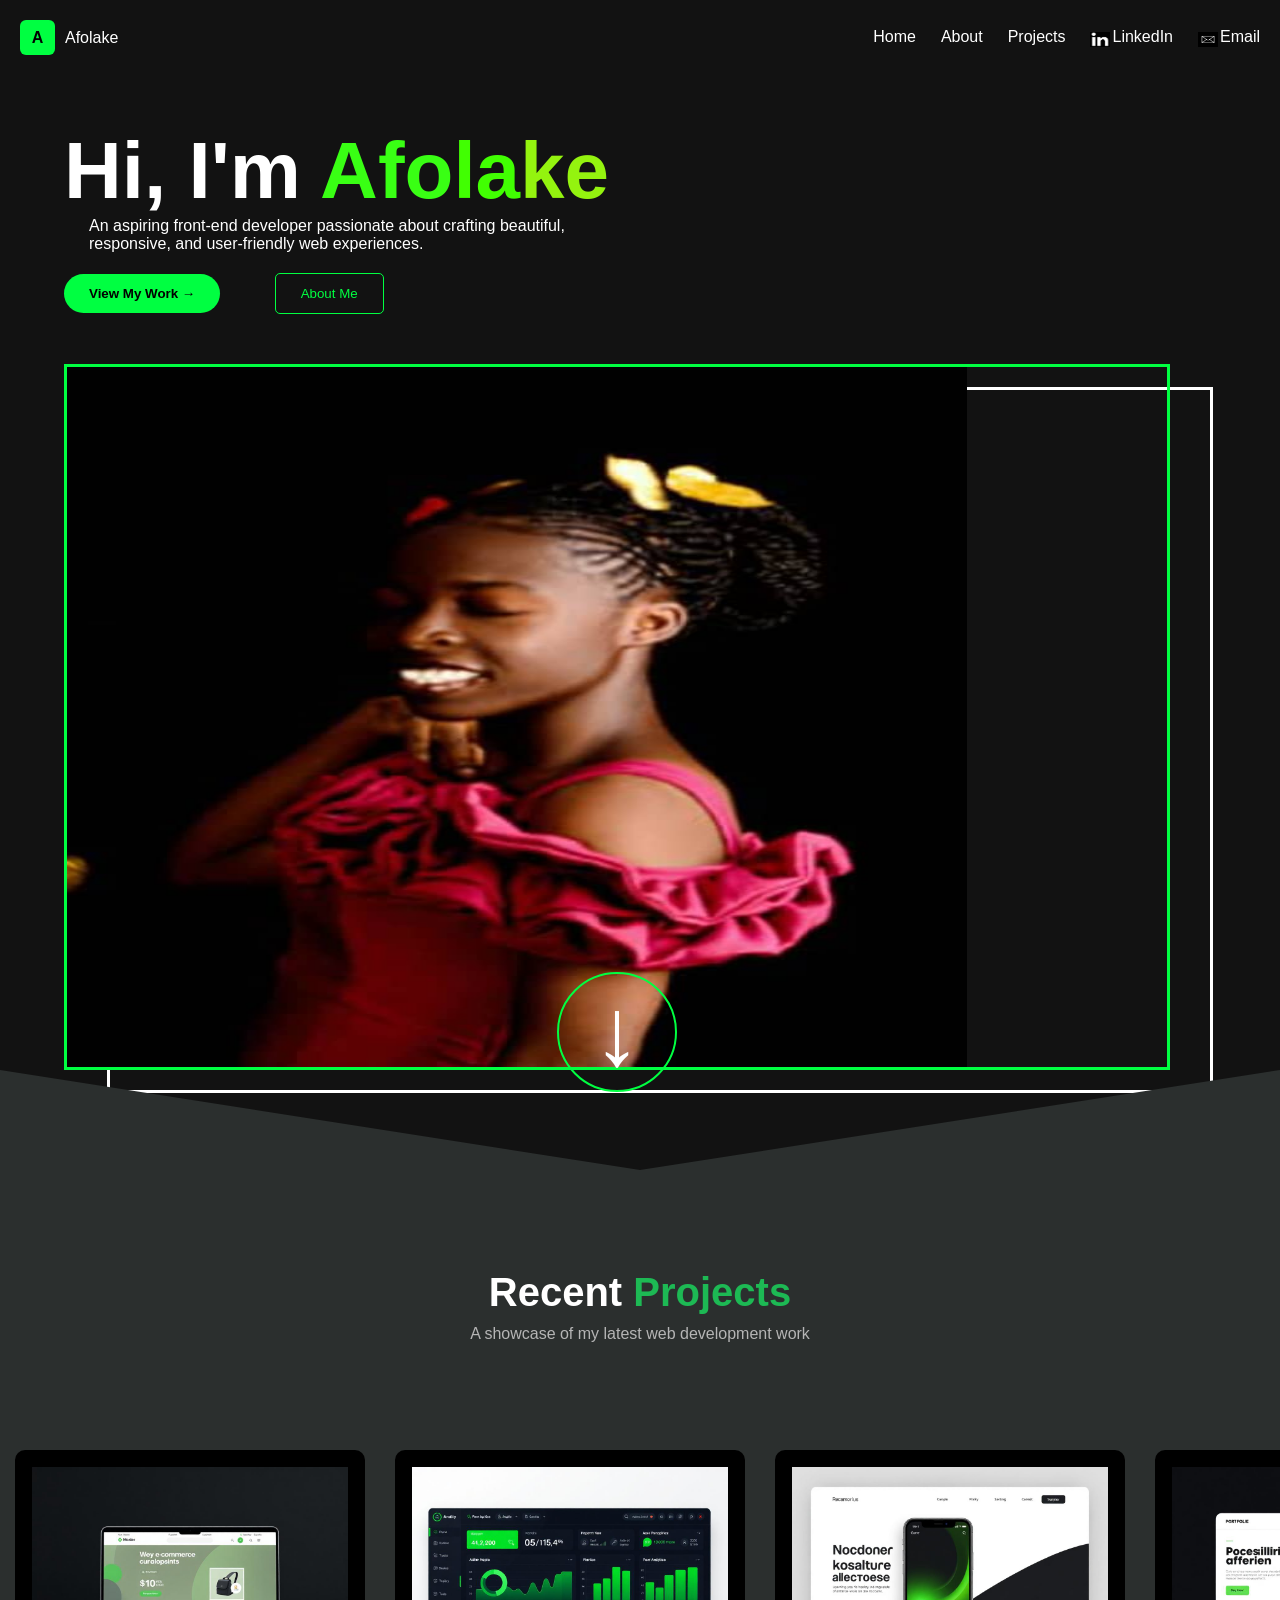
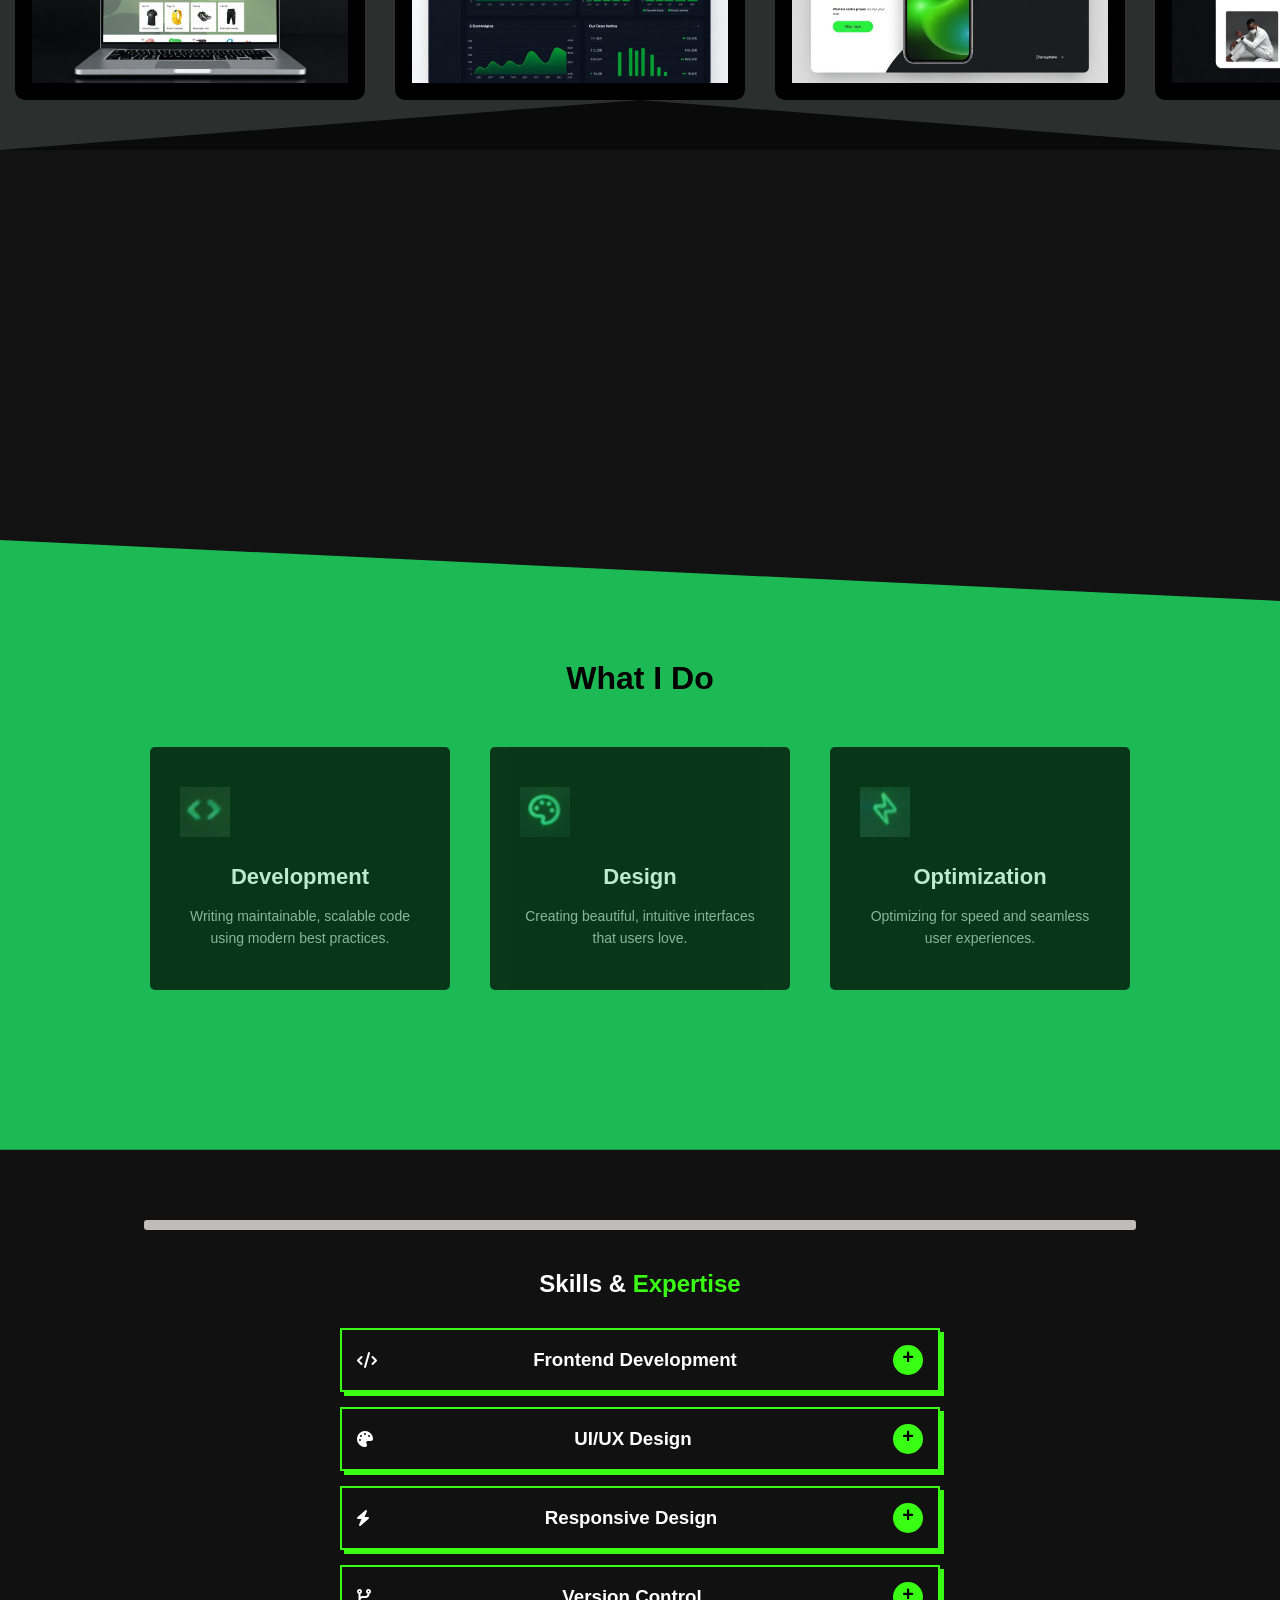
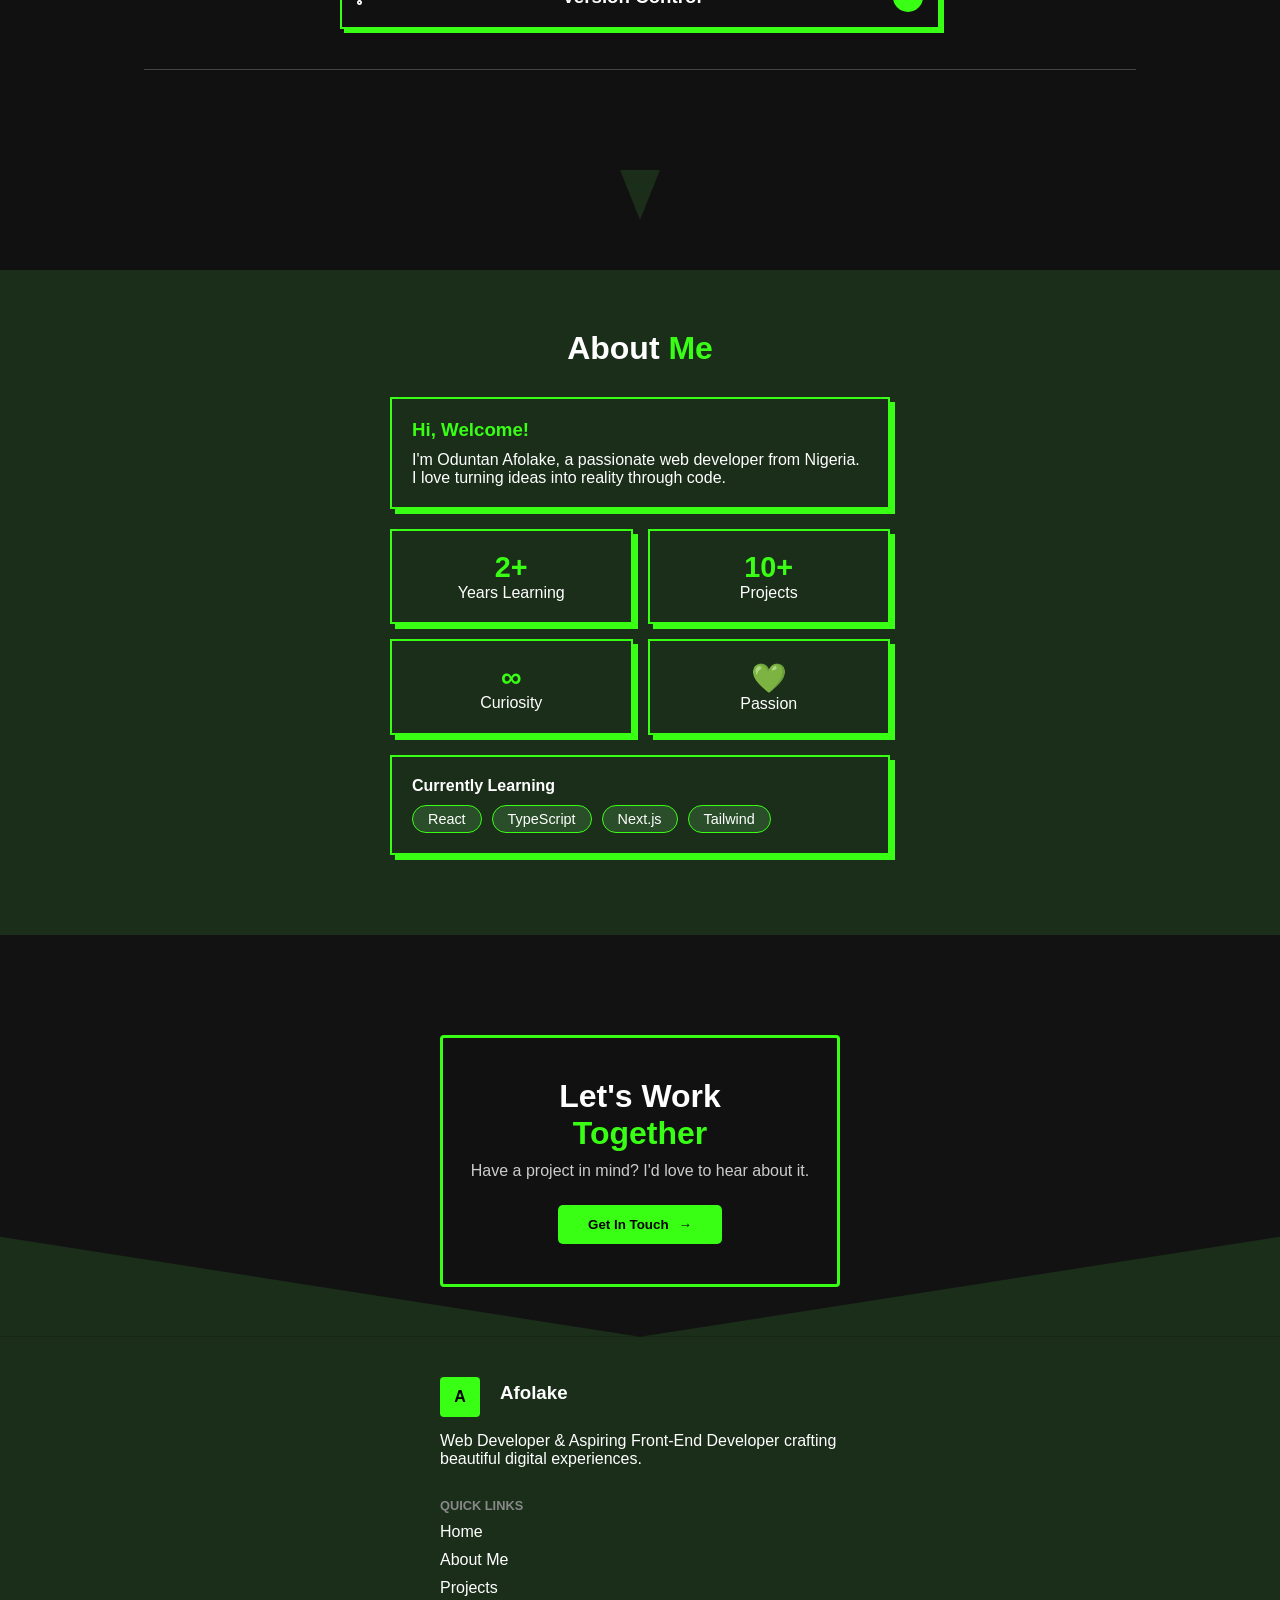
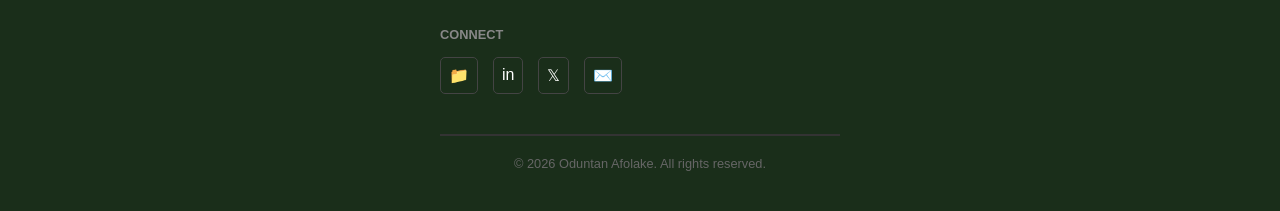
==== index.html @ 337cfbdb "Initial commit" ====
<!DOCTYPE html>
<html lang="en">
<head>
    <meta charset="UTF-8">
    <meta name="viewport" content="width=device-width, initial-scale=1.0">
    <title>Afolake | Front-end Developer</title>
    <link rel="stylesheet" href="home.css">
</head>
<body>

  <header class="nav">
    <div class="logo">
      <span class="logo-box">A</span>
      <span>Afolake</span>
    </div>

    <div class="hamburger" id="hamburger">
      ☰
    </div>

    <nav id="nav-menu">
      <a href="#">Home</a>
      <a href="#">About</a>
      <a href="#">Projects</a>
      <div class="pic-link">
        <img src="linkedin-image.png">
        <a href="#">LinkedIn</a>
      </div>
      <div class="pic-link">
        <img src="email-image.png">
        <a href="#">Email</a>
      </div>
    </nav>
  </header>

    <div class="hero">
        <div class="hero-content">
            <h1>Hi, I'm <span class="highlight">A</span><span class="highlight">fo</span><span class="highlight1">la</span><span class="highlight3">ke</span></h1>
            <p>An aspiring front-end developer passionate about crafting beautiful, <span class="span">responsive, and user-friendly web experiences.</span></p>
            <div class="hero-btns">
                <button class="btn-primary">View My Work &rarr;</button>
                <button class="btn-secondary">About Me</button>
            </div>
        </div>

        <div class="hero-image-container">
            <img src="self-image.jpg" alt="Afolake" class="profile-pic">
            <div class="scroll-indicator">
                <span class="arrow-down" style="font-size: 6rem;">↓</span>
            </div>
        </div>
    </div>

    <div class="projects-bg" style="background-color: #2b2f2e;"></div>
    <section class="projects-section">

      <div class="projects-content">
        <h2>Recent <span class="highlight">Projects</span></h2>
        <p>A showcase of my latest web development work</p>
      </div>
    </section>

    <section class="gallery-section">
       <div class="gallery-container">
        <div class="gallery-track">
          <div class="gallery-item"><img src="project-1.jpg" alt="Project 1"></div>
          <div class="gallery-item"><img src="project-2.jpg" alt="Project 2"></div>
          <div class="gallery-item"><img src="project-3.jpg" alt="Project 3"></div>
          <div class="gallery-item"><img src="project-4.jpg" alt="Project 4"></div>
      
          <div class="gallery-item"><img src="project-1.jpg" alt="Project 1"></div>
          <div class="gallery-item"><img src="project-2.jpg" alt="Project 2"></div>
          <div class="gallery-item"><img src="project-3.jpg" alt="Project 3"></div>
          <div class="gallery-item"><img src="project-4.jpg" alt="Project 4"></div>
        </div>
       </div>
    </section>

    <section class="black-section">
        <div class="container" style="background-color: black;">
        </div>
    </section>

    <link rel="stylesheet" href="https://cdnjs.cloudflare.com/ajax/libs/font-awesome/6.0.0/css/all.min.css">

<!--<section class="projects-section">
    <div class="projects-content">
        <h2>Recent <span class="highlight">Projects</span></h2>
        <p>A showcase of my latest web development work</p>
    </div>
    </section>

<section class="black-transition-area">
    </section>-->
<div class="v-cut" style="background-color: #0a0a0a;"></div>

<section class="what-i-do-section">
    <div class="container">
        <h2 class="main-title" style="text-align: center;">What I Do</h2>
        
        <div class="card-grid">
            <div class="card">
                <div class="card-icon"><img src="signs.png" class="icons"></div>
                <h3 style="text-align: center;">Development</h3>
                <p style="text-align: center;">Writing maintainable, scalable code using modern best practices.</p>
            </div>

            <div class="card">
                <div class="card-icon"><img src="paint-symbol.png" class="icons"></div>
                <h3 style="text-align: center;">Design</h3>
                <p style="text-align: center;">Creating beautiful, intuitive interfaces that users love.</p>
            </div>

            <div class="card">
                <div class="card-icon"><img src="energy.png" class="icons"></div>
                <h3 style="text-align: center;">Optimization</h3>
                <p style="text-align: center;">Optimizing for speed and seamless user experiences.</p>
            </div>
        </div>
    </div>
</section>

<section class="skills-section">
  <div class="divider"></div>
  <h2 style="margin-bottom: 30px;">Skills & <span class="highlight">Expertise</span></h2>

  <div class="skills-container">
    <div class="skill-card" onclick="toggleSkill(this)">
      <div class="card-header">
        <i class="fas fa-code"></i>
        <h3>Frontend <span>Development</span></h3>
        <button class="toggle-btn">+</button>
      </div>
      <div class="card-content">
        <p>Proficient in HTML5, CSS3, JavaScript, React, and TypeScript. I build responsive, accessible, and performant web application using modern frameworks and tools</p>
      </div>
    </div>

    <div class="skill-card" onclick="toggleSkill(this)">
        <div class="card-header">
          <i class="fas fa-palette"></i>
          <h3>UI/UX <span>Design</span></h3>
          <button class="toggle-btn">+</button>
        </div>
        <div class="card-content">
          <p>Designing intuitive interfaces and user experiences...</p>
        </div>
    </div>

    <div class="skill-card" onclick="toggleSkill(this)">
        <div class="card-header">
          <i class="fas fa-bolt"></i>
          <h3>Responsive <span>Design</span></h3>
          <button class="toggle-btn">+</button>
        </div>
        <div class="card-content">
          <p>Ensuring websites look great on all device sizes...</p>
        </div>
    </div>

    <div class="skill-card" onclick="toggleSkill(this)">
        <div class="card-header">
          <i class="fas fa-code-branch"></i>
          <h3>Version <span>Control</span></h3>
          <button class="toggle-btn">+</button>
        </div>
        <div class="card-content">
          <p>Expertise in Git and GitHub for collaborative development...</p>
        </div>
    </div>
  </div>

  <div class="bottom-divider"></div>
  <div class="scroll-arrow"></div>
</section>

<section class="about-section">
  <h2 class="section-title">About <span class="highlight">Me</span></h2>

  <div class="about-card animate-on-scroll">
    <h3 class="welcome-text">Hi, Welcome!</h3>
    <p>I'm Oduntan Afolake, a passionate web developer from Nigeria. I love turning ideas into reality through code.</p>
  </div>

  <div class="stats-grid">
    <div class="stat-box from-right">
      <span class="stat-number">2+</span>
      <span class="stat-label">Years Learning</span>
    </div>
    <div class="stat-box from-right">
      <span class="stat-number">10+</span>
      <span class="stat-label">Projects</span>
    </div>
    <div class="stat-box from-left">
      <span class="stat-icon">∞</span>
      <span class="stat-label">Curiosity</span>
    </div>
    <div class="stat-box from-left">
      <span class="stat-icon">💚</span>
      <span class="stat-label">Passion</span>
    </div>
  </div>

  <div class="learning-card animate-on-scroll">
    <h4>Currently Learning</h4>
    <div class="tags-container">
      <span class="tag">React</span>
      <span class="tag">TypeScript</span>
      <span class="tag">Next.js</span>
      <span class="tag">Tailwind</span>
    </div>
  </div>
</section>

    <section class="footer-container">
        <div class="cta-card slide-up">
            <h2>Let's Work <br> <span>Together</span></h2>
            <p>Have a project in mind? I'd love to hear about it.</p>
            <button class="get-in-touch">
                Get In Touch <span class="arrow">→</span>
            </button>
        </div>

        <div class="v-shape"></div>

        <footer>
            <div class="footer-content">
                <div class="profile-section">
                  <div class="flex">
                    <div class="avatar">A</div>
                    <h3>Afolake</h3>
                  </div>
                  <p>Web Developer & Aspiring Front-End Developer crafting beautiful digital experiences.</p>
                </div>

                <div class="links-section">
                    <h4>Quick Links</h4>
                    <ul>
                        <li><a href="#">Home</a></li>
                        <li><a href="#">About Me</a></li>
                        <li><a href="#">Projects</a></li>
                    </ul>
                </div>

                <div class="connect-section">
                    <h4>Connect</h4>
                    <div class="social-icons">
                        <a href="#" class="icon">📁</a>
                        <a href="#" class="icon">in</a>
                        <a href="#" class="icon">𝕏</a>
                        <a href="#" class="icon">✉️</a>
                    </div>
                </div>

                <hr class="footer-line">
                <p class="copyright">© 2026 Oduntan Afolake. All rights reserved.</p>
            </div>
        </footer>
    </section>

    <script src="script.js"></script>
</body>
</html>
---- home.css ----
body {
    background-color: black;
    color: #ffffff;
    font-family: 'Segoe UI', Tahoma, Geneva, Verdana, sans-serif;
    margin: 0;
    padding: 0;
}

.highlight3 {
    color:  rgb(148, 243, 15); /* The Matrix/Hacker Green */
}
.highlight2 {
    color: rgb(112, 255, 2); /* The Matrix/Hacker Green */
}
.highlight1 {
    color: rgb(65, 255, 2); /* The Matrix/Hacker Green */
}
.highlight {
    color:rgb(125, 231, 26); /* The Matrix/Hacker Green */
}

* {
  margin: 0;
  padding: 0;
  box-sizing: border-box;
  font-family: "Segoe UI", sans-serif;
}

:root {
  --green: #00ff41;
  --dark: black;
}

body {
  background: black;
  color: white;
}

/* Navbar */
.nav {
  display: flex;
  justify-content: space-between;
  align-items: center;
  padding: 20px;
}

.logo {
  display: flex;
  align-items: center;
  gap: 10px;
}

.logo-box {
  background: var(--green);
  color: black;
  width: 35px;
  height: 35px;
  display: grid;
  place-items: center;
  border-radius: 6px;
  font-weight: bold;
}

nav {
  display: flex;
  gap: 25px;
}

nav a {
  text-decoration: none;
  color: white;
  position: relative;
}

nav a::after {
  content: "";
  position: absolute;
  width: 0;
  height: 2px;
  background: var(--green);
  left: 0;
  bottom: -5px;
  transition: 0.3s;
}

nav a:hover {
  color: var(--green);
}

nav a:hover::after {
  width: 100%;
}

.hamburger {
  display: none;
  font-size: 28px;
  cursor: pointer;
}

.pic-link{
    display: flex;
    flex-direction: row;
    gap: 2px;
}
.pic-link img {
    width: 20px;
    height: 15px;
    margin-top: 4px;
}
nav .pic-link::after {
  content: "";
  position: absolute;
  width: 0;
  height: 2px;
  background: var(--green);
  left: 0;
  bottom: -5px;
  transition: 0.3s;
}

nav .pic-link:hover {
  color: var(--green);
}

nav .pic-link:hover::after {
  width: 100%;
}

/* Hero Section */
.hero {
    display: flex;
    flex-wrap: wrap;
    justify-content: center;
    flex-direction: column;
    padding: 50px 5%;
    text-align: left;
}

.hero-content { flex: 1; min-width: 300px; }
.hero-content h1 { 
    font-size: 5rem;
    display: block;
    white-space: nowrap;
    animation: movetext 12s linear infinite; 
}
.hero-content p { margin-left: 25px;}

.span {
    display: block;
}
.hero-btns {
    margin: 20px 0px;
}

.btn-primary {
    background: #00ff41;
    border: whitesmoke;
    padding: 12px 25px;
    border-radius: 20px;
    cursor: pointer;
    font-weight: bold;
    margin-right: 40px;
}
.btn-primary:hover {
    padding: 20px 30px;
    color: white;
}

.btn-secondary {
    background: transparent;
    border: 1px solid #00ff41;
    color: #00ff41;
    padding: 12px 25px;
    border-radius: 5px;
    margin-left: 10px;
}
.btn-secondary:hover {
    color: black;
    background-color: #00ff41;
    padding: 20px 30px;
}

/* Image styling */
.hero-image-container {
    position: relative;
    border: 3px solid #00ff41;
    margin-top: 30px;
    margin-right: 100px;
}
.hero-image-container::before {
    content: "";
    position: absolute;
    top: 20px;
    left: 40px;
    width: 100%;
    height: 100%;
    border: 3px solid #ffffff;
    z-index: -1;
}

.profile-pic {
    width:900px;
    display: block;
    max-width: 1200;
    min-width: 300px;
    max-height: 700px;
    min-height: 200px;
    height: 700px;
    margin-right: 200px;
}

/* Floating Arrow Animation */
.scroll-indicator {
    position: absolute;
    bottom: -25px;
    left: 50%;
    transform: translateX(-50%);
    width: 120px;
    height:120px;
    border: 2px solid #00ff41;
    border-radius: 50%;
    display: flex;
    align-items: center;
    justify-content: center;
    animation: bounce 2s infinite;
}

.projects-section {
  position: relative;
  background: #2b2f2e; /* dark grey background */
  padding: 100px 20px 120px;  
  height: 230px;
/*clip-path: polygon(0 50px, 50% 0, 100% 50px, 100% 100%, 0 100%);
  margin-top: -50px;*/
}

/* V SHAPE 
.projects-section::before,
.projects-section::after {
  content: "";
  position: absolute;
  top: 0px;
  width: 50%;
  height: 80px;
  background: #000000;
  z-index: 1;
}*/

/*.projects-section::before {
  left: 0;
  transform: skewY(4deg);
  transform-origin: 100% 0;
}

.projects-section::after {
  right: 0;
  transform: skewY(-4deg);
  transform-origin: 0 0;
}*/

.projects-bg {
  margin-top: -50px; /* Pulls it up behind the card */
  width: 100%;
  height: 100px;
  clip-path: polygon(0 0, 50% 100%, 100% 0, 100% 100%, 0 100%);
  background: black;
}

/* CONTENT */
.projects-content {
  position: relative;
  z-index: 2;
  width: 100%;
  text-align: center;
  margin: 0 auto;
}

.projects-content h2 {
  font-size: 40px;
  font-weight: 700;
  color: #ffffff;
  margin-bottom: 10px;
}

/* GREEN "Projects" */
.projects-content h2 span {
  color: #1db954; /* same green */
}

/* SUBTEXT */
.projects-content p {
  color: #b5b5b5;
  font-size: 16px;
  max-width: 500px;
  margin: 0 auto;
}
.gallery-section {
  background: #2b2f2e;
  /*background-color: #1a1a1a; background-color: #b5b5b5; /* Match your site theme */
  padding: 50px 0;
  overflow: hidden;
}

.gallery-container {
  width: 100%;
  overflow: hidden;
  white-space: nowrap;
  position: relative;
 /* height: 200vh;
  perspective: 1000px;
  perspective-origin: 50% 50%;*/
}

.gallery-track {
  display: flex;
  width: max-content; /* Allows track to be as wide as all images combined */
  animation: scroll 20s linear infinite;
  /*display: grid;
  grid-template-columns: repeat(2, 1fr);
  gap: 20px;
  padding: 100px 5%;
  transform-style: preserve-3d;
  transform: rotateX(20deg) translateY(0px);
  transition: transform 0.1s ease-out;*/
}

.gallery-item {
  flex: 0 0 auto;
  width: 350px; /* Adjust size to match your video */
  height: 250px;
  margin: 0 15px;
  /*transition: transform 0.3s ease;*/
  border-radius: 10px;
  overflow: hidden;
  background: #333;
  border: 17px solid #000000;
}

.gallery-item img {
  width: 100%;
  height: auto;
  object-fit: cover;
  /*display: block;*/
}

/* Black Section with Slant */
/*.black-section {
    background-color: #000;
    padding: 100px 20px;
    /* This creates the bottom slant */
    /*clip-path: polygon(0 0, 100% 0, 100% 90%, 0% 100%);
    margin-bottom: -50px; /* Overlaps with the green section 
}*/

.icons{
    width: 50px;
    height: 50px;
}

/* --- 1. YOUR ORIGINAL GREY SECTION --- */
/*.projects-section {
    position: relative;
    background: #2b2f2e; /* Dark grey */
    /*padding: 120px 20px 60px; /* Reduced bottom padding to move arrow up */
    /*text-align: center;
    overflow: hidden;
}

.projects-content h2 {
    font-size: 40px;
    font-weight: 700;
    color: #ffffff;
}

.projects-content h2 span {
    color: #1db954; /* Spotify Green 
}*/

/* --- 2. THE V-SHAPE SPLIT (Grey to Black) --- */
/*.black-transition-area {
    background-color: #000000;
    height: 150px;
    position: relative;
    /* This creates the V-notch seen in your video */
    /*clip-path: polygon(0 0, 50% 20%, 100% 0, 100% 100%, 0 100%);
    margin-top: -2px; /* Prevents tiny white gaps 
}*/

.v-cut {
    /*background-color: #000; /* Pure Black */
    /*height: 320px;
    width: 100%;
    position: relative;
    z-index: 5;
    /* This creates the 5-point V shape from your second photo */
    /*clip-path: polygon(0 0, 50% 40%, 100% 0, 100% 100%, 0 100%);
    margin-top: -50px; /* This pulls the V up into your project section */
    background-color: #1db954;
    clip-path: polygon(50% 0, 100% 10%, 0 10%);
    height: 500px;
    margin-top: -50px;
    width: 100%;
    /*position: relative;
    z-index: 2;*/
}
/* --- 3. THE GREEN SECTION & SLANT --- */
.what-i-do-section {
    background-color: #1db954;
    padding: 120px 20px;
    position: relative;
    /* This creates the slant from the black section above */
    /*clip-path: polygon(0 15%, 100% 0, 100% 100%, 0 100%);*/
    clip-path: polygon(0 0, 100% 10%, 100% 100%, 0 100%);
    margin-top: -60px; 
    /*text-align: center;*/
}

.main-title {
    font-size: 32px;
    margin-bottom: 50px;
    color: #000;
}

/* --- 4. THE INTERACTIVE BOXES --- */
.card-grid {
    display: flex;
    flex-wrap: wrap;
    justify-content: center;
    gap: 40px;
    max-width: 1100px;
    margin: 40px auto;
}

.card {
    background: #000000;
    color: #ffffff;
    padding: 40px 30px;
    width: 300px;
    border-radius: 5px;
    opacity: 0.7; /* Dull/Opaque by default */
    transition: all 0.4s ease; /* Smooth motion */
    cursor: pointer;
}

.card-icon {
    color: #1db954;
    font-size: 30px;
    margin-bottom: 20px;
}

.card h3 {
    margin-bottom: 15px;
    font-size: 22px;
}

.card p {
    color: #b5b5b5;
    font-size: 14px;
    line-height: 1.6;
}

/* THE EXACT HOVER EFFECT FROM VIDEO */
.card:hover {
    opacity: 1; /* Brightens up */
    transform: translate(-15px, -15px); /* Moves Top-Left */
    box-shadow: 15px 15px 0px rgba(0, 0, 0, 0.1);
}

.skills-section {
    background-color: #111;
    color: white;
    padding: 50px 20px;
    display: flex;
    flex-direction: column;
    align-items: center; /* This centers everything horizontally */
    text-align: center;
}

/* Top Dash Line */
.divider {
    width: 80%; /* Adjust as needed */
    height: 10px;
    background-color: #c0bcbc;
    margin: 20px 0 40px 0;
    border-radius: 3px;
}

/* Bottom Dash Line (The one you asked for) */
.bottom-divider {
    width: 80%;
    height: 1px;
    background-color: #444;
    margin-top: 40px;
}

.skills-container {
    width: 100%;
    max-width: 600px; /* Keeps boxes from getting too wide */
    display: flex;
    flex-direction: column;
    gap: 15px;
}

.skill-card {
    border: 2px solid #39FF14; /* Neon Green */
    background: transparent;
    padding: 15px;
    cursor: pointer;
    position: relative;
    box-shadow: 4px 4px 0px #39FF14; /* The "offset" box look in your video */
}
/* 1. Initial state: hidden and moved down 50px */
.skill-card {
    opacity: 0;
    transform: translateY(40px); /* Moves it down starting point */
    transition: opacity 0.6s ease-out, transform 0.6s cubic-bezier(0.175, 0.885, 0.32, 1.275); 
    /* The cubic-bezier adds a slight "bounce" like a professional UI */
}

.skill-card.appear {
    opacity: 1;
    transform: translateY(0); /* Moves it back to original position */
}
.skill-card:nth-child(2) { transition-delay: 0.2s; }
.skill-card:nth-child(3) { transition-delay: 0.3s; }
.skill-card:nth-child(4) { transition-delay: 0.4s; }

.card-header {
    display: flex;
    align-items: center;
    justify-content: space-between;
}

.toggle-btn {
    background: #39FF14;
    color: #000;
    border: none;
    border-radius: 50%;
    width: 30px;
    height: 30px;
    font-size: 20px;
    font-weight: bold;
    display: flex;
    align-items: center;
    justify-content: center;
    padding-bottom: 5px;
}

.card-content {
    max-height: 0;
    overflow: hidden;
    transition: max-height 0.3s ease-out;
    text-align: left;
}

.skill-card.active .card-content {
    max-height: 200px; /* Allows it to expand */
    margin-top: 10px;
}

.scroll-arrow {
    width: 0; 
    height: 0; 
    border-left: 20px solid transparent;  /* Increased width */
    border-right: 20px solid transparent; /* Increased width */
    border-top: 50px solid #1a2e1a;      /* Increased length and matched color */
    /*margin: 20px auto;*/
    margin-top: 100px;
    cursor: pointer;
}

.about-section {
  background-color: #1a2e1a; /* Dark forest green from video */
  padding: 60px 20px;
  display: flex;
  flex-direction: column;
  align-items: center;
  color: white;
  text-align: left;
}

.section-title { font-size: 2rem; margin-bottom: 30px; }
.highlight { color: #39FF14; }

/* Reusable Card Style */
.about-card, .learning-card, .stat-box {
  border: 2px solid #39FF14;
  background: transparent;
  box-shadow: 5px 5px 0px #39FF14; /* The offset shadow look */
  margin-bottom: 20px;
  padding: 20px;
  width: 100%;
  max-width: 500px;
}

.welcome-text { color: #39FF14; margin-bottom: 10px; }

/* Grid for the 4 small boxes */
.stats-grid {
  display: grid;
  grid-template-columns: 1fr 1fr; /* 2 columns */
  gap: 15px;
  width: 100%;
  max-width: 500px;
  margin-bottom: 20px;
}

.stat-box {
  margin-bottom: 0; /* Override margin for grid */
  text-align: center;
  display: flex;
  flex-direction: column;
  align-items: center;
}

.stat-number, .stat-icon {
  font-size: 1.8rem;
  font-weight: bold;
  color: #39FF14;
}

/* Learning Tags */
.tags-container {
  display: flex;
  flex-wrap: wrap;
  gap: 10px;
  margin-top: 10px;
}

.tag {
  background: #2a4d2a;
  border: 1px solid #39FF14;
  padding: 5px 15px;
  border-radius: 20px; /* Pill shape */
  font-size: 0.9rem;
}

/* Animation Classes */
.animate-on-scroll {
  opacity: 0;
  transform: translateY(30px);
  transition: all 0.6s ease-out;
}

.animate-on-scroll.appear {
  opacity: 1;
  transform: translateY(0);
}

/* Starting positions */
.from-right {
    opacity: 0;
    transform: translateX(100px); /* Starts far to the right */
    transition: all 0.8s ease-out;
}

.from-left {
    opacity: 0;
    transform: translateX(-100px); /* Starts far to the left */
    transition: all 0.8s ease-out;
}

/* The "Appear" state for both */
.from-right.appear, .from-left.appear {
    opacity: 1;
    transform: translateX(0); /* Moves to center */
}

:root {
    --primary-green: #39FF14;
    --dark-bg: #1a2e1a; /* Deep forest green/black */
    --card-bg: #111;
}

body {
    margin: 0;
    font-family: 'Inter', sans-serif;
    background-color: #121212;
}

/* Container for positioning */
.footer-container {
    position: relative;
    padding-top: 100px;
}

/* The Sliding Card */
.cta-card {
    background: var(--card-bg);
    border: 3px solid var(--primary-green);
    width: 85%;
    max-width: 400px;
    margin: 0 auto;
    padding: 40px 20px;
    text-align: center;
    position: relative;
    z-index: 10;
    border-radius: 4px;
    /* Animation initial state */
    opacity: 0;
    transform: translateY(100px);
    transition: all 0.8s ease-out;
}

.cta-card.visible {
    opacity: 1;
    transform: translateY(0);
}

.cta-card h2 {
    color: white;
    font-size: 2rem;
    margin-bottom: 10px;
}

.cta-card h2 span {
    color: var(--primary-green);
}

.cta-card p {
    color: #ccc;
    margin-bottom: 25px;
}

.get-in-touch {
    background: var(--primary-green);
    color: black;
    border: none;
    padding: 12px 30px;
    font-weight: bold;
    border-radius: 5px;
    cursor: pointer;
    display: flex;
    align-items: center;
    margin: 0 auto;
    gap: 10px;
}

/* The V-Shape */
.v-shape {
    background-color: var(--dark-bg);
    height: 100px;
    width: 100%;
    margin-top: -50px; /* Pulls it up behind the card */
    clip-path: polygon(0 0, 50% 100%, 100% 0, 100% 100%, 0 100%);
}

/* Footer Styles */
footer {
    background-color: var(--dark-bg);
    color: white;
    padding: 40px 20px;
    text-align: left;
}

.footer-content {
    max-width: 400px;
    margin: 0 auto;
}

.avatar {
    background: var(--primary-green);
    width: 40px;
    height: 40px;
    display: flex;
    align-items: center;
    justify-content: center;
    font-weight: bold;
    color: black;
    border-radius: 4px;
    margin-bottom: 15px;
}

.links-section h4, .connect-section h4 {
    color: #888;
    margin-top: 30px;
    text-transform: uppercase;
    font-size: 0.8rem;
}

ul { list-style: none; padding: 0; }
ul li { margin: 10px 0; }
ul li a { color: white; text-decoration: none; }

.flex{
  display: flex;
  flex-direction: row;
  gap: 20px;
}
.flex h3 {
  margin-top: 5px;
}

.social-icons {
    display: flex;
    gap: 15px;
    margin-top: 15px;
}

.icon {
    border: 1px solid #444;
    padding: 8px;
    border-radius: 5px;
    text-decoration: none;
    color: white;
}

.footer-line { border: 0.5px solid #333; margin: 40px 0 20px 0; }
.copyright { font-size: 0.8rem; color: #666; text-align: center; }

@keyframes bounce {
    0%, 20%, 50%, 80%, 100% {transform: translateX(-50%) translateY(0);}
    40% {transform: translateX(-50%) translateY(-10px);}
    60% {transform: translateX(-50%) translateY(-5px);}
}

@keyframes scroll {
  0% {
    transform: translateX(0);
  }
  100% {
    transform: translateX(-50%);
  }
}

.gallery-track:hover{
  animation-play-state: paused;
}

/* Responsive Logic */
@media (max-width: 768px) {
    .nav-links {
        display: none; /* Hide menu on mobile */
        flex-direction: column;
        position: absolute;
        top: 70px;
        left: 0;
        width: 100%;
        background: #0a0a0a;
        text-align: center;
    }

    .nav-links.active { display: flex; }
    .hamburger { display: block; }
    .hero { text-align: center; }
    .gallery-container {grid-template-columns: 1fr;}
}
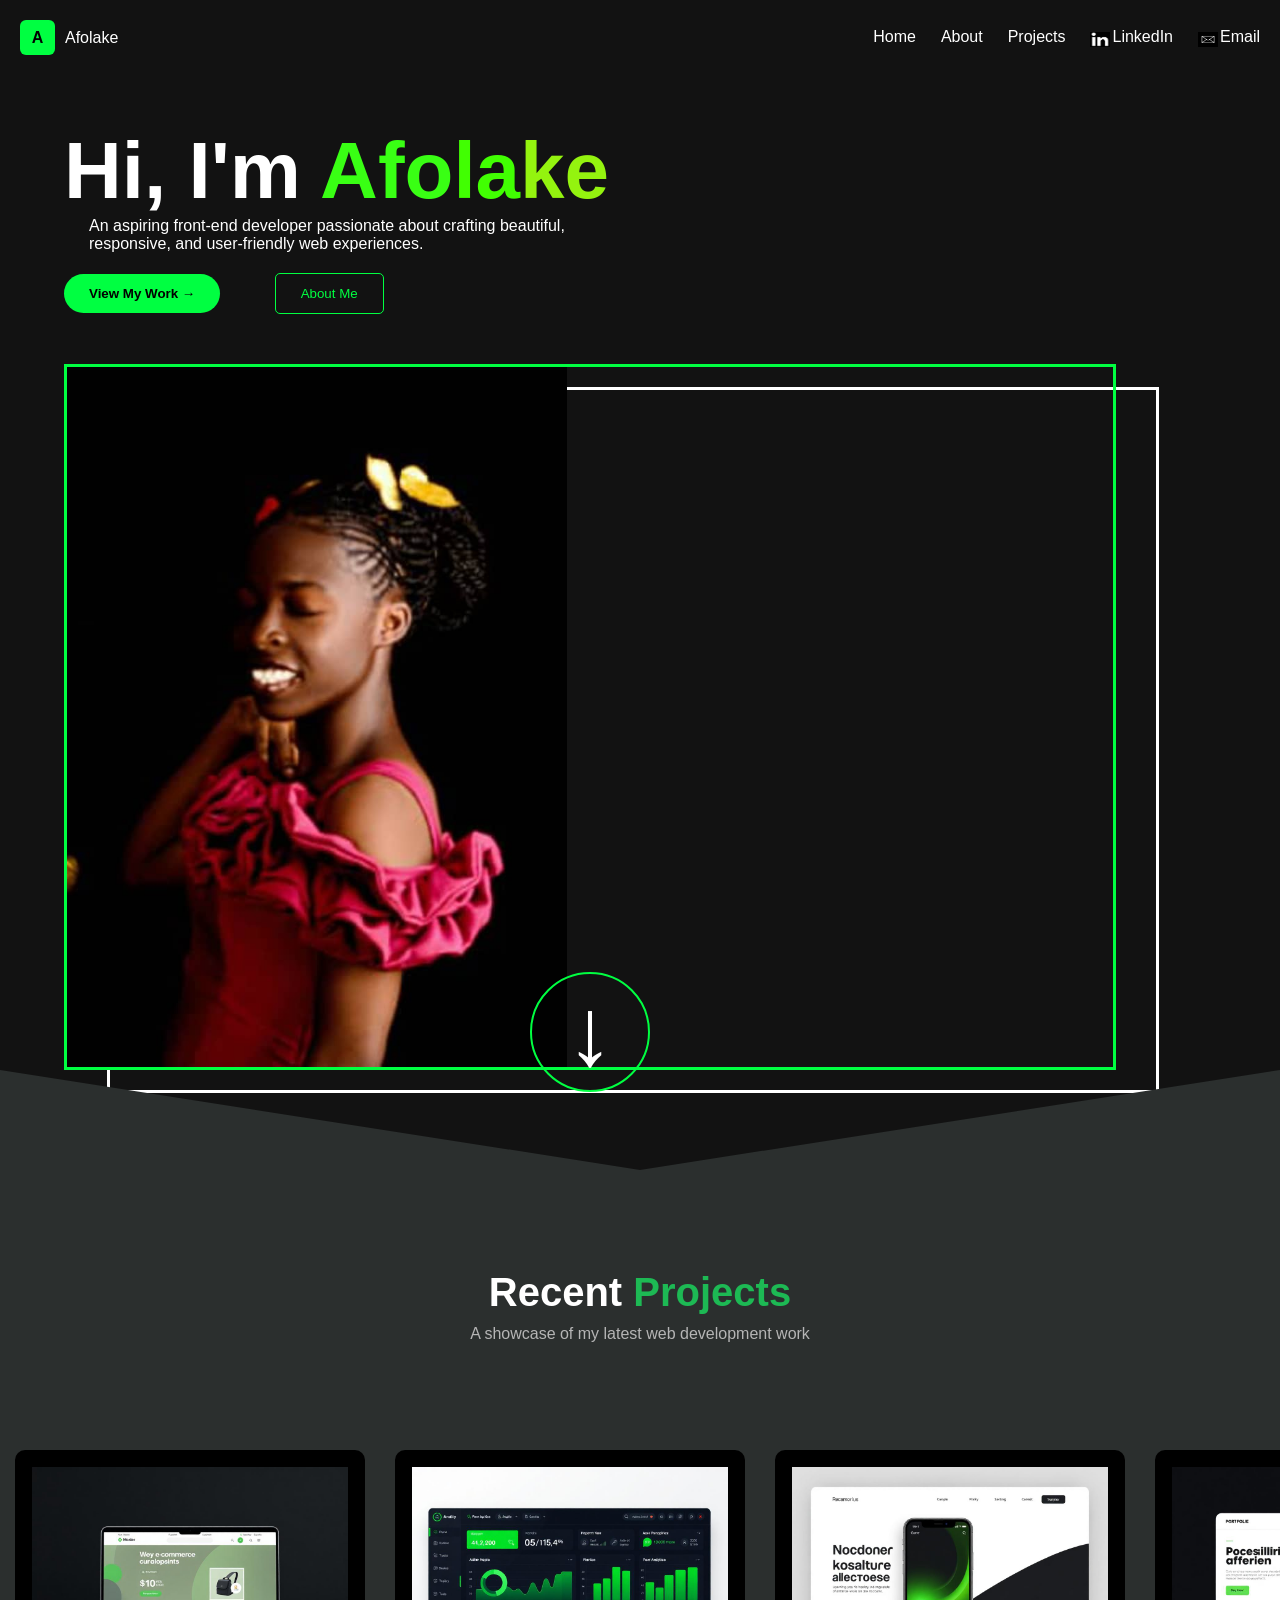
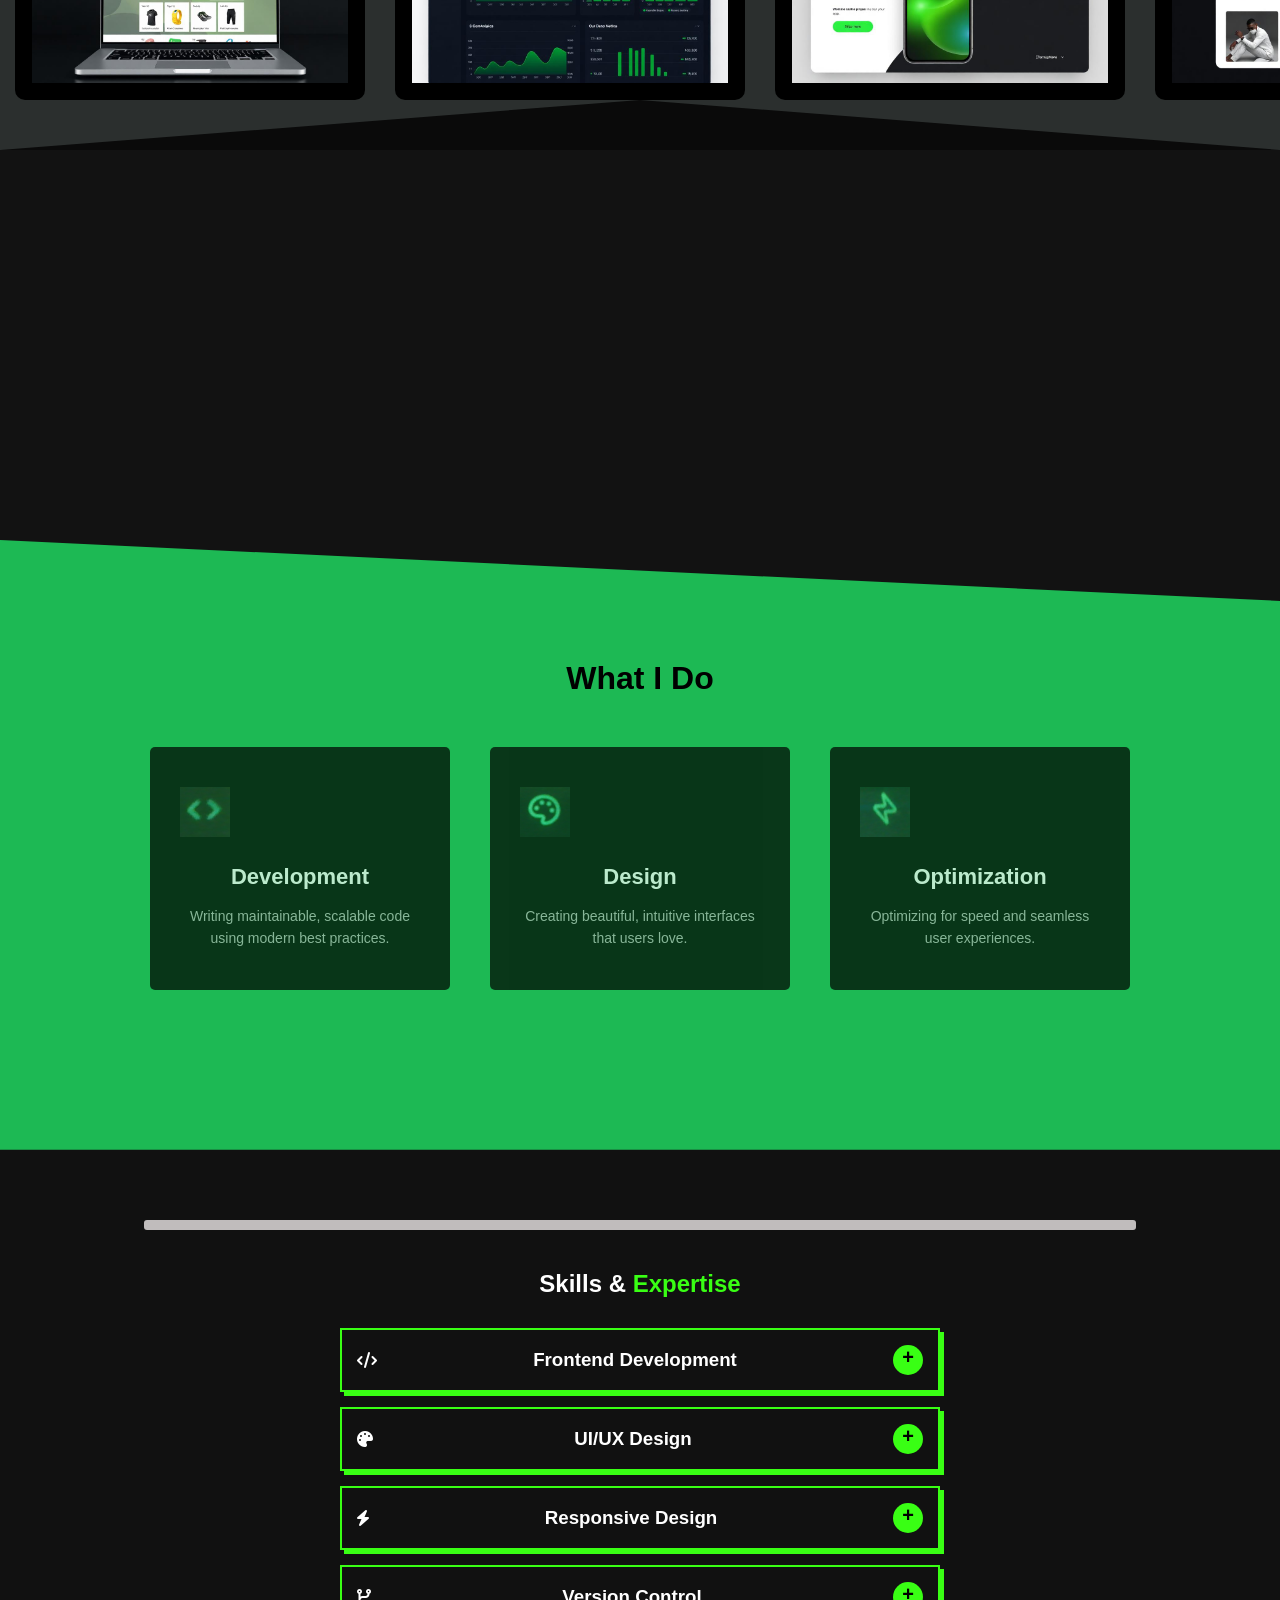
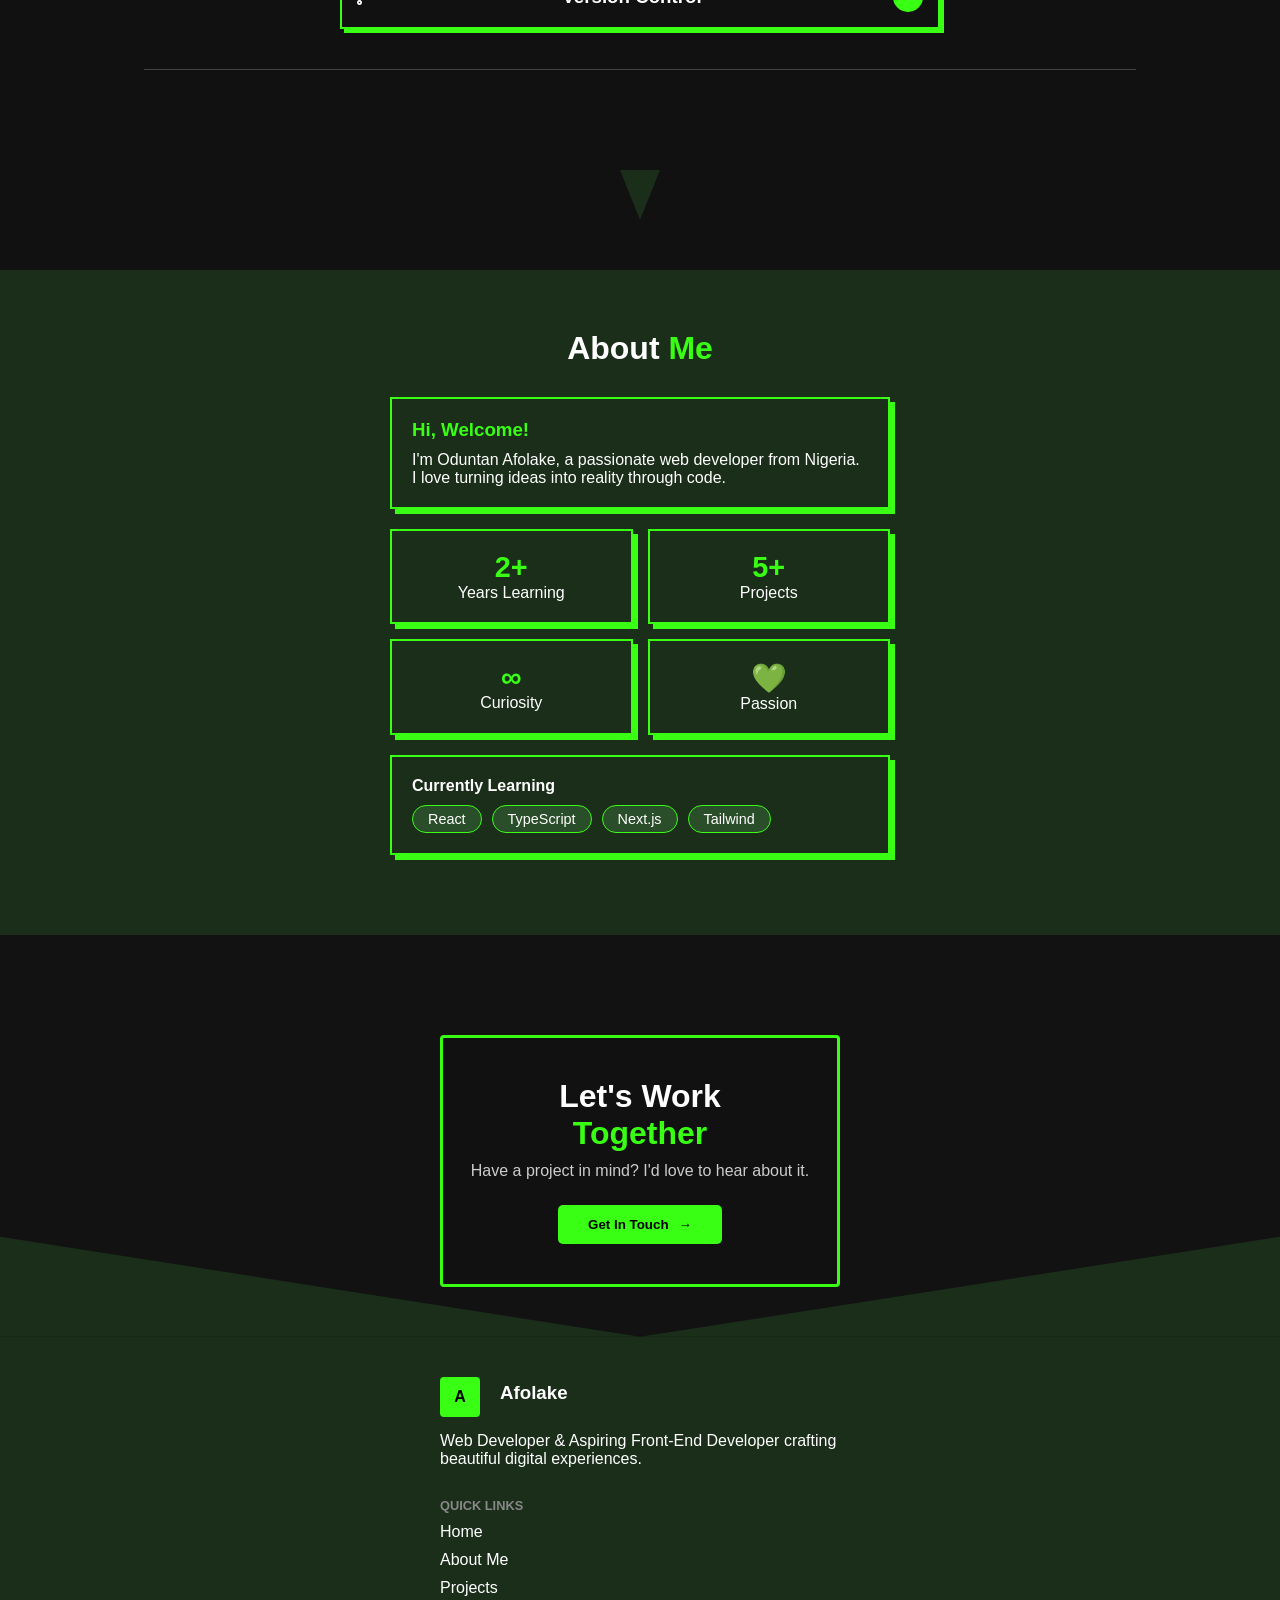
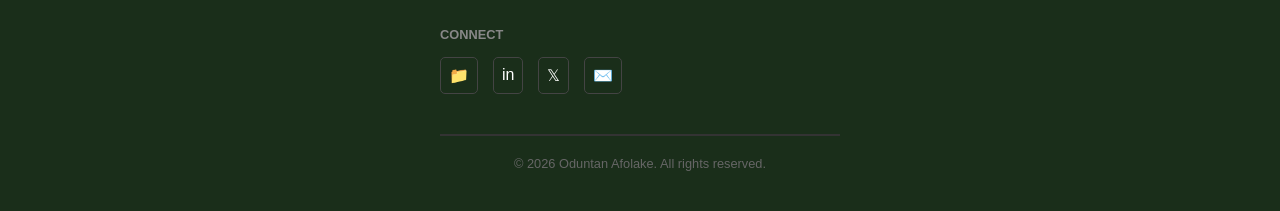
==== commit 57b3c968: "Made the layout nice on all screen sizes" ====
--- a/index.html
+++ b/index.html
@@ -11,14 +11,14 @@
   <header class="nav">
     <div class="logo">
       <span class="logo-box">A</span>
-      <span>Afolake</span>
+      <span>Afolake</span>  
     </div>
 
     <div class="hamburger" id="hamburger">
       ☰
     </div>
 
-    <nav id="nav-menu">
+    <nav id="nav-menu" class="nav-links">
       <a href="#">Home</a>
       <a href="#">About</a>
       <a href="#">Projects</a>
@@ -83,15 +83,6 @@
 
     <link rel="stylesheet" href="https://cdnjs.cloudflare.com/ajax/libs/font-awesome/6.0.0/css/all.min.css">
 
-<!--<section class="projects-section">
-    <div class="projects-content">
-        <h2>Recent <span class="highlight">Projects</span></h2>
-        <p>A showcase of my latest web development work</p>
-    </div>
-    </section>
-
-<section class="black-transition-area">
-    </section>-->
 <div class="v-cut" style="background-color: #0a0a0a;"></div>
 
 <section class="what-i-do-section">
@@ -188,7 +179,7 @@
       <span class="stat-label">Years Learning</span>
     </div>
     <div class="stat-box from-right">
-      <span class="stat-number">10+</span>
+      <span class="stat-number">5+</span>
       <span class="stat-label">Projects</span>
     </div>
     <div class="stat-box from-left">
--- a/home.css
+++ b/home.css
@@ -140,7 +140,7 @@
 .hero-content h1 { 
     font-size: 5rem;
     display: block;
-    white-space: nowrap;
+    /*white-space: nowrap;*/
     animation: movetext 12s linear infinite; 
 }
 .hero-content p { margin-left: 25px;}
@@ -199,14 +199,13 @@
 }
 
 .profile-pic {
-    width:900px;
     display: block;
-    max-width: 1200;
     min-width: 300px;
     max-height: 700px;
     min-height: 200px;
-    height: 700px;
-    margin-right: 200px;
+    width: 100%;       /* Fills the container */
+    height: auto;      /* Keeps proportions */
+    max-width: 500px;  /* Stops it from getting too big on desktop */
 }
 
 /* Floating Arrow Animation */
@@ -230,33 +229,7 @@
   background: #2b2f2e; /* dark grey background */
   padding: 100px 20px 120px;  
   height: 230px;
-/*clip-path: polygon(0 50px, 50% 0, 100% 50px, 100% 100%, 0 100%);
-  margin-top: -50px;*/
-}
-
-/* V SHAPE 
-.projects-section::before,
-.projects-section::after {
-  content: "";
-  position: absolute;
-  top: 0px;
-  width: 50%;
-  height: 80px;
-  background: #000000;
-  z-index: 1;
-}*/
-
-/*.projects-section::before {
-  left: 0;
-  transform: skewY(4deg);
-  transform-origin: 100% 0;
-}
-
-.projects-section::after {
-  right: 0;
-  transform: skewY(-4deg);
-  transform-origin: 0 0;
-}*/
+}
 
 .projects-bg {
   margin-top: -50px; /* Pulls it up behind the card */
@@ -315,13 +288,6 @@
   display: flex;
   width: max-content; /* Allows track to be as wide as all images combined */
   animation: scroll 20s linear infinite;
-  /*display: grid;
-  grid-template-columns: repeat(2, 1fr);
-  gap: 20px;
-  padding: 100px 5%;
-  transform-style: preserve-3d;
-  transform: rotateX(20deg) translateY(0px);
-  transition: transform 0.1s ease-out;*/
 }
 
 .gallery-item {
@@ -340,79 +306,28 @@
   width: 100%;
   height: auto;
   object-fit: cover;
-  /*display: block;*/
-}
-
-/* Black Section with Slant */
-/*.black-section {
-    background-color: #000;
-    padding: 100px 20px;
-    /* This creates the bottom slant */
-    /*clip-path: polygon(0 0, 100% 0, 100% 90%, 0% 100%);
-    margin-bottom: -50px; /* Overlaps with the green section 
-}*/
+}
 
 .icons{
     width: 50px;
     height: 50px;
 }
 
-/* --- 1. YOUR ORIGINAL GREY SECTION --- */
-/*.projects-section {
-    position: relative;
-    background: #2b2f2e; /* Dark grey */
-    /*padding: 120px 20px 60px; /* Reduced bottom padding to move arrow up */
-    /*text-align: center;
-    overflow: hidden;
-}
-
-.projects-content h2 {
-    font-size: 40px;
-    font-weight: 700;
-    color: #ffffff;
-}
-
-.projects-content h2 span {
-    color: #1db954; /* Spotify Green 
-}*/
-
-/* --- 2. THE V-SHAPE SPLIT (Grey to Black) --- */
-/*.black-transition-area {
-    background-color: #000000;
-    height: 150px;
-    position: relative;
-    /* This creates the V-notch seen in your video */
-    /*clip-path: polygon(0 0, 50% 20%, 100% 0, 100% 100%, 0 100%);
-    margin-top: -2px; /* Prevents tiny white gaps 
-}*/
 
 .v-cut {
-    /*background-color: #000; /* Pure Black */
-    /*height: 320px;
-    width: 100%;
-    position: relative;
-    z-index: 5;
-    /* This creates the 5-point V shape from your second photo */
-    /*clip-path: polygon(0 0, 50% 40%, 100% 0, 100% 100%, 0 100%);
-    margin-top: -50px; /* This pulls the V up into your project section */
     background-color: #1db954;
     clip-path: polygon(50% 0, 100% 10%, 0 10%);
     height: 500px;
     margin-top: -50px;
     width: 100%;
-    /*position: relative;
-    z-index: 2;*/
 }
 /* --- 3. THE GREEN SECTION & SLANT --- */
 .what-i-do-section {
     background-color: #1db954;
     padding: 120px 20px;
     position: relative;
-    /* This creates the slant from the black section above */
-    /*clip-path: polygon(0 15%, 100% 0, 100% 100%, 0 100%);*/
     clip-path: polygon(0 0, 100% 10%, 100% 100%, 0 100%);
     margin-top: -60px; 
-    /*text-align: center;*/
 }
 
 .main-title {
@@ -836,10 +751,17 @@
         top: 70px;
         left: 0;
         width: 100%;
-        background: #0a0a0a;
-        text-align: center;
+        background: #00ff41;
+        align-items: center;
     }
 
+    .nav-links a{
+        color: #000;
+    }
+    .nav-links a:hover{
+        color: white;
+        text-decoration: underline solid;
+    }
     .nav-links.active { display: flex; }
     .hamburger { display: block; }
     .hero { text-align: center; }
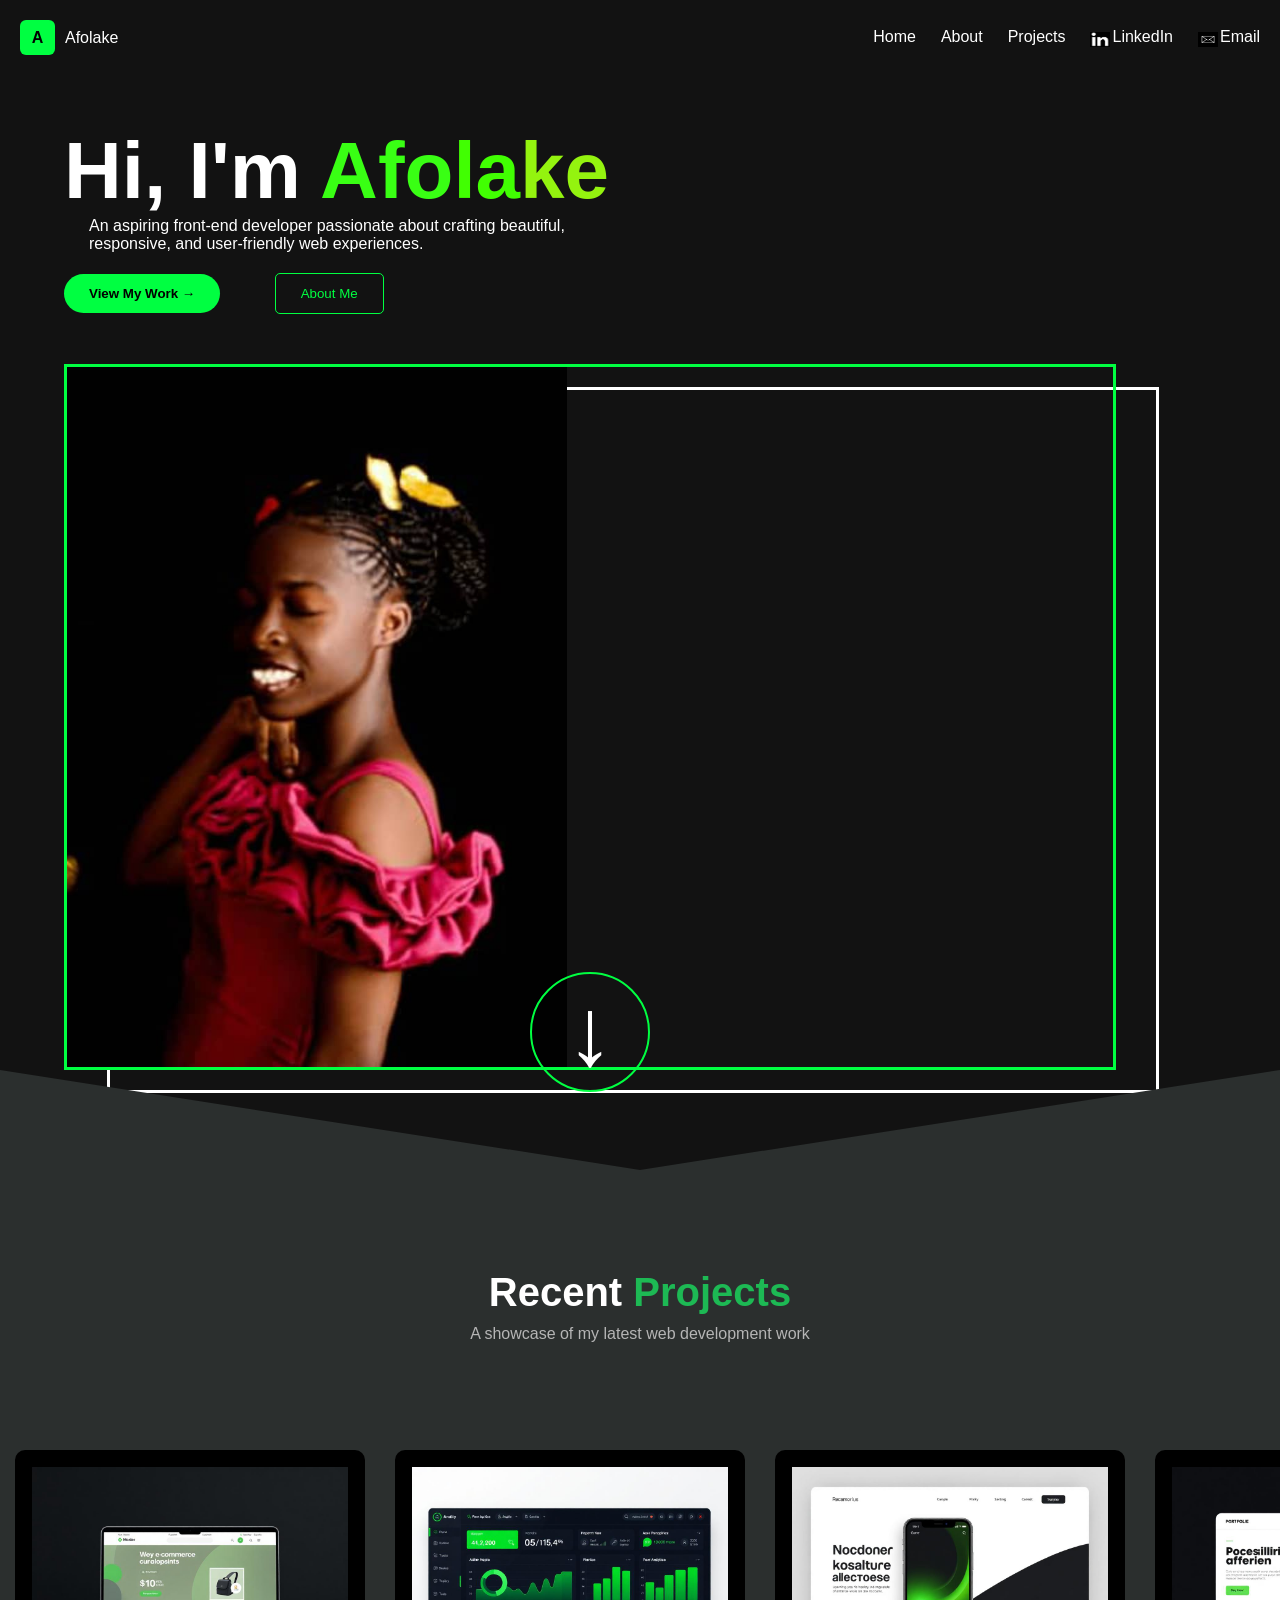
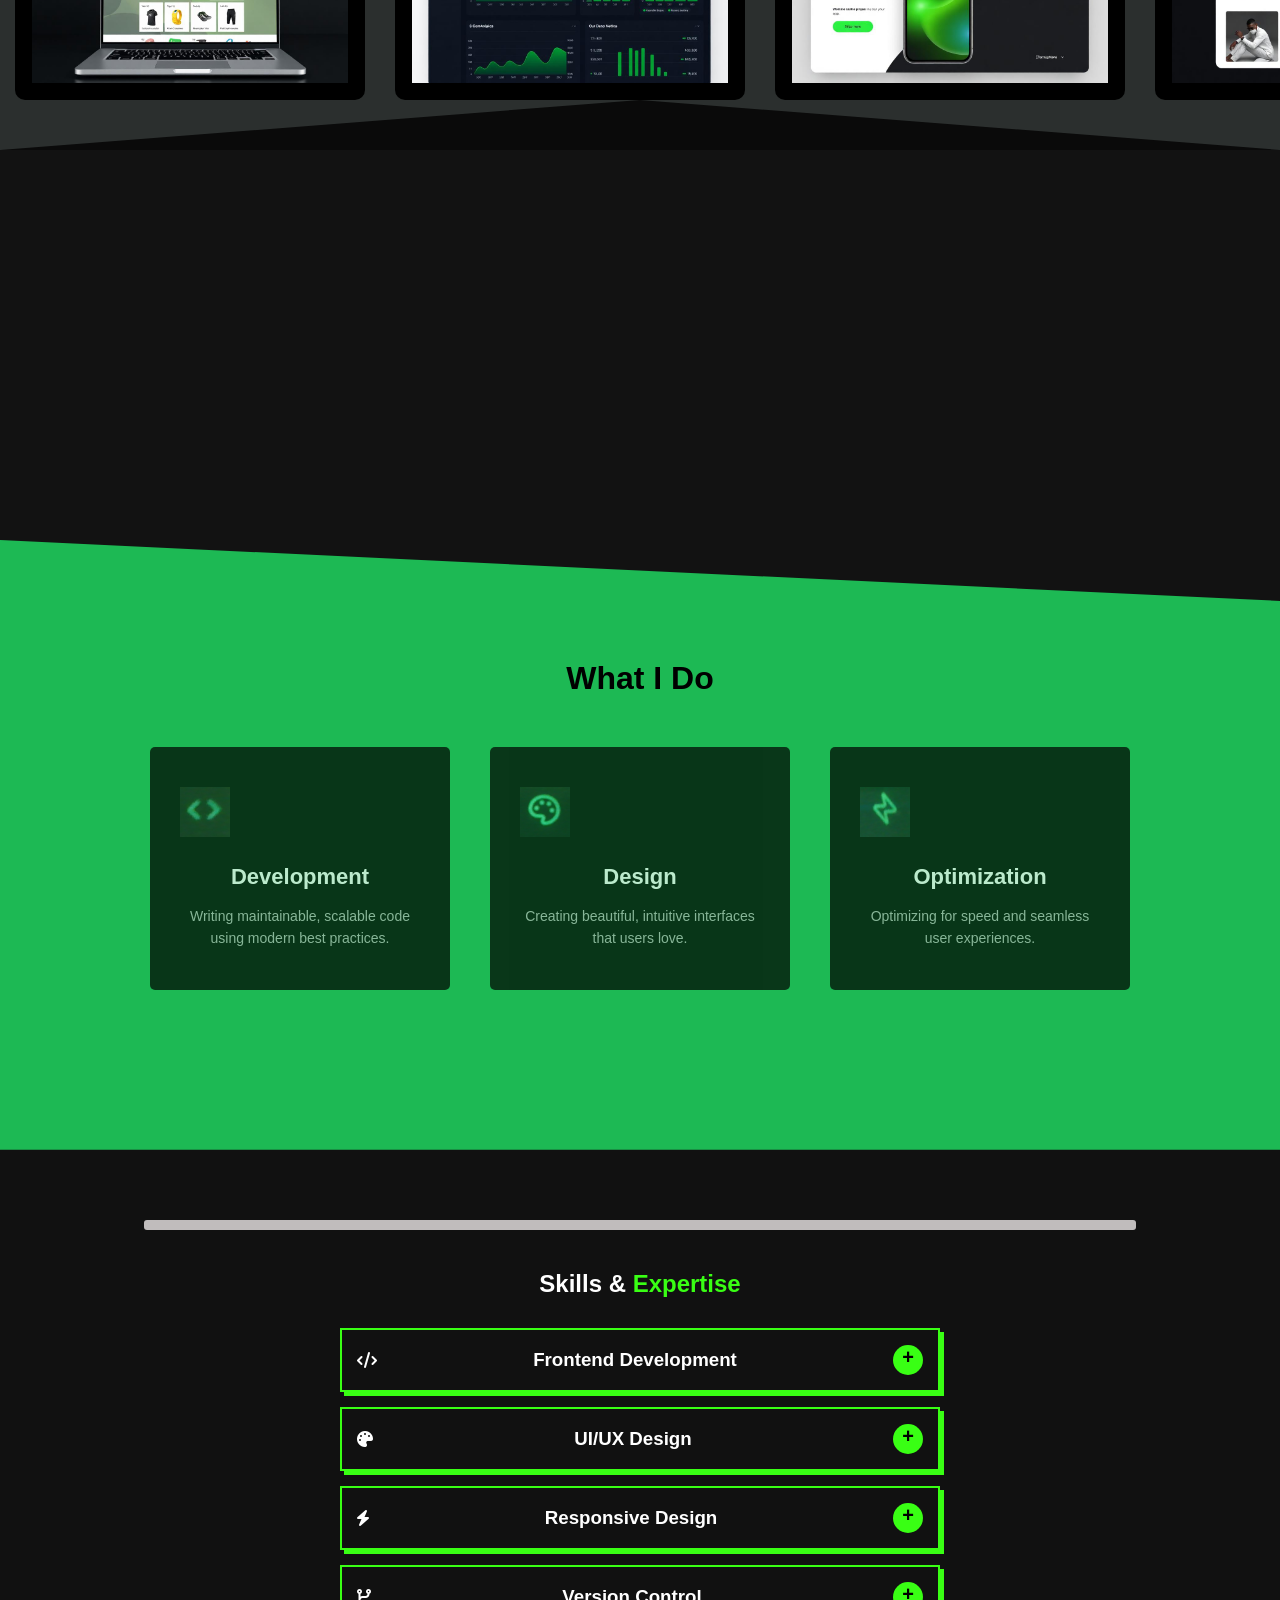
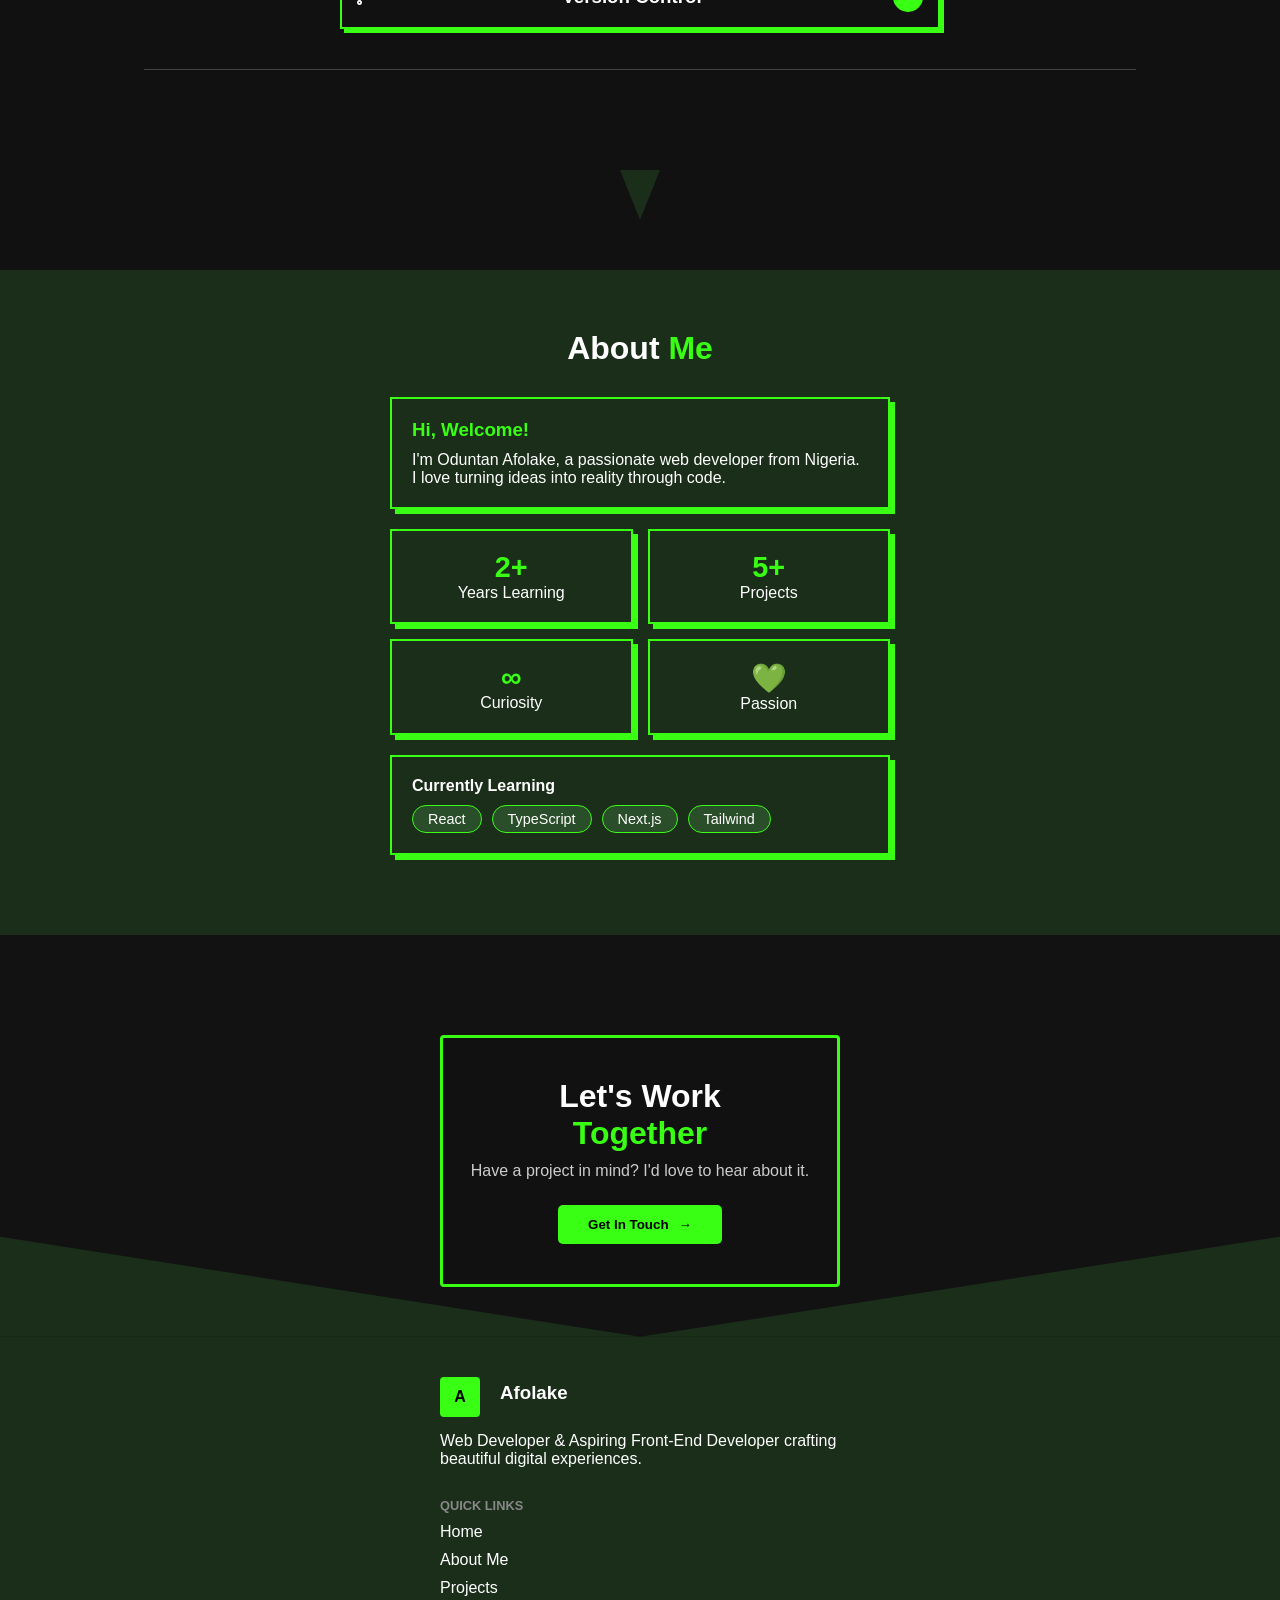
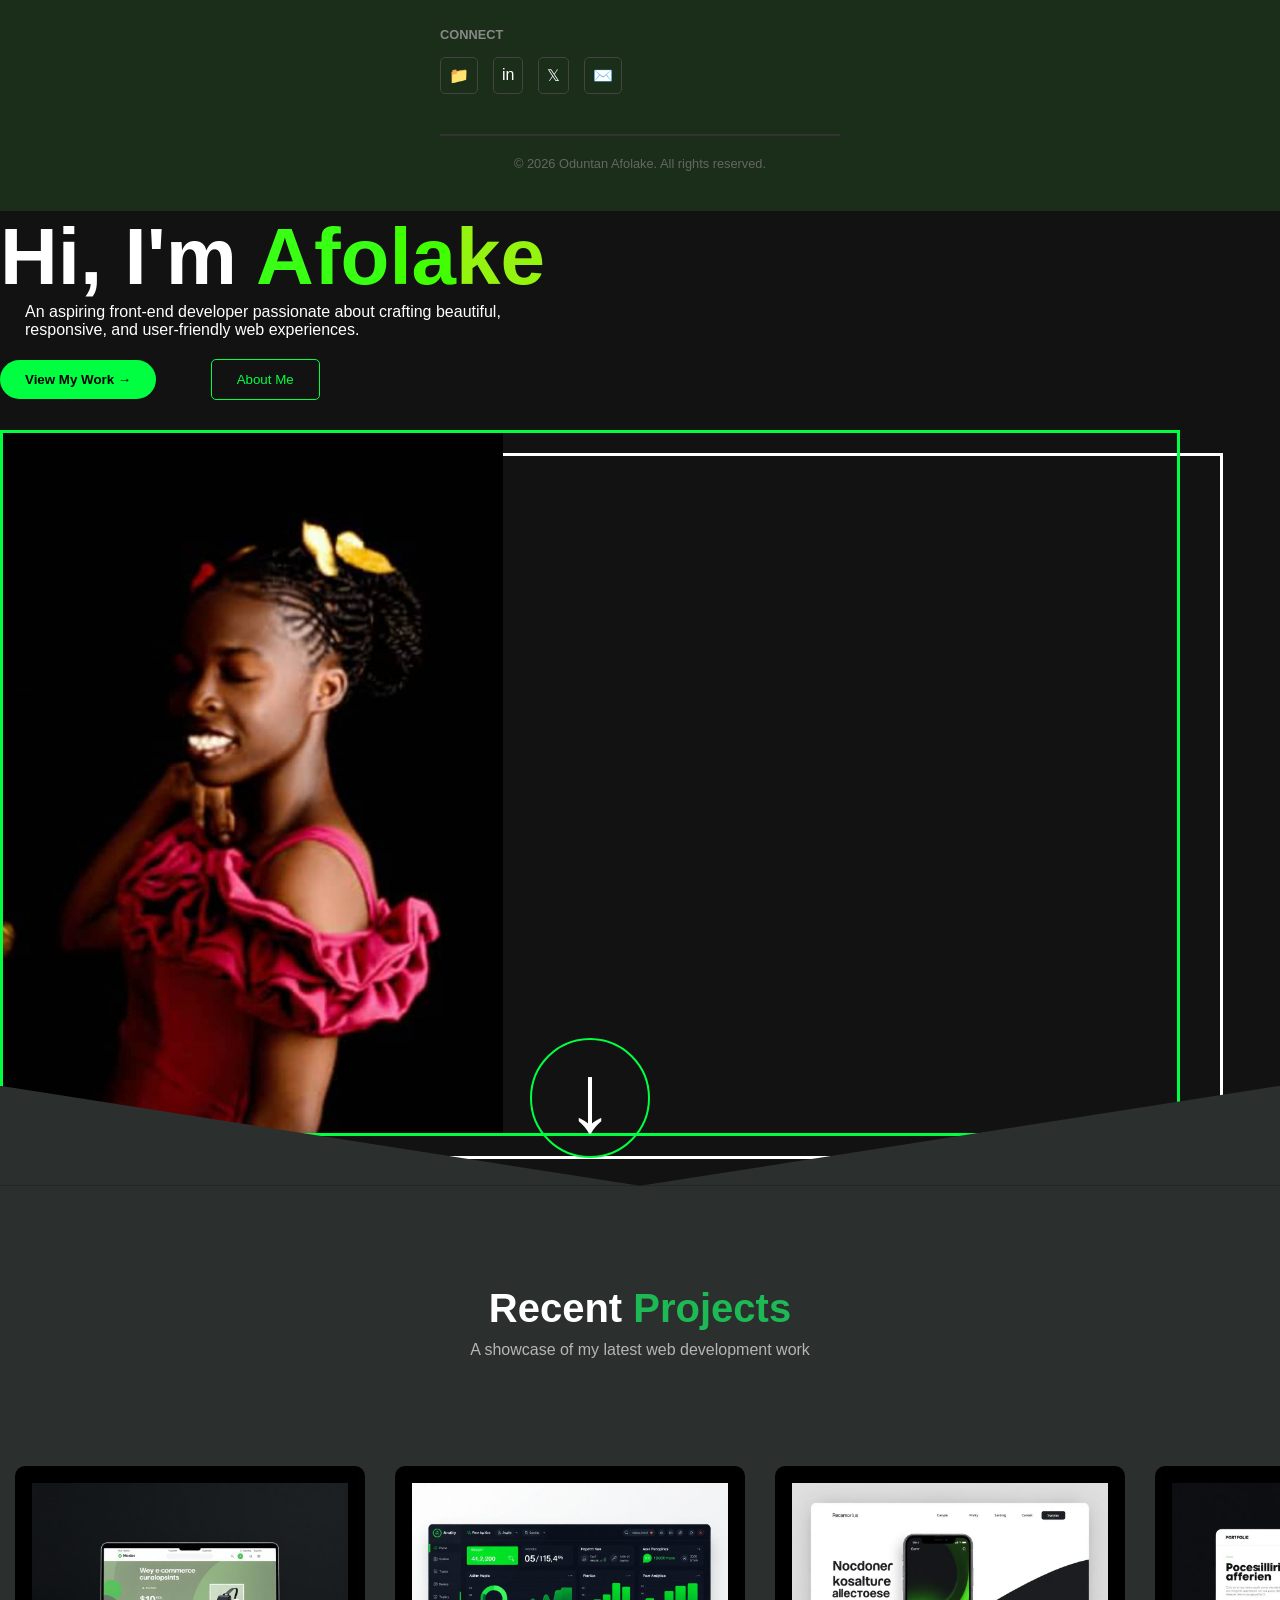
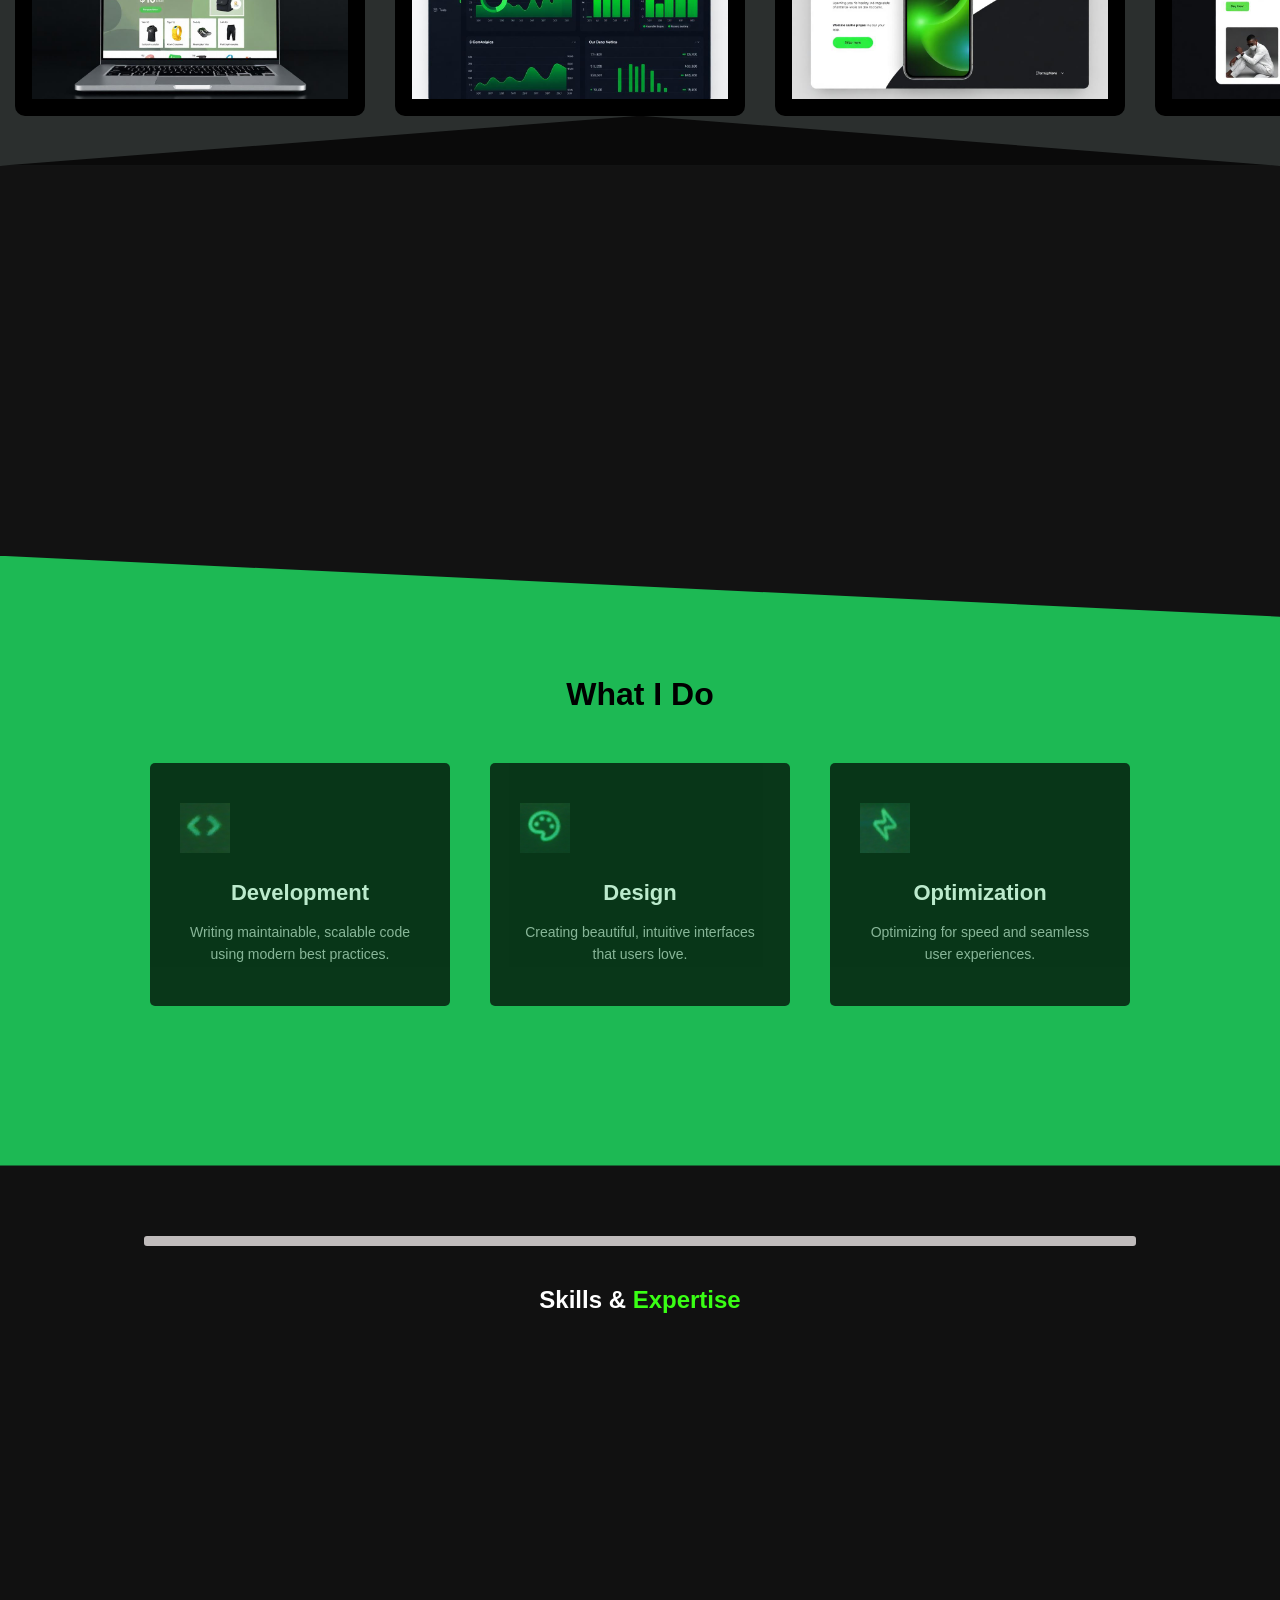
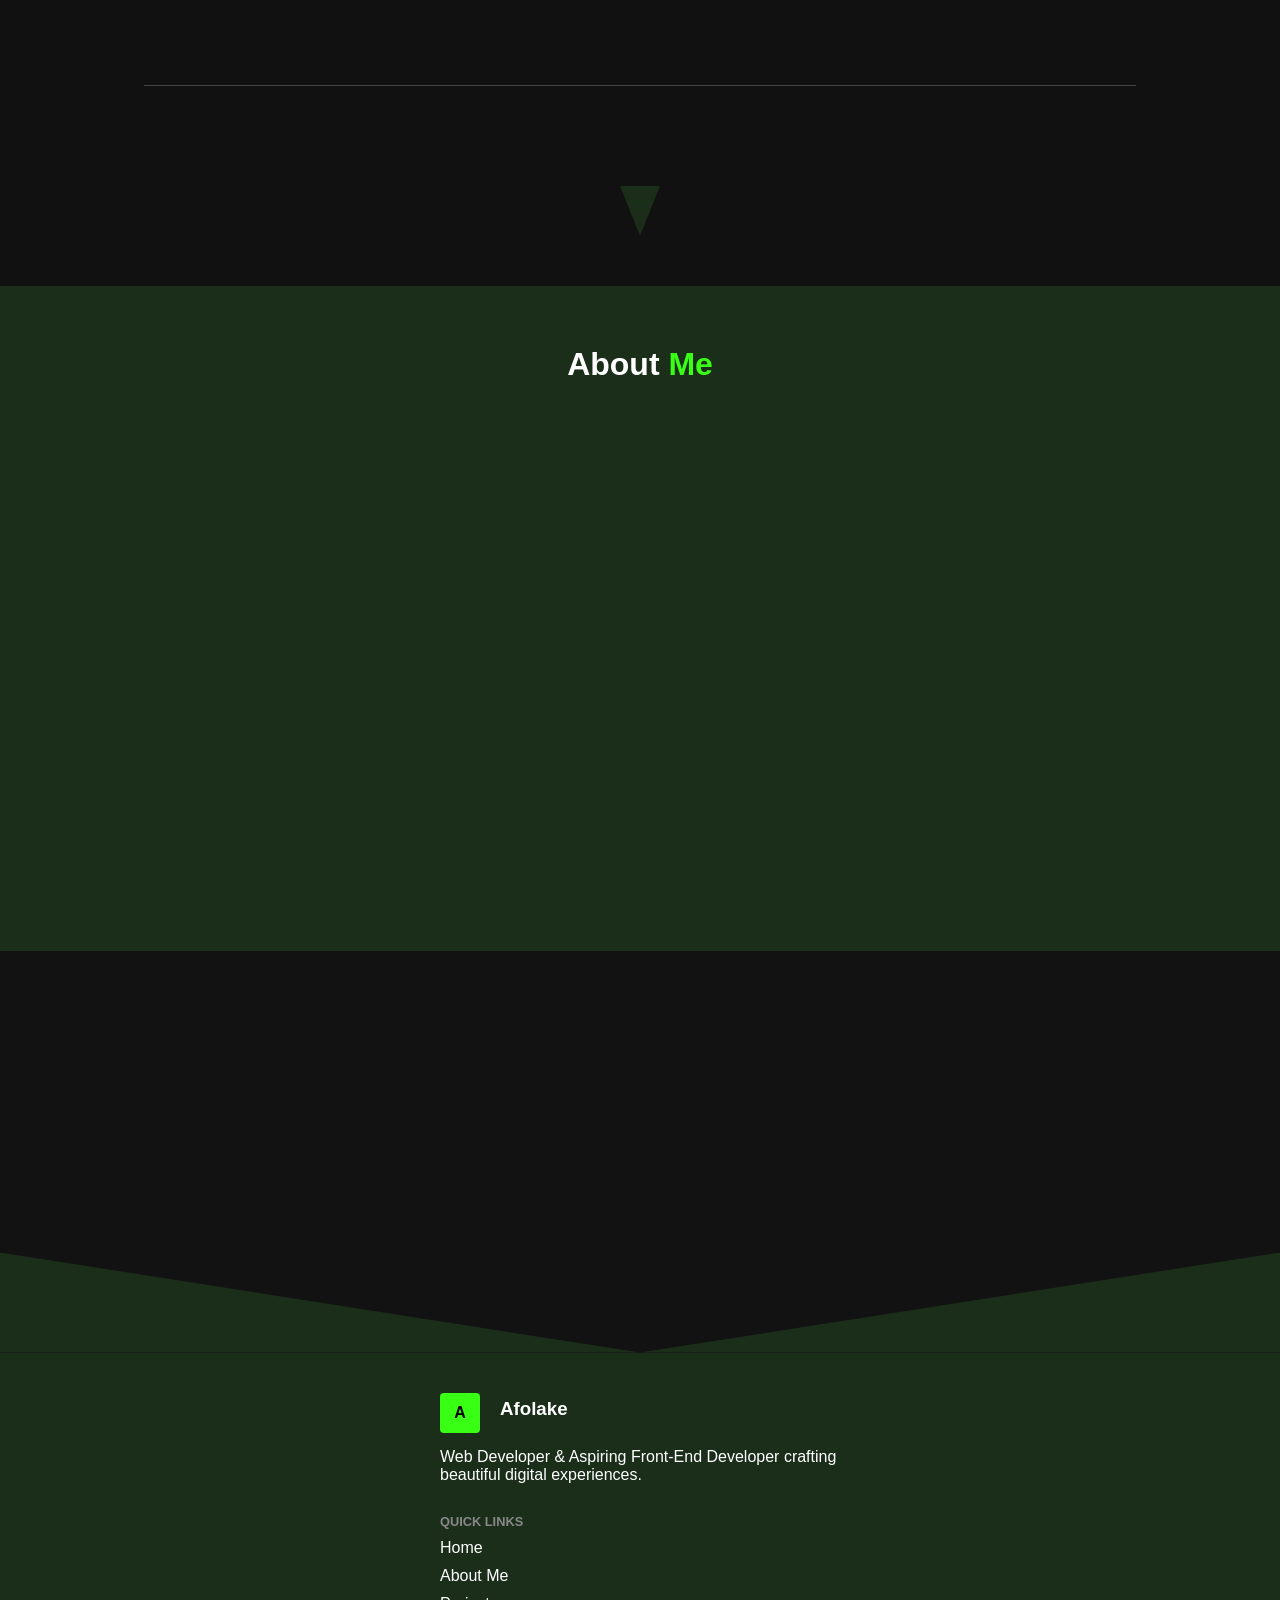
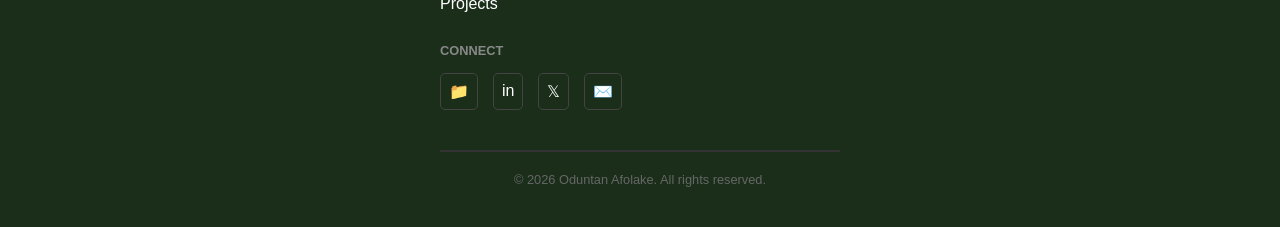
==== commit 83c05488: "Add hero section and project gallery to index.html" ====
--- a/index.html
+++ b/index.html
@@ -251,4 +251,221 @@
 
     <script src="script.js"></script>
 </body>
-</html>+                                        </html>        <div class="hero-content">
+            <h1>Hi, I'm <span class="highlight">A</span><span class="highlight">fo</span><span class="highlight1">la</span><span class="highlight3">ke</span></h1>
+            <p>An aspiring front-end developer passionate about crafting beautiful, <span class="span">responsive, and user-friendly web experiences.</span></p>
+            <div class="hero-btns">
+                <button class="btn-primary">View My Work &rarr;</button>
+                <button class="btn-secondary">About Me</button>
+            </div>
+        </div>
+
+        <div class="hero-image-container">
+            <img src="self-image.jpg" alt="Afolake" class="profile-pic">
+            <div class="scroll-indicator">
+                <span class="arrow-down" style="font-size: 6rem;">↓</span>
+            </div>
+        </div>
+    </div>
+
+    <div class="projects-bg" style="background-color: #2b2f2e;"></div>
+    <section class="projects-section">
+
+      <div class="projects-content">
+        <h2>Recent <span class="highlight">Projects</span></h2>
+        <p>A showcase of my latest web development work</p>
+      </div>
+    </section>
+
+    <section class="gallery-section">
+       <div class="gallery-container">
+        <div class="gallery-track">
+          <div class="gallery-item"><img src="project-1.jpg" alt="Project 1"></div>
+          <div class="gallery-item"><img src="project-2.jpg" alt="Project 2"></div>
+          <div class="gallery-item"><img src="project-3.jpg" alt="Project 3"></div>
+          <div class="gallery-item"><img src="project-4.jpg" alt="Project 4"></div>
+      
+          <div class="gallery-item"><img src="project-1.jpg" alt="Project 1"></div>
+          <div class="gallery-item"><img src="project-2.jpg" alt="Project 2"></div>
+          <div class="gallery-item"><img src="project-3.jpg" alt="Project 3"></div>
+          <div class="gallery-item"><img src="project-4.jpg" alt="Project 4"></div>
+        </div>
+       </div>
+    </section>
+
+    <section class="black-section">
+        <div class="container" style="background-color: black;">
+        </div>
+    </section>
+
+    <link rel="stylesheet" href="https://cdnjs.cloudflare.com/ajax/libs/font-awesome/6.0.0/css/all.min.css">
+
+<div class="v-cut" style="background-color: #0a0a0a;"></div>
+
+<section class="what-i-do-section">
+    <div class="container">
+        <h2 class="main-title" style="text-align: center;">What I Do</h2>
+        
+        <div class="card-grid">
+            <div class="card">
+                <div class="card-icon"><img src="signs.png" class="icons"></div>
+                <h3 style="text-align: center;">Development</h3>
+                <p style="text-align: center;">Writing maintainable, scalable code using modern best practices.</p>
+            </div>
+
+            <div class="card">
+                <div class="card-icon"><img src="paint-symbol.png" class="icons"></div>
+                <h3 style="text-align: center;">Design</h3>
+                <p style="text-align: center;">Creating beautiful, intuitive interfaces that users love.</p>
+            </div>
+
+            <div class="card">
+                <div class="card-icon"><img src="energy.png" class="icons"></div>
+                <h3 style="text-align: center;">Optimization</h3>
+                <p style="text-align: center;">Optimizing for speed and seamless user experiences.</p>
+            </div>
+        </div>
+    </div>
+</section>
+
+<section class="skills-section">
+  <div class="divider"></div>
+  <h2 style="margin-bottom: 30px;">Skills & <span class="highlight">Expertise</span></h2>
+
+  <div class="skills-container">
+    <div class="skill-card" onclick="toggleSkill(this)">
+      <div class="card-header">
+        <i class="fas fa-code"></i>
+        <h3>Frontend <span>Development</span></h3>
+        <button class="toggle-btn">+</button>
+      </div>
+      <div class="card-content">
+        <p>Proficient in HTML5, CSS3, JavaScript, React, and TypeScript. I build responsive, accessible, and performant web application using modern frameworks and tools</p>
+      </div>
+    </div>
+
+    <div class="skill-card" onclick="toggleSkill(this)">
+        <div class="card-header">
+          <i class="fas fa-palette"></i>
+          <h3>UI/UX <span>Design</span></h3>
+          <button class="toggle-btn">+</button>
+        </div>
+        <div class="card-content">
+          <p>Designing intuitive interfaces and user experiences...</p>
+        </div>
+    </div>
+
+    <div class="skill-card" onclick="toggleSkill(this)">
+        <div class="card-header">
+          <i class="fas fa-bolt"></i>
+          <h3>Responsive <span>Design</span></h3>
+          <button class="toggle-btn">+</button>
+        </div>
+        <div class="card-content">
+          <p>Ensuring websites look great on all device sizes...</p>
+        </div>
+    </div>
+
+    <div class="skill-card" onclick="toggleSkill(this)">
+        <div class="card-header">
+          <i class="fas fa-code-branch"></i>
+          <h3>Version <span>Control</span></h3>
+          <button class="toggle-btn">+</button>
+        </div>
+        <div class="card-content">
+          <p>Expertise in Git and GitHub for collaborative development...</p>
+        </div>
+    </div>
+  </div>
+
+  <div class="bottom-divider"></div>
+  <div class="scroll-arrow"></div>
+</section>
+
+<section class="about-section">
+  <h2 class="section-title">About <span class="highlight">Me</span></h2>
+
+  <div class="about-card animate-on-scroll">
+    <h3 class="welcome-text">Hi, Welcome!</h3>
+    <p>I'm Oduntan Afolake, a passionate web developer from Nigeria. I love turning ideas into reality through code.</p>
+  </div>
+
+  <div class="stats-grid">
+    <div class="stat-box from-right">
+      <span class="stat-number">2+</span>
+      <span class="stat-label">Years Learning</span>
+    </div>
+    <div class="stat-box from-right">
+      <span class="stat-number">5+</span>
+      <span class="stat-label">Projects</span>
+    </div>
+    <div class="stat-box from-left">
+      <span class="stat-icon">∞</span>
+      <span class="stat-label">Curiosity</span>
+    </div>
+    <div class="stat-box from-left">
+      <span class="stat-icon">💚</span>
+      <span class="stat-label">Passion</span>
+    </div>
+  </div>
+
+  <div class="learning-card animate-on-scroll">
+    <h4>Currently Learning</h4>
+    <div class="tags-container">
+      <span class="tag">React</span>
+      <span class="tag">TypeScript</span>
+      <span class="tag">Next.js</span>
+      <span class="tag">Tailwind</span>
+    </div>
+  </div>
+</section>
+
+    <section class="footer-container">
+        <div class="cta-card slide-up">
+            <h2>Let's Work <br> <span>Together</span></h2>
+            <p>Have a project in mind? I'd love to hear about it.</p>
+            <button class="get-in-touch">
+                Get In Touch <span class="arrow">→</span>
+            </button>
+        </div>
+
+        <div class="v-shape"></div>
+
+        <footer>
+            <div class="footer-content">
+                <div class="profile-section">
+                  <div class="flex">
+                    <div class="avatar">A</div>
+                    <h3>Afolake</h3>
+                  </div>
+                  <p>Web Developer & Aspiring Front-End Developer crafting beautiful digital experiences.</p>
+                </div>
+
+                <div class="links-section">
+                    <h4>Quick Links</h4>
+                    <ul>
+                        <li><a href="#">Home</a></li>
+                        <li><a href="#">About Me</a></li>
+                        <li><a href="#">Projects</a></li>
+                    </ul>
+                </div>
+
+                <div class="connect-section">
+                    <h4>Connect</h4>
+                    <div class="social-icons">
+                        <a href="#" class="icon">📁</a>
+                        <a href="#" class="icon">in</a>
+                        <a href="#" class="icon">𝕏</a>
+                        <a href="#" class="icon">✉️</a>
+                    </div>
+                </div>
+
+                <hr class="footer-line">
+                <p class="copyright">© 2026 Oduntan Afolake. All rights reserved.</p>
+            </div>
+        </footer>
+    </section>
+
+    <script src="script.js"></script>
+</body>
+</html>
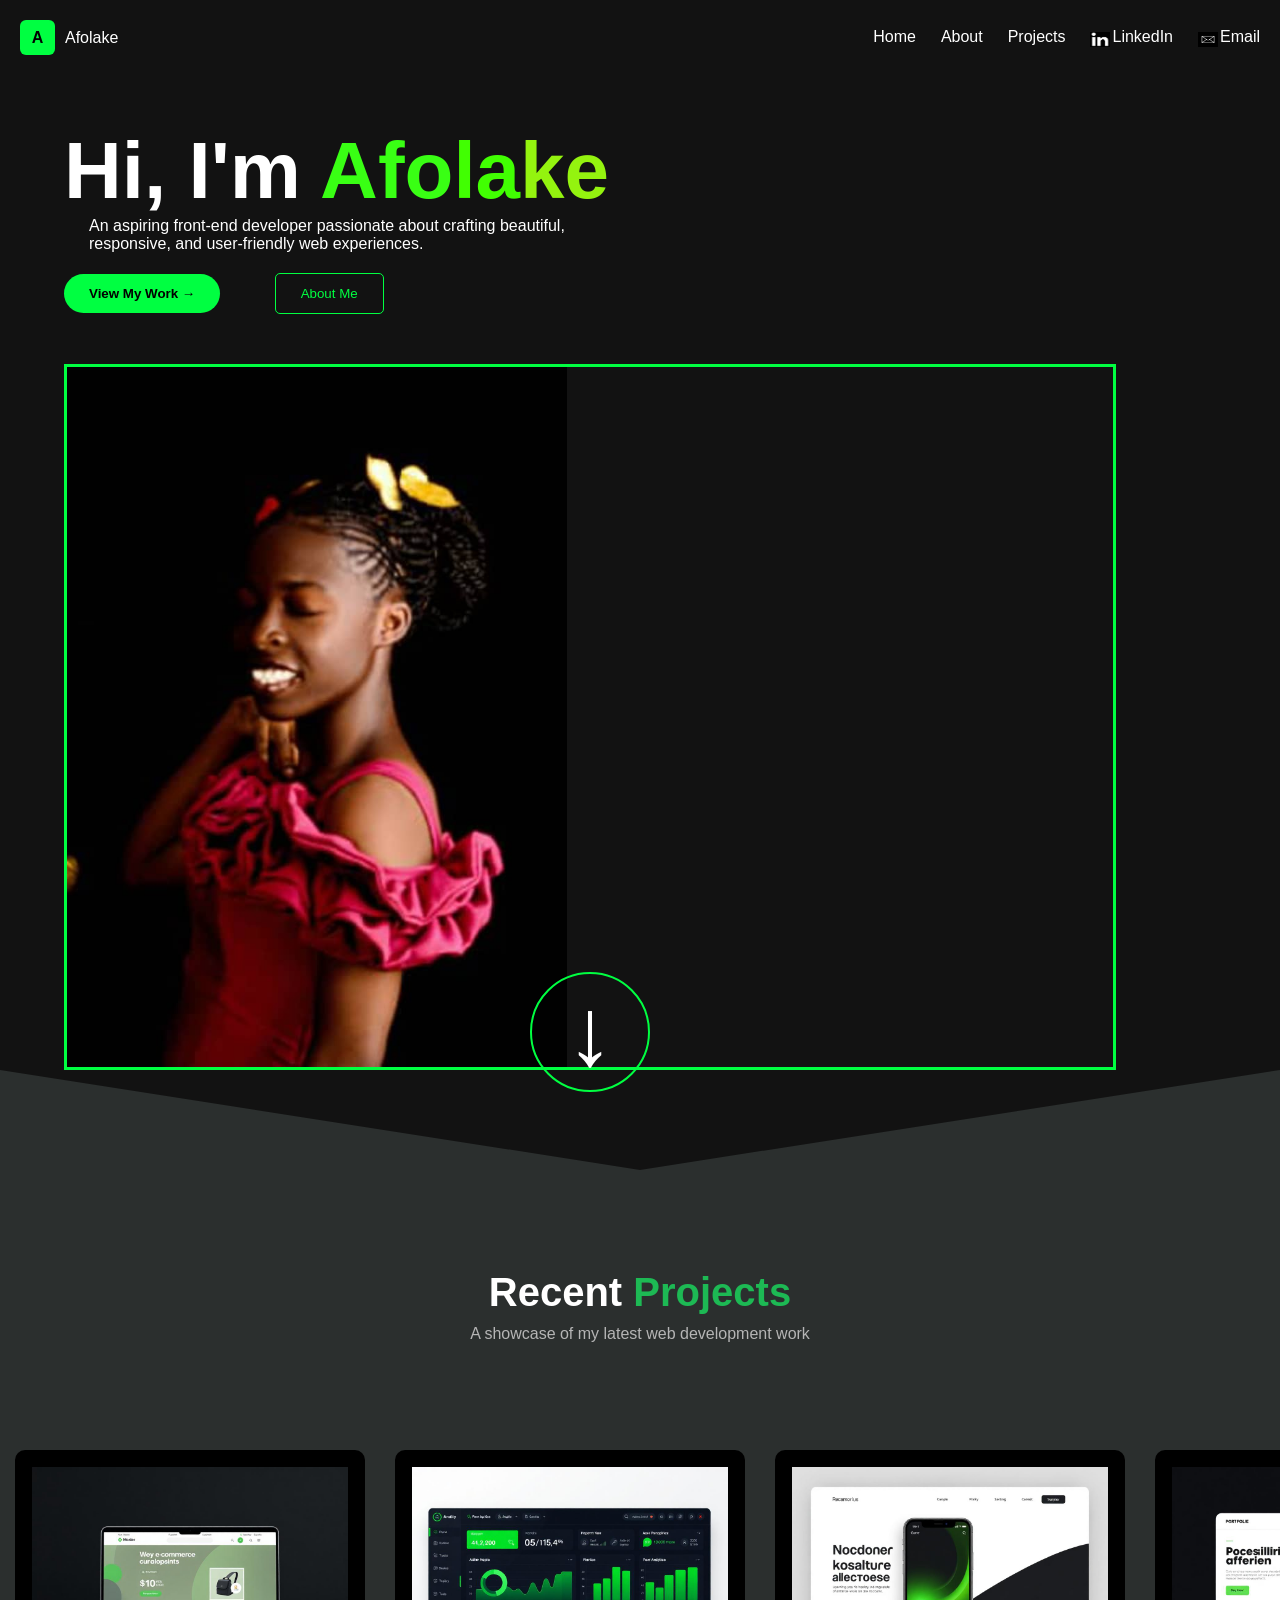
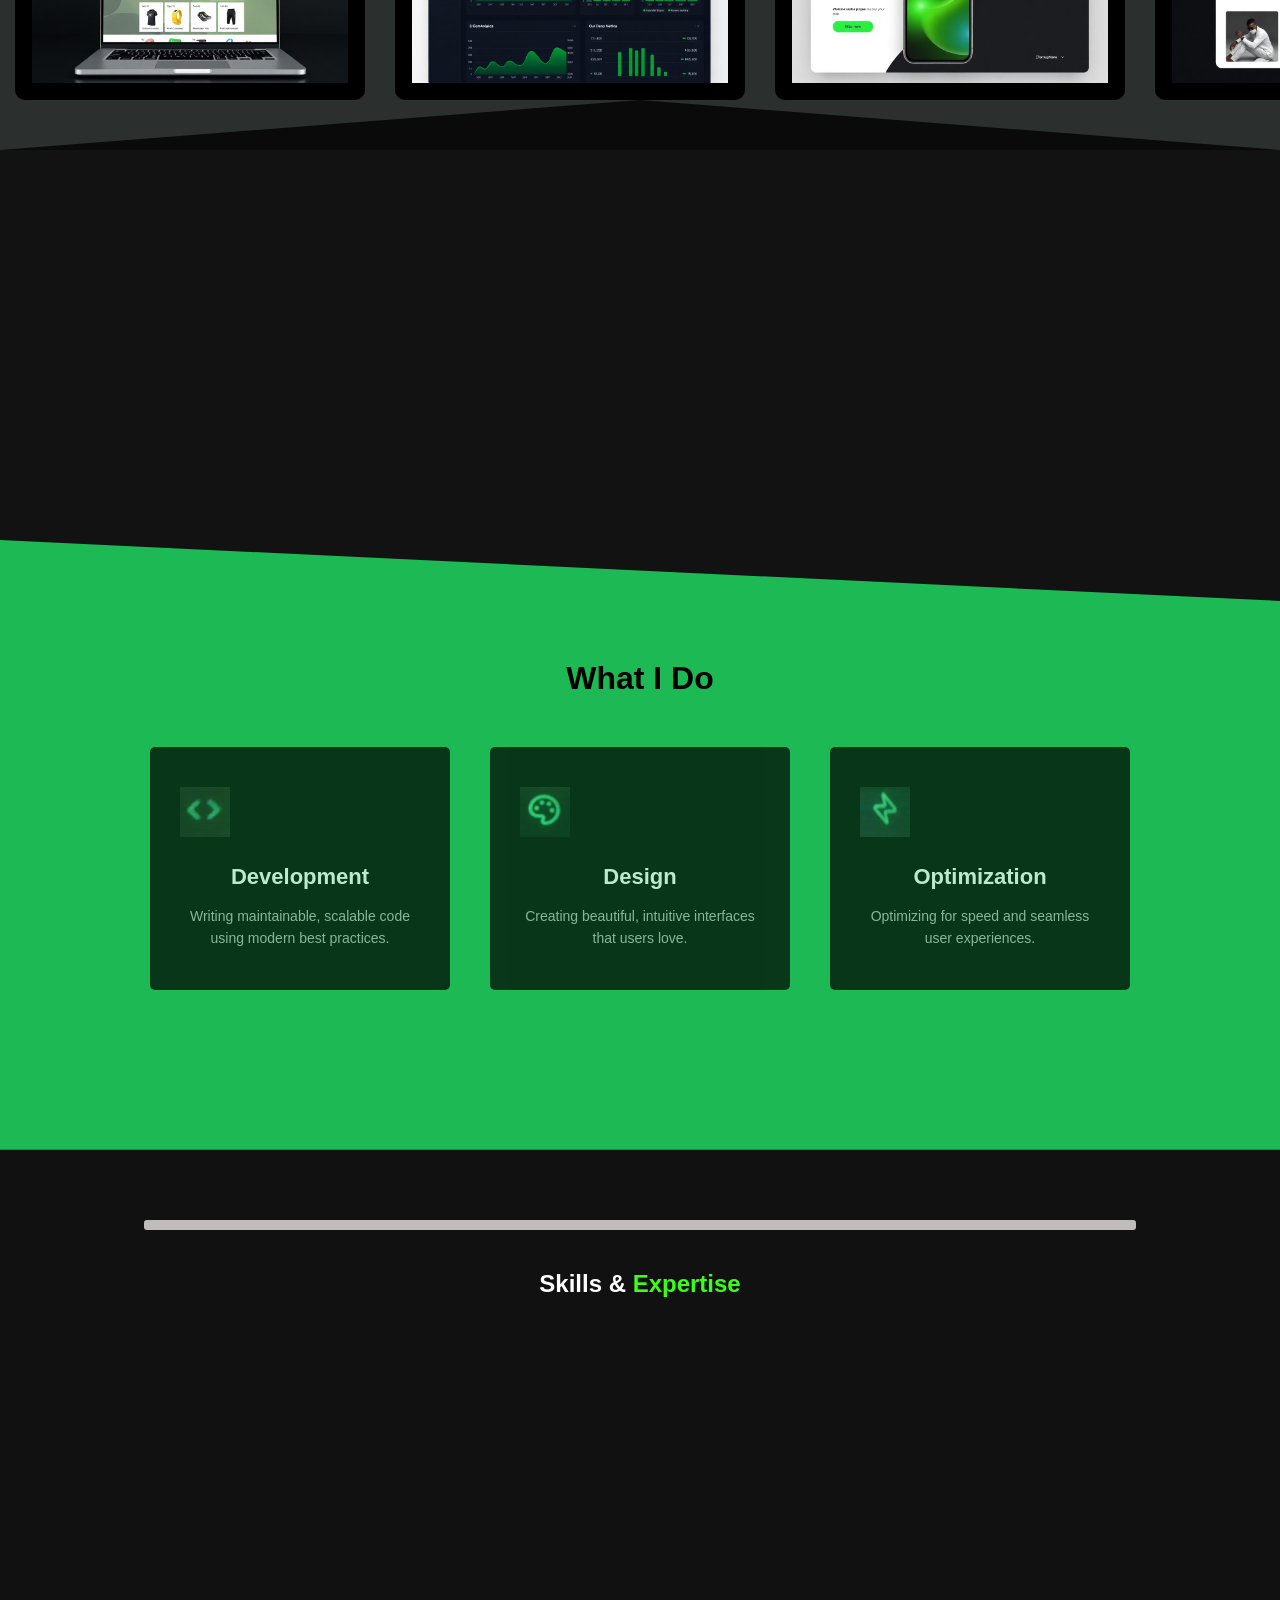
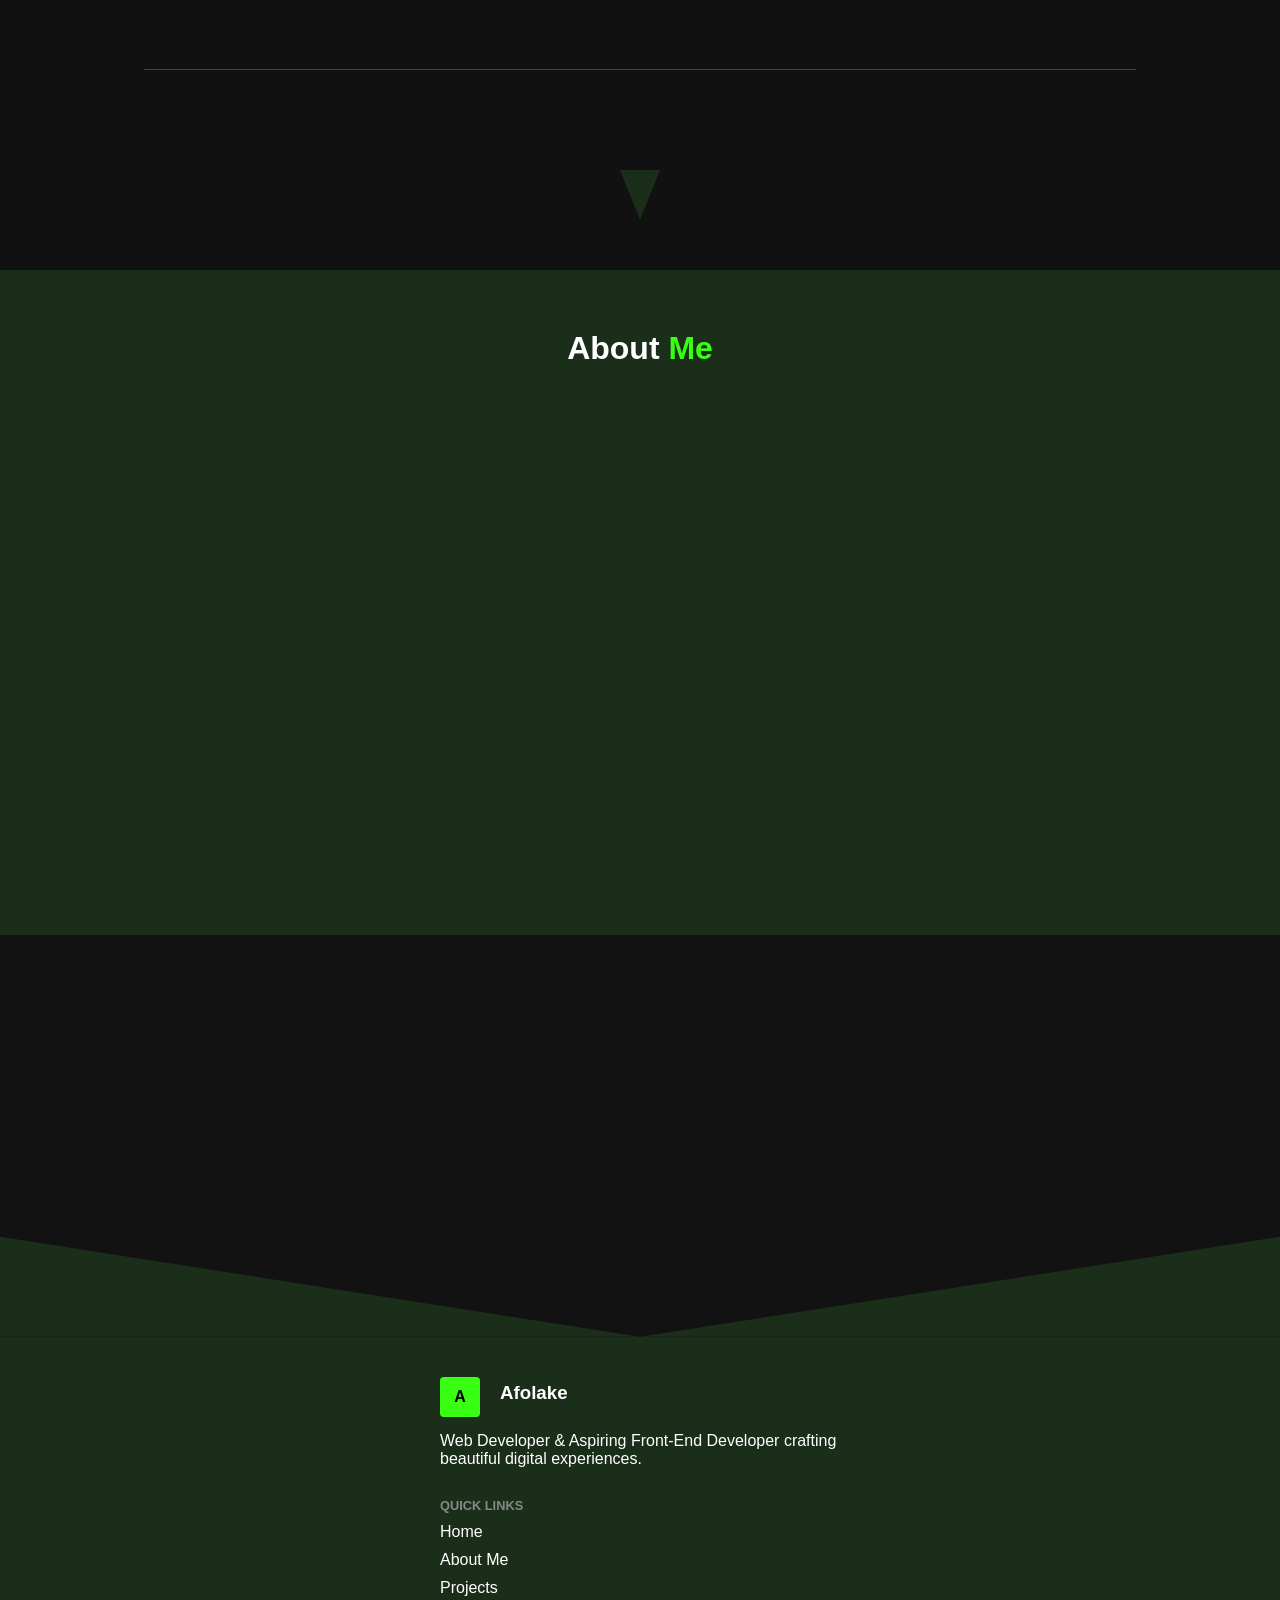
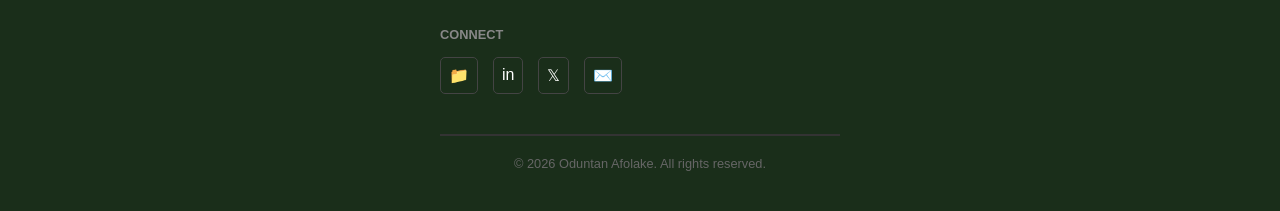
==== commit 638a7912: "Remove personal content from index.html Removed extensive content related to personal introduction, " ====
--- a/index.html
+++ b/index.html
@@ -251,221 +251,4 @@
 
     <script src="script.js"></script>
 </body>
-                                        </html>        <div class="hero-content">
-            <h1>Hi, I'm <span class="highlight">A</span><span class="highlight">fo</span><span class="highlight1">la</span><span class="highlight3">ke</span></h1>
-            <p>An aspiring front-end developer passionate about crafting beautiful, <span class="span">responsive, and user-friendly web experiences.</span></p>
-            <div class="hero-btns">
-                <button class="btn-primary">View My Work &rarr;</button>
-                <button class="btn-secondary">About Me</button>
-            </div>
-        </div>
-
-        <div class="hero-image-container">
-            <img src="self-image.jpg" alt="Afolake" class="profile-pic">
-            <div class="scroll-indicator">
-                <span class="arrow-down" style="font-size: 6rem;">↓</span>
-            </div>
-        </div>
-    </div>
-
-    <div class="projects-bg" style="background-color: #2b2f2e;"></div>
-    <section class="projects-section">
-
-      <div class="projects-content">
-        <h2>Recent <span class="highlight">Projects</span></h2>
-        <p>A showcase of my latest web development work</p>
-      </div>
-    </section>
-
-    <section class="gallery-section">
-       <div class="gallery-container">
-        <div class="gallery-track">
-          <div class="gallery-item"><img src="project-1.jpg" alt="Project 1"></div>
-          <div class="gallery-item"><img src="project-2.jpg" alt="Project 2"></div>
-          <div class="gallery-item"><img src="project-3.jpg" alt="Project 3"></div>
-          <div class="gallery-item"><img src="project-4.jpg" alt="Project 4"></div>
-      
-          <div class="gallery-item"><img src="project-1.jpg" alt="Project 1"></div>
-          <div class="gallery-item"><img src="project-2.jpg" alt="Project 2"></div>
-          <div class="gallery-item"><img src="project-3.jpg" alt="Project 3"></div>
-          <div class="gallery-item"><img src="project-4.jpg" alt="Project 4"></div>
-        </div>
-       </div>
-    </section>
-
-    <section class="black-section">
-        <div class="container" style="background-color: black;">
-        </div>
-    </section>
-
-    <link rel="stylesheet" href="https://cdnjs.cloudflare.com/ajax/libs/font-awesome/6.0.0/css/all.min.css">
-
-<div class="v-cut" style="background-color: #0a0a0a;"></div>
-
-<section class="what-i-do-section">
-    <div class="container">
-        <h2 class="main-title" style="text-align: center;">What I Do</h2>
-        
-        <div class="card-grid">
-            <div class="card">
-                <div class="card-icon"><img src="signs.png" class="icons"></div>
-                <h3 style="text-align: center;">Development</h3>
-                <p style="text-align: center;">Writing maintainable, scalable code using modern best practices.</p>
-            </div>
-
-            <div class="card">
-                <div class="card-icon"><img src="paint-symbol.png" class="icons"></div>
-                <h3 style="text-align: center;">Design</h3>
-                <p style="text-align: center;">Creating beautiful, intuitive interfaces that users love.</p>
-            </div>
-
-            <div class="card">
-                <div class="card-icon"><img src="energy.png" class="icons"></div>
-                <h3 style="text-align: center;">Optimization</h3>
-                <p style="text-align: center;">Optimizing for speed and seamless user experiences.</p>
-            </div>
-        </div>
-    </div>
-</section>
-
-<section class="skills-section">
-  <div class="divider"></div>
-  <h2 style="margin-bottom: 30px;">Skills & <span class="highlight">Expertise</span></h2>
-
-  <div class="skills-container">
-    <div class="skill-card" onclick="toggleSkill(this)">
-      <div class="card-header">
-        <i class="fas fa-code"></i>
-        <h3>Frontend <span>Development</span></h3>
-        <button class="toggle-btn">+</button>
-      </div>
-      <div class="card-content">
-        <p>Proficient in HTML5, CSS3, JavaScript, React, and TypeScript. I build responsive, accessible, and performant web application using modern frameworks and tools</p>
-      </div>
-    </div>
-
-    <div class="skill-card" onclick="toggleSkill(this)">
-        <div class="card-header">
-          <i class="fas fa-palette"></i>
-          <h3>UI/UX <span>Design</span></h3>
-          <button class="toggle-btn">+</button>
-        </div>
-        <div class="card-content">
-          <p>Designing intuitive interfaces and user experiences...</p>
-        </div>
-    </div>
-
-    <div class="skill-card" onclick="toggleSkill(this)">
-        <div class="card-header">
-          <i class="fas fa-bolt"></i>
-          <h3>Responsive <span>Design</span></h3>
-          <button class="toggle-btn">+</button>
-        </div>
-        <div class="card-content">
-          <p>Ensuring websites look great on all device sizes...</p>
-        </div>
-    </div>
-
-    <div class="skill-card" onclick="toggleSkill(this)">
-        <div class="card-header">
-          <i class="fas fa-code-branch"></i>
-          <h3>Version <span>Control</span></h3>
-          <button class="toggle-btn">+</button>
-        </div>
-        <div class="card-content">
-          <p>Expertise in Git and GitHub for collaborative development...</p>
-        </div>
-    </div>
-  </div>
-
-  <div class="bottom-divider"></div>
-  <div class="scroll-arrow"></div>
-</section>
-
-<section class="about-section">
-  <h2 class="section-title">About <span class="highlight">Me</span></h2>
-
-  <div class="about-card animate-on-scroll">
-    <h3 class="welcome-text">Hi, Welcome!</h3>
-    <p>I'm Oduntan Afolake, a passionate web developer from Nigeria. I love turning ideas into reality through code.</p>
-  </div>
-
-  <div class="stats-grid">
-    <div class="stat-box from-right">
-      <span class="stat-number">2+</span>
-      <span class="stat-label">Years Learning</span>
-    </div>
-    <div class="stat-box from-right">
-      <span class="stat-number">5+</span>
-      <span class="stat-label">Projects</span>
-    </div>
-    <div class="stat-box from-left">
-      <span class="stat-icon">∞</span>
-      <span class="stat-label">Curiosity</span>
-    </div>
-    <div class="stat-box from-left">
-      <span class="stat-icon">💚</span>
-      <span class="stat-label">Passion</span>
-    </div>
-  </div>
-
-  <div class="learning-card animate-on-scroll">
-    <h4>Currently Learning</h4>
-    <div class="tags-container">
-      <span class="tag">React</span>
-      <span class="tag">TypeScript</span>
-      <span class="tag">Next.js</span>
-      <span class="tag">Tailwind</span>
-    </div>
-  </div>
-</section>
-
-    <section class="footer-container">
-        <div class="cta-card slide-up">
-            <h2>Let's Work <br> <span>Together</span></h2>
-            <p>Have a project in mind? I'd love to hear about it.</p>
-            <button class="get-in-touch">
-                Get In Touch <span class="arrow">→</span>
-            </button>
-        </div>
-
-        <div class="v-shape"></div>
-
-        <footer>
-            <div class="footer-content">
-                <div class="profile-section">
-                  <div class="flex">
-                    <div class="avatar">A</div>
-                    <h3>Afolake</h3>
-                  </div>
-                  <p>Web Developer & Aspiring Front-End Developer crafting beautiful digital experiences.</p>
-                </div>
-
-                <div class="links-section">
-                    <h4>Quick Links</h4>
-                    <ul>
-                        <li><a href="#">Home</a></li>
-                        <li><a href="#">About Me</a></li>
-                        <li><a href="#">Projects</a></li>
-                    </ul>
-                </div>
-
-                <div class="connect-section">
-                    <h4>Connect</h4>
-                    <div class="social-icons">
-                        <a href="#" class="icon">📁</a>
-                        <a href="#" class="icon">in</a>
-                        <a href="#" class="icon">𝕏</a>
-                        <a href="#" class="icon">✉️</a>
-                    </div>
-                </div>
-
-                <hr class="footer-line">
-                <p class="copyright">© 2026 Oduntan Afolake. All rights reserved.</p>
-            </div>
-        </footer>
-    </section>
-
-    <script src="script.js"></script>
-</body>
-</html>
+        </html>
--- a/home.css
+++ b/home.css
@@ -1,9 +1,11 @@
-body {
+html, body {
     background-color: black;
     color: #ffffff;
     font-family: 'Segoe UI', Tahoma, Geneva, Verdana, sans-serif;
     margin: 0;
     padding: 0;
+    max-width: 100%;
+    overflow-x: hidden; /* safety net: never allow horizontal scroll */
 }
 
 .highlight3 {
@@ -136,14 +138,14 @@
     text-align: left;
 }
 
-.hero-content { flex: 1; min-width: 300px; }
+.hero-content { flex: 1; min-width: 0; max-width: 100%; }
 .hero-content h1 { 
-    font-size: 5rem;
+    font-size: clamp(2.5rem, 12vw, 5rem); /* scales down on small screens */
     display: block;
-    /*white-space: nowrap;*/
-    animation: movetext 12s linear infinite; 
-}
-.hero-content p { margin-left: 25px;}
+    overflow-wrap: break-word;
+    word-break: break-word;
+}
+.hero-content p { margin-left: 25px; max-width: 100%; overflow-wrap: break-word; }
 
 .span {
     display: block;
@@ -304,8 +306,8 @@
 
 .gallery-item img {
   width: 100%;
-  height: auto;
-  object-fit: cover;
+  height: 100%;
+  object-fit: cover; /* now actually crops/fills the fixed-height box */
 }
 
 .icons{
@@ -765,5 +767,738 @@
     .nav-links.active { display: flex; }
     .hamburger { display: block; }
     .hero { text-align: center; }
+    .hero-content p { margin-left: 0; } /* keep paragraph truly centered on mobile */
+    .hero-image-container { margin-right: 0; margin-left: auto; margin-right: auto; }
+               }}
+
+/* Navbar */
+.nav {
+  display: flex;
+  justify-content: space-between;
+  align-items: center;
+  padding: 20px;
+}
+
+.logo {
+  display: flex;
+  align-items: center;
+  gap: 10px;
+}
+
+.logo-box {
+  background: var(--green);
+  color: black;
+  width: 35px;
+  height: 35px;
+  display: grid;
+  place-items: center;
+  border-radius: 6px;
+  font-weight: bold;
+}
+
+nav {
+  display: flex;
+  gap: 25px;
+}
+
+nav a {
+  text-decoration: none;
+  color: white;
+  position: relative;
+}
+
+nav a::after {
+  content: "";
+  position: absolute;
+  width: 0;
+  height: 2px;
+  background: var(--green);
+  left: 0;
+  bottom: -5px;
+  transition: 0.3s;
+}
+
+nav a:hover {
+  color: var(--green);
+}
+
+nav a:hover::after {
+  width: 100%;
+}
+
+.hamburger {
+  display: none;
+  font-size: 28px;
+  cursor: pointer;
+}
+
+.pic-link{
+    display: flex;
+    flex-direction: row;
+    gap: 2px;
+}
+.pic-link img {
+    width: 20px;
+    height: 15px;
+    margin-top: 4px;
+}
+nav .pic-link::after {
+  content: "";
+  position: absolute;
+  width: 0;
+  height: 2px;
+  background: var(--green);
+  left: 0;
+  bottom: -5px;
+  transition: 0.3s;
+}
+
+nav .pic-link:hover {
+  color: var(--green);
+}
+
+nav .pic-link:hover::after {
+  width: 100%;
+}
+
+/* Hero Section */
+.hero {
+    display: flex;
+    flex-wrap: wrap;
+    justify-content: center;
+    flex-direction: column;
+    padding: 50px 5%;
+    text-align: left;
+}
+
+.hero-content { flex: 1; min-width: 300px; }
+.hero-content h1 { 
+    font-size: 5rem;
+    display: block;
+    /*white-space: nowrap;*/
+    animation: movetext 12s linear infinite; 
+}
+.hero-content p { margin-left: 25px;}
+
+.span {
+    display: block;
+}
+.hero-btns {
+    margin: 20px 0px;
+}
+
+.btn-primary {
+    background: #00ff41;
+    border: whitesmoke;
+    padding: 12px 25px;
+    border-radius: 20px;
+    cursor: pointer;
+    font-weight: bold;
+    margin-right: 40px;
+}
+.btn-primary:hover {
+    padding: 20px 30px;
+    color: white;
+}
+
+.btn-secondary {
+    background: transparent;
+    border: 1px solid #00ff41;
+    color: #00ff41;
+    padding: 12px 25px;
+    border-radius: 5px;
+    margin-left: 10px;
+}
+.btn-secondary:hover {
+    color: black;
+    background-color: #00ff41;
+    padding: 20px 30px;
+}
+
+/* Image styling */
+.hero-image-container {
+    position: relative;
+    border: 3px solid #00ff41;
+    margin-top: 30px;
+    margin-right: 100px;
+}
+.hero-image-container::before {
+    content: "";
+    position: absolute;
+    top: 20px;
+    left: 40px;
+    width: 100%;
+    height: 100%;
+    border: 3px solid #ffffff;
+    z-index: -1;
+}
+
+.profile-pic {
+    display: block;
+    min-width: 300px;
+    max-height: 700px;
+    min-height: 200px;
+    width: 100%;       /* Fills the container */
+    height: auto;      /* Keeps proportions */
+    max-width: 500px;  /* Stops it from getting too big on desktop */
+}
+
+/* Floating Arrow Animation */
+.scroll-indicator {
+    position: absolute;
+    bottom: -25px;
+    left: 50%;
+    transform: translateX(-50%);
+    width: 120px;
+    height:120px;
+    border: 2px solid #00ff41;
+    border-radius: 50%;
+    display: flex;
+    align-items: center;
+    justify-content: center;
+    animation: bounce 2s infinite;
+}
+
+.projects-section {
+  position: relative;
+  background: #2b2f2e; /* dark grey background */
+  padding: 100px 20px 120px;  
+  height: 230px;
+}
+
+.projects-bg {
+  margin-top: -50px; /* Pulls it up behind the card */
+  width: 100%;
+  height: 100px;
+  clip-path: polygon(0 0, 50% 100%, 100% 0, 100% 100%, 0 100%);
+  background: black;
+}
+
+/* CONTENT */
+.projects-content {
+  position: relative;
+  z-index: 2;
+  width: 100%;
+  text-align: center;
+  margin: 0 auto;
+}
+
+.projects-content h2 {
+  font-size: 40px;
+  font-weight: 700;
+  color: #ffffff;
+  margin-bottom: 10px;
+}
+
+/* GREEN "Projects" */
+.projects-content h2 span {
+  color: #1db954; /* same green */
+}
+
+/* SUBTEXT */
+.projects-content p {
+  color: #b5b5b5;
+  font-size: 16px;
+  max-width: 500px;
+  margin: 0 auto;
+}
+.gallery-section {
+  background: #2b2f2e;
+  /*background-color: #1a1a1a; background-color: #b5b5b5; /* Match your site theme */
+  padding: 50px 0;
+  overflow: hidden;
+}
+
+.gallery-container {
+  width: 100%;
+  overflow: hidden;
+  white-space: nowrap;
+  position: relative;
+ /* height: 200vh;
+  perspective: 1000px;
+  perspective-origin: 50% 50%;*/
+}
+
+.gallery-track {
+  display: flex;
+  width: max-content; /* Allows track to be as wide as all images combined */
+  animation: scroll 20s linear infinite;
+}
+
+.gallery-item {
+  flex: 0 0 auto;
+  width: 350px; /* Adjust size to match your video */
+  height: 250px;
+  margin: 0 15px;
+  /*transition: transform 0.3s ease;*/
+  border-radius: 10px;
+  overflow: hidden;
+  background: #333;
+  border: 17px solid #000000;
+}
+
+.gallery-item img {
+  width: 100%;
+  height: auto;
+  object-fit: cover;
+}
+
+.icons{
+    width: 50px;
+    height: 50px;
+}
+
+
+.v-cut {
+    background-color: #1db954;
+    clip-path: polygon(50% 0, 100% 10%, 0 10%);
+    height: 500px;
+    margin-top: -50px;
+    width: 100%;
+}
+/* --- 3. THE GREEN SECTION & SLANT --- */
+.what-i-do-section {
+    background-color: #1db954;
+    padding: 120px 20px;
+    position: relative;
+    clip-path: polygon(0 0, 100% 10%, 100% 100%, 0 100%);
+    margin-top: -60px; 
+}
+
+.main-title {
+    font-size: 32px;
+    margin-bottom: 50px;
+    color: #000;
+}
+
+/* --- 4. THE INTERACTIVE BOXES --- */
+.card-grid {
+    display: flex;
+    flex-wrap: wrap;
+    justify-content: center;
+    gap: 40px;
+    max-width: 1100px;
+    margin: 40px auto;
+}
+
+.card {
+    background: #000000;
+    color: #ffffff;
+    padding: 40px 30px;
+    width: 300px;
+    border-radius: 5px;
+    opacity: 0.7; /* Dull/Opaque by default */
+    transition: all 0.4s ease; /* Smooth motion */
+    cursor: pointer;
+}
+
+.card-icon {
+    color: #1db954;
+    font-size: 30px;
+    margin-bottom: 20px;
+}
+
+.card h3 {
+    margin-bottom: 15px;
+    font-size: 22px;
+}
+
+.card p {
+    color: #b5b5b5;
+    font-size: 14px;
+    line-height: 1.6;
+}
+
+/* THE EXACT HOVER EFFECT FROM VIDEO */
+.card:hover {
+    opacity: 1; /* Brightens up */
+    transform: translate(-15px, -15px); /* Moves Top-Left */
+    box-shadow: 15px 15px 0px rgba(0, 0, 0, 0.1);
+}
+
+.skills-section {
+    background-color: #111;
+    color: white;
+    padding: 50px 20px;
+    display: flex;
+    flex-direction: column;
+    align-items: center; /* This centers everything horizontally */
+    text-align: center;
+}
+
+/* Top Dash Line */
+.divider {
+    width: 80%; /* Adjust as needed */
+    height: 10px;
+    background-color: #c0bcbc;
+    margin: 20px 0 40px 0;
+    border-radius: 3px;
+}
+
+/* Bottom Dash Line (The one you asked for) */
+.bottom-divider {
+    width: 80%;
+    height: 1px;
+    background-color: #444;
+    margin-top: 40px;
+}
+
+.skills-container {
+    width: 100%;
+    max-width: 600px; /* Keeps boxes from getting too wide */
+    display: flex;
+    flex-direction: column;
+    gap: 15px;
+}
+
+.skill-card {
+    border: 2px solid #39FF14; /* Neon Green */
+    background: transparent;
+    padding: 15px;
+    cursor: pointer;
+    position: relative;
+    box-shadow: 4px 4px 0px #39FF14; /* The "offset" box look in your video */
+}
+/* 1. Initial state: hidden and moved down 50px */
+.skill-card {
+    opacity: 0;
+    transform: translateY(40px); /* Moves it down starting point */
+    transition: opacity 0.6s ease-out, transform 0.6s cubic-bezier(0.175, 0.885, 0.32, 1.275); 
+    /* The cubic-bezier adds a slight "bounce" like a professional UI */
+}
+
+.skill-card.appear {
+    opacity: 1;
+    transform: translateY(0); /* Moves it back to original position */
+}
+.skill-card:nth-child(2) { transition-delay: 0.2s; }
+.skill-card:nth-child(3) { transition-delay: 0.3s; }
+.skill-card:nth-child(4) { transition-delay: 0.4s; }
+
+.card-header {
+    display: flex;
+    align-items: center;
+    justify-content: space-between;
+}
+
+.toggle-btn {
+    background: #39FF14;
+    color: #000;
+    border: none;
+    border-radius: 50%;
+    width: 30px;
+    height: 30px;
+    font-size: 20px;
+    font-weight: bold;
+    display: flex;
+    align-items: center;
+    justify-content: center;
+    padding-bottom: 5px;
+}
+
+.card-content {
+    max-height: 0;
+    overflow: hidden;
+    transition: max-height 0.3s ease-out;
+    text-align: left;
+}
+
+.skill-card.active .card-content {
+    max-height: 200px; /* Allows it to expand */
+    margin-top: 10px;
+}
+
+.scroll-arrow {
+    width: 0; 
+    height: 0; 
+    border-left: 20px solid transparent;  /* Increased width */
+    border-right: 20px solid transparent; /* Increased width */
+    border-top: 50px solid #1a2e1a;      /* Increased length and matched color */
+    /*margin: 20px auto;*/
+    margin-top: 100px;
+    cursor: pointer;
+}
+
+.about-section {
+  background-color: #1a2e1a; /* Dark forest green from video */
+  padding: 60px 20px;
+  display: flex;
+  flex-direction: column;
+  align-items: center;
+  color: white;
+  text-align: left;
+}
+
+.section-title { font-size: 2rem; margin-bottom: 30px; }
+.highlight { color: #39FF14; }
+
+/* Reusable Card Style */
+.about-card, .learning-card, .stat-box {
+  border: 2px solid #39FF14;
+  background: transparent;
+  box-shadow: 5px 5px 0px #39FF14; /* The offset shadow look */
+  margin-bottom: 20px;
+  padding: 20px;
+  width: 100%;
+  max-width: 500px;
+}
+
+.welcome-text { color: #39FF14; margin-bottom: 10px; }
+
+/* Grid for the 4 small boxes */
+.stats-grid {
+  display: grid;
+  grid-template-columns: 1fr 1fr; /* 2 columns */
+  gap: 15px;
+  width: 100%;
+  max-width: 500px;
+  margin-bottom: 20px;
+}
+
+.stat-box {
+  margin-bottom: 0; /* Override margin for grid */
+  text-align: center;
+  display: flex;
+  flex-direction: column;
+  align-items: center;
+}
+
+.stat-number, .stat-icon {
+  font-size: 1.8rem;
+  font-weight: bold;
+  color: #39FF14;
+}
+
+/* Learning Tags */
+.tags-container {
+  display: flex;
+  flex-wrap: wrap;
+  gap: 10px;
+  margin-top: 10px;
+}
+
+.tag {
+  background: #2a4d2a;
+  border: 1px solid #39FF14;
+  padding: 5px 15px;
+  border-radius: 20px; /* Pill shape */
+  font-size: 0.9rem;
+}
+
+/* Animation Classes */
+.animate-on-scroll {
+  opacity: 0;
+  transform: translateY(30px);
+  transition: all 0.6s ease-out;
+}
+
+.animate-on-scroll.appear {
+  opacity: 1;
+  transform: translateY(0);
+}
+
+/* Starting positions */
+.from-right {
+    opacity: 0;
+    transform: translateX(100px); /* Starts far to the right */
+    transition: all 0.8s ease-out;
+}
+
+.from-left {
+    opacity: 0;
+    transform: translateX(-100px); /* Starts far to the left */
+    transition: all 0.8s ease-out;
+}
+
+/* The "Appear" state for both */
+.from-right.appear, .from-left.appear {
+    opacity: 1;
+    transform: translateX(0); /* Moves to center */
+}
+
+:root {
+    --primary-green: #39FF14;
+    --dark-bg: #1a2e1a; /* Deep forest green/black */
+    --card-bg: #111;
+}
+
+body {
+    margin: 0;
+    font-family: 'Inter', sans-serif;
+    background-color: #121212;
+}
+
+/* Container for positioning */
+.footer-container {
+    position: relative;
+    padding-top: 100px;
+}
+
+/* The Sliding Card */
+.cta-card {
+    background: var(--card-bg);
+    border: 3px solid var(--primary-green);
+    width: 85%;
+    max-width: 400px;
+    margin: 0 auto;
+    padding: 40px 20px;
+    text-align: center;
+    position: relative;
+    z-index: 10;
+    border-radius: 4px;
+    /* Animation initial state */
+    opacity: 0;
+    transform: translateY(100px);
+    transition: all 0.8s ease-out;
+}
+
+.cta-card.visible {
+    opacity: 1;
+    transform: translateY(0);
+}
+
+.cta-card h2 {
+    color: white;
+    font-size: 2rem;
+    margin-bottom: 10px;
+}
+
+.cta-card h2 span {
+    color: var(--primary-green);
+}
+
+.cta-card p {
+    color: #ccc;
+    margin-bottom: 25px;
+}
+
+.get-in-touch {
+    background: var(--primary-green);
+    color: black;
+    border: none;
+    padding: 12px 30px;
+    font-weight: bold;
+    border-radius: 5px;
+    cursor: pointer;
+    display: flex;
+    align-items: center;
+    margin: 0 auto;
+    gap: 10px;
+}
+
+/* The V-Shape */
+.v-shape {
+    background-color: var(--dark-bg);
+    height: 100px;
+    width: 100%;
+    margin-top: -50px; /* Pulls it up behind the card */
+    clip-path: polygon(0 0, 50% 100%, 100% 0, 100% 100%, 0 100%);
+}
+
+/* Footer Styles */
+footer {
+    background-color: var(--dark-bg);
+    color: white;
+    padding: 40px 20px;
+    text-align: left;
+}
+
+.footer-content {
+    max-width: 400px;
+    margin: 0 auto;
+}
+
+.avatar {
+    background: var(--primary-green);
+    width: 40px;
+    height: 40px;
+    display: flex;
+    align-items: center;
+    justify-content: center;
+    font-weight: bold;
+    color: black;
+    border-radius: 4px;
+    margin-bottom: 15px;
+}
+
+.links-section h4, .connect-section h4 {
+    color: #888;
+    margin-top: 30px;
+    text-transform: uppercase;
+    font-size: 0.8rem;
+}
+
+ul { list-style: none; padding: 0; }
+ul li { margin: 10px 0; }
+ul li a { color: white; text-decoration: none; }
+
+.flex{
+  display: flex;
+  flex-direction: row;
+  gap: 20px;
+}
+.flex h3 {
+  margin-top: 5px;
+}
+
+.social-icons {
+    display: flex;
+    gap: 15px;
+    margin-top: 15px;
+}
+
+.icon {
+    border: 1px solid #444;
+    padding: 8px;
+    border-radius: 5px;
+    text-decoration: none;
+    color: white;
+}
+
+.footer-line { border: 0.5px solid #333; margin: 40px 0 20px 0; }
+.copyright { font-size: 0.8rem; color: #666; text-align: center; }
+
+@keyframes bounce {
+    0%, 20%, 50%, 80%, 100% {transform: translateX(-50%) translateY(0);}
+    40% {transform: translateX(-50%) translateY(-10px);}
+    60% {transform: translateX(-50%) translateY(-5px);}
+}
+
+@keyframes scroll {
+  0% {
+    transform: translateX(0);
+  }
+  100% {
+    transform: translateX(-50%);
+  }
+}
+
+.gallery-track:hover{
+  animation-play-state: paused;
+}
+
+/* Responsive Logic */
+@media (max-width: 768px) {
+    .nav-links {
+        display: none; /* Hide menu on mobile */
+        flex-direction: column;
+        position: absolute;
+        top: 70px;
+        left: 0;
+        width: 100%;
+        background: #00ff41;
+        align-items: center;
+    }
+
+    .nav-links a{
+        color: #000;
+    }
+    .nav-links a:hover{
+        color: white;
+        text-decoration: underline solid;
+    }
+    .nav-links.active { display: flex; }
+    .hamburger { display: block; }
+    .hero { text-align: center; }
     .gallery-container {grid-template-columns: 1fr;}
 }
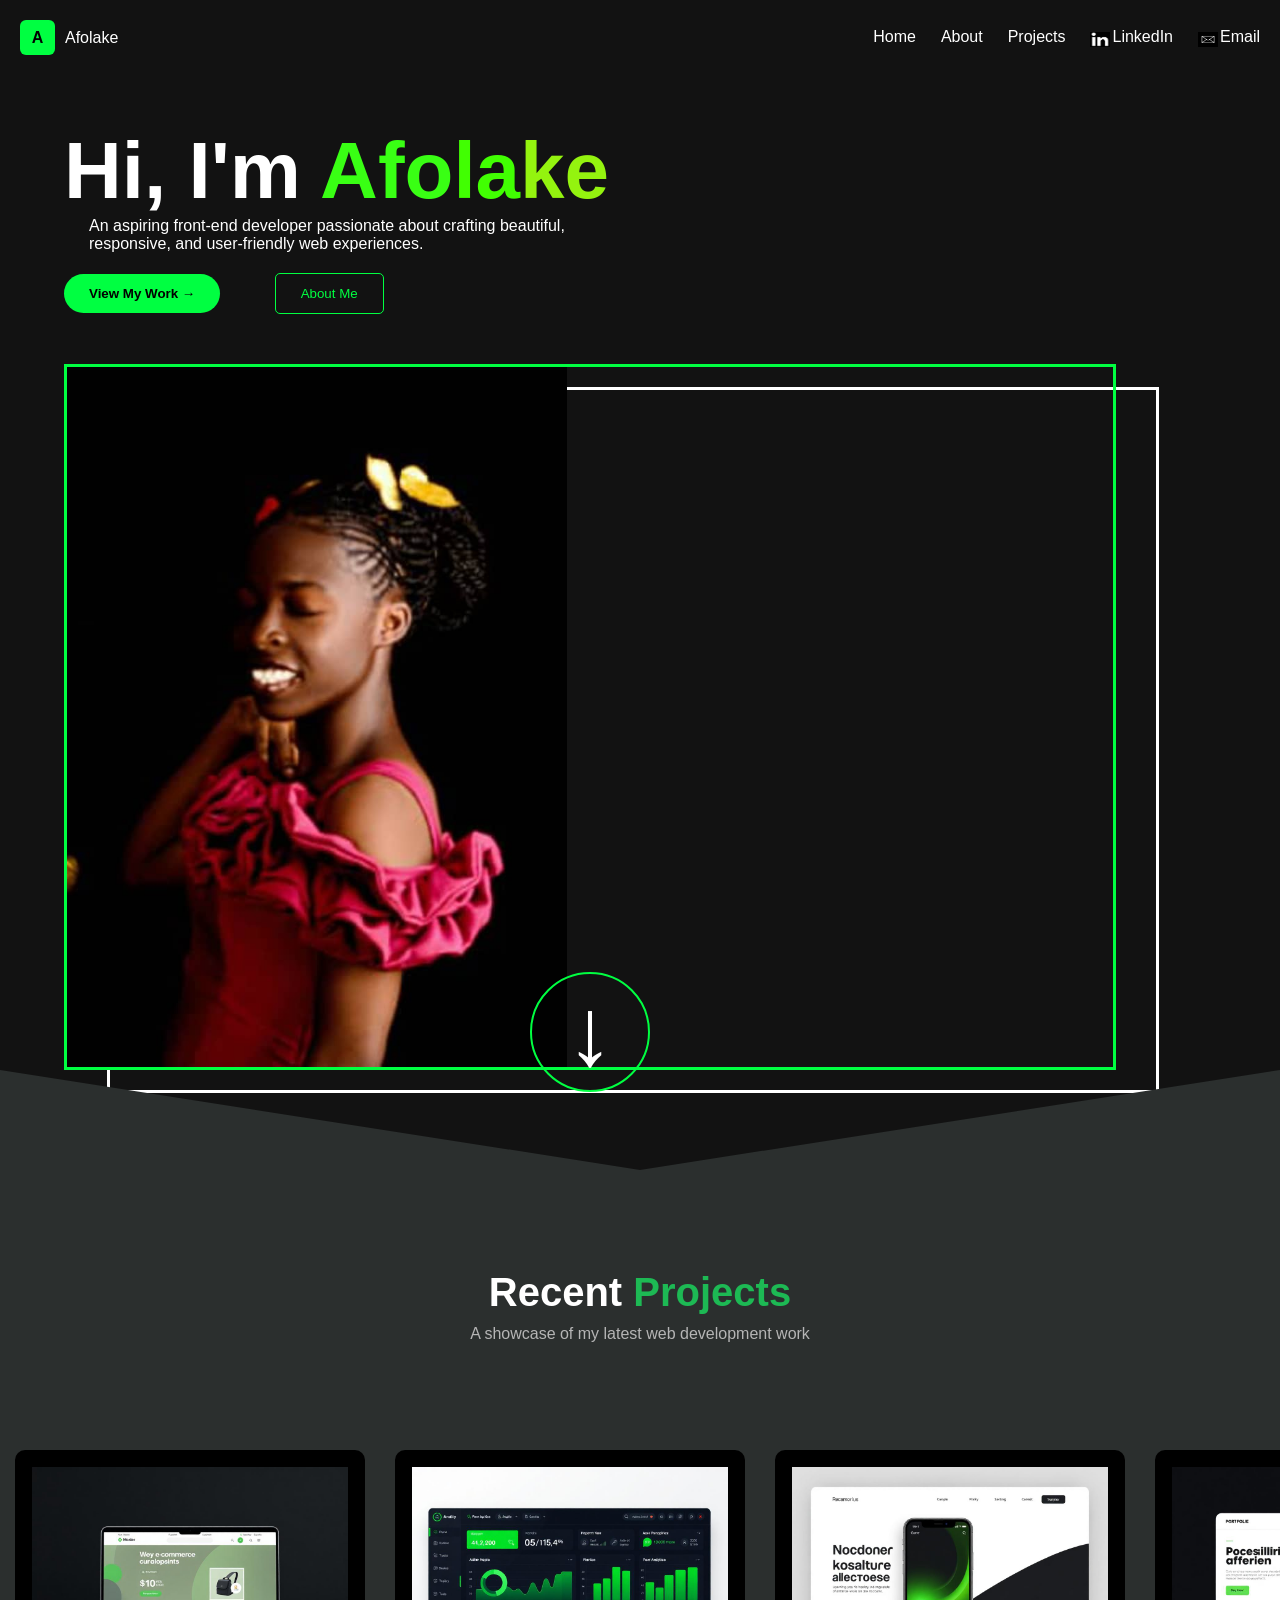
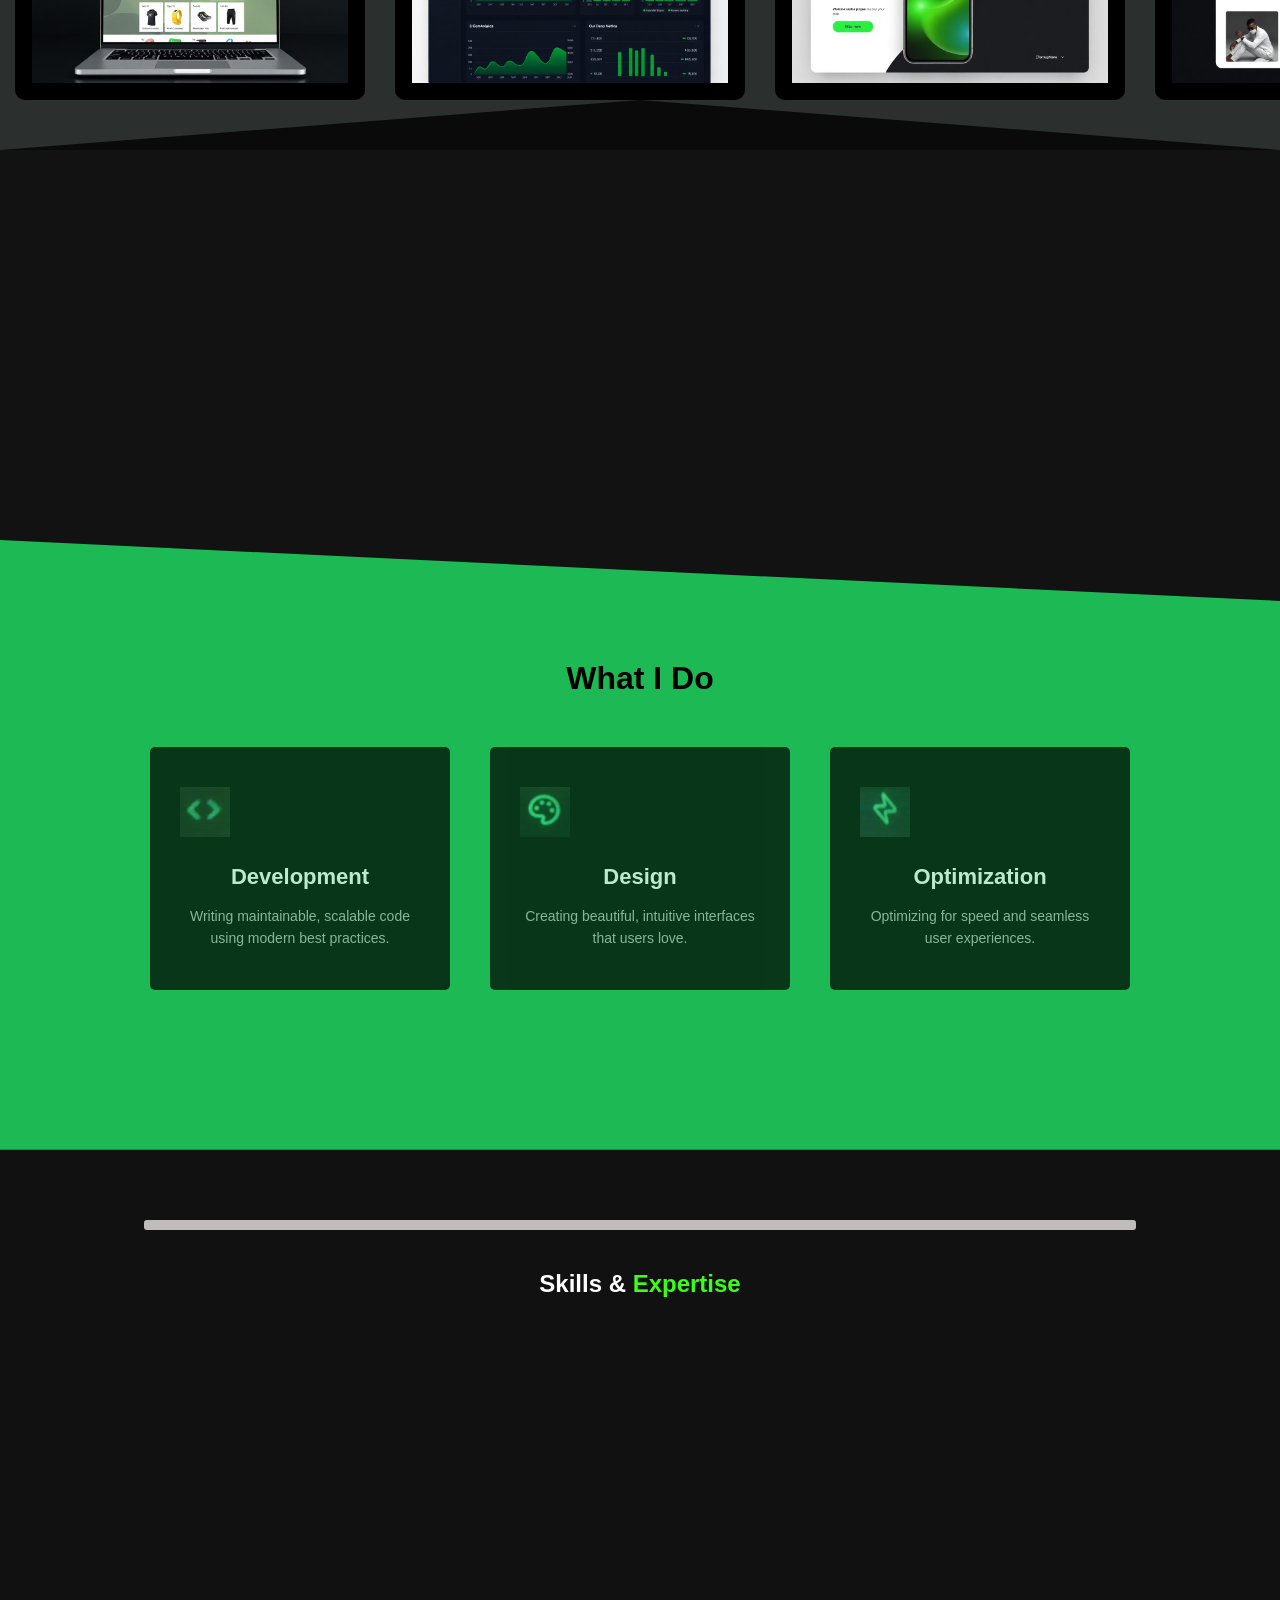
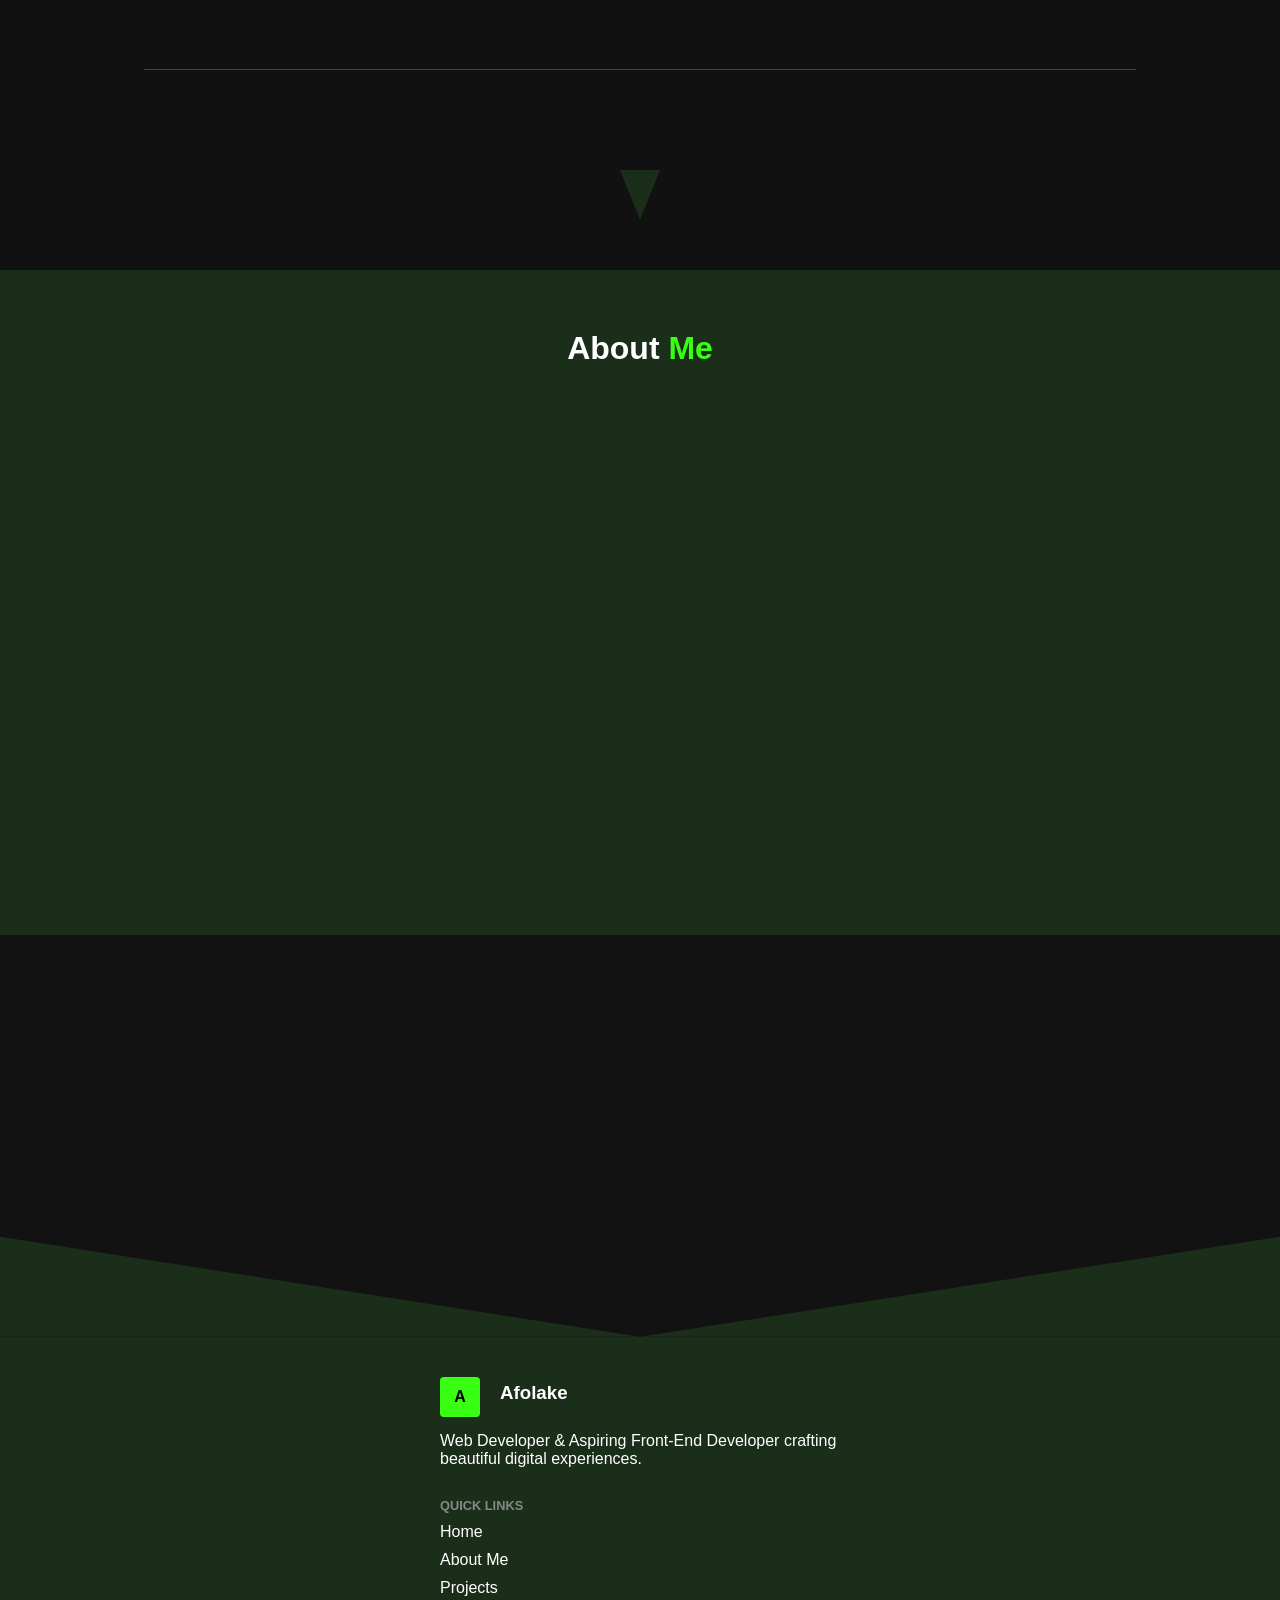
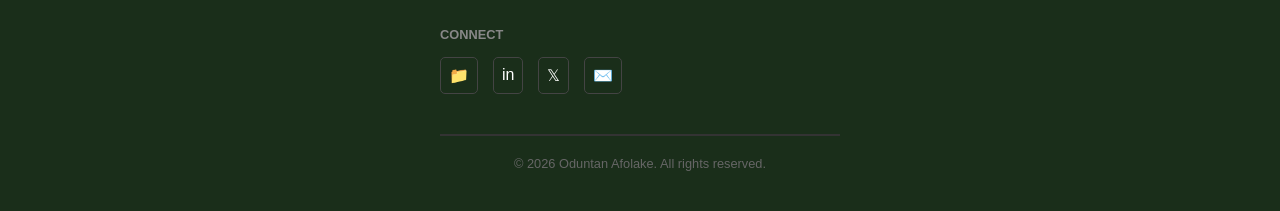
==== commit ed5d5b78: "Add initial index.html for portfolio website Initial commit of the index.html file containing the st" ====
--- a/index.html
+++ b/index.html
@@ -251,4 +251,4 @@
 
     <script src="script.js"></script>
 </body>
-        </html>
+</html>
--- a/home.css
+++ b/home.css
@@ -1,11 +1,9 @@
-html, body {
+body {
     background-color: black;
     color: #ffffff;
     font-family: 'Segoe UI', Tahoma, Geneva, Verdana, sans-serif;
     margin: 0;
     padding: 0;
-    max-width: 100%;
-    overflow-x: hidden; /* safety net: never allow horizontal scroll */
 }
 
 .highlight3 {
@@ -138,14 +136,14 @@
     text-align: left;
 }
 
-.hero-content { flex: 1; min-width: 0; max-width: 100%; }
+.hero-content { flex: 1; min-width: 300px; }
 .hero-content h1 { 
-    font-size: clamp(2.5rem, 12vw, 5rem); /* scales down on small screens */
+    font-size: 5rem;
     display: block;
-    overflow-wrap: break-word;
-    word-break: break-word;
-}
-.hero-content p { margin-left: 25px; max-width: 100%; overflow-wrap: break-word; }
+    /*white-space: nowrap;*/
+    animation: movetext 12s linear infinite; 
+}
+.hero-content p { margin-left: 25px;}
 
 .span {
     display: block;
@@ -306,8 +304,8 @@
 
 .gallery-item img {
   width: 100%;
-  height: 100%;
-  object-fit: cover; /* now actually crops/fills the fixed-height box */
+  height: auto;
+  object-fit: cover;
 }
 
 .icons{
@@ -767,696 +765,8 @@
     .nav-links.active { display: flex; }
     .hamburger { display: block; }
     .hero { text-align: center; }
-    .hero-content p { margin-left: 0; } /* keep paragraph truly centered on mobile */
-    .hero-image-container { margin-right: 0; margin-left: auto; margin-right: auto; }
-               }}
-
-/* Navbar */
-.nav {
-  display: flex;
-  justify-content: space-between;
-  align-items: center;
-  padding: 20px;
-}
-
-.logo {
-  display: flex;
-  align-items: center;
-  gap: 10px;
-}
-
-.logo-box {
-  background: var(--green);
-  color: black;
-  width: 35px;
-  height: 35px;
-  display: grid;
-  place-items: center;
-  border-radius: 6px;
-  font-weight: bold;
-}
-
-nav {
-  display: flex;
-  gap: 25px;
-}
-
-nav a {
-  text-decoration: none;
-  color: white;
-  position: relative;
-}
-
-nav a::after {
-  content: "";
-  position: absolute;
-  width: 0;
-  height: 2px;
-  background: var(--green);
-  left: 0;
-  bottom: -5px;
-  transition: 0.3s;
-}
-
-nav a:hover {
-  color: var(--green);
-}
-
-nav a:hover::after {
-  width: 100%;
-}
-
-.hamburger {
-  display: none;
-  font-size: 28px;
-  cursor: pointer;
-}
-
-.pic-link{
-    display: flex;
-    flex-direction: row;
-    gap: 2px;
-}
-.pic-link img {
-    width: 20px;
-    height: 15px;
-    margin-top: 4px;
-}
-nav .pic-link::after {
-  content: "";
-  position: absolute;
-  width: 0;
-  height: 2px;
-  background: var(--green);
-  left: 0;
-  bottom: -5px;
-  transition: 0.3s;
-}
-
-nav .pic-link:hover {
-  color: var(--green);
-}
-
-nav .pic-link:hover::after {
-  width: 100%;
-}
-
-/* Hero Section */
-.hero {
-    display: flex;
-    flex-wrap: wrap;
-    justify-content: center;
-    flex-direction: column;
-    padding: 50px 5%;
-    text-align: left;
-}
-
-.hero-content { flex: 1; min-width: 300px; }
-.hero-content h1 { 
-    font-size: 5rem;
-    display: block;
-    /*white-space: nowrap;*/
-    animation: movetext 12s linear infinite; 
-}
-.hero-content p { margin-left: 25px;}
-
-.span {
-    display: block;
-}
-.hero-btns {
-    margin: 20px 0px;
-}
-
-.btn-primary {
-    background: #00ff41;
-    border: whitesmoke;
-    padding: 12px 25px;
-    border-radius: 20px;
-    cursor: pointer;
-    font-weight: bold;
-    margin-right: 40px;
-}
-.btn-primary:hover {
-    padding: 20px 30px;
-    color: white;
-}
-
-.btn-secondary {
-    background: transparent;
-    border: 1px solid #00ff41;
-    color: #00ff41;
-    padding: 12px 25px;
-    border-radius: 5px;
-    margin-left: 10px;
-}
-.btn-secondary:hover {
-    color: black;
-    background-color: #00ff41;
-    padding: 20px 30px;
-}
-
-/* Image styling */
-.hero-image-container {
-    position: relative;
-    border: 3px solid #00ff41;
-    margin-top: 30px;
-    margin-right: 100px;
-}
-.hero-image-container::before {
-    content: "";
-    position: absolute;
-    top: 20px;
-    left: 40px;
-    width: 100%;
-    height: 100%;
-    border: 3px solid #ffffff;
-    z-index: -1;
-}
-
-.profile-pic {
-    display: block;
-    min-width: 300px;
-    max-height: 700px;
-    min-height: 200px;
-    width: 100%;       /* Fills the container */
-    height: auto;      /* Keeps proportions */
-    max-width: 500px;  /* Stops it from getting too big on desktop */
-}
-
-/* Floating Arrow Animation */
-.scroll-indicator {
-    position: absolute;
-    bottom: -25px;
-    left: 50%;
-    transform: translateX(-50%);
-    width: 120px;
-    height:120px;
-    border: 2px solid #00ff41;
-    border-radius: 50%;
-    display: flex;
-    align-items: center;
-    justify-content: center;
-    animation: bounce 2s infinite;
-}
-
-.projects-section {
-  position: relative;
-  background: #2b2f2e; /* dark grey background */
-  padding: 100px 20px 120px;  
-  height: 230px;
-}
-
-.projects-bg {
-  margin-top: -50px; /* Pulls it up behind the card */
-  width: 100%;
-  height: 100px;
-  clip-path: polygon(0 0, 50% 100%, 100% 0, 100% 100%, 0 100%);
-  background: black;
-}
-
-/* CONTENT */
-.projects-content {
-  position: relative;
-  z-index: 2;
-  width: 100%;
-  text-align: center;
-  margin: 0 auto;
-}
-
-.projects-content h2 {
-  font-size: 40px;
-  font-weight: 700;
-  color: #ffffff;
-  margin-bottom: 10px;
-}
-
-/* GREEN "Projects" */
-.projects-content h2 span {
-  color: #1db954; /* same green */
-}
-
-/* SUBTEXT */
-.projects-content p {
-  color: #b5b5b5;
-  font-size: 16px;
-  max-width: 500px;
-  margin: 0 auto;
-}
-.gallery-section {
-  background: #2b2f2e;
-  /*background-color: #1a1a1a; background-color: #b5b5b5; /* Match your site theme */
-  padding: 50px 0;
-  overflow: hidden;
-}
-
-.gallery-container {
-  width: 100%;
-  overflow: hidden;
-  white-space: nowrap;
-  position: relative;
- /* height: 200vh;
-  perspective: 1000px;
-  perspective-origin: 50% 50%;*/
-}
-
-.gallery-track {
-  display: flex;
-  width: max-content; /* Allows track to be as wide as all images combined */
-  animation: scroll 20s linear infinite;
-}
-
-.gallery-item {
-  flex: 0 0 auto;
-  width: 350px; /* Adjust size to match your video */
-  height: 250px;
-  margin: 0 15px;
-  /*transition: transform 0.3s ease;*/
-  border-radius: 10px;
-  overflow: hidden;
-  background: #333;
-  border: 17px solid #000000;
-}
-
-.gallery-item img {
-  width: 100%;
-  height: auto;
-  object-fit: cover;
-}
-
-.icons{
-    width: 50px;
-    height: 50px;
-}
-
-
-.v-cut {
-    background-color: #1db954;
-    clip-path: polygon(50% 0, 100% 10%, 0 10%);
-    height: 500px;
-    margin-top: -50px;
-    width: 100%;
-}
-/* --- 3. THE GREEN SECTION & SLANT --- */
-.what-i-do-section {
-    background-color: #1db954;
-    padding: 120px 20px;
-    position: relative;
-    clip-path: polygon(0 0, 100% 10%, 100% 100%, 0 100%);
-    margin-top: -60px; 
-}
-
-.main-title {
-    font-size: 32px;
-    margin-bottom: 50px;
-    color: #000;
-}
-
-/* --- 4. THE INTERACTIVE BOXES --- */
-.card-grid {
-    display: flex;
-    flex-wrap: wrap;
-    justify-content: center;
-    gap: 40px;
-    max-width: 1100px;
-    margin: 40px auto;
-}
-
-.card {
-    background: #000000;
-    color: #ffffff;
-    padding: 40px 30px;
-    width: 300px;
-    border-radius: 5px;
-    opacity: 0.7; /* Dull/Opaque by default */
-    transition: all 0.4s ease; /* Smooth motion */
-    cursor: pointer;
-}
-
-.card-icon {
-    color: #1db954;
-    font-size: 30px;
-    margin-bottom: 20px;
-}
-
-.card h3 {
-    margin-bottom: 15px;
-    font-size: 22px;
-}
-
-.card p {
-    color: #b5b5b5;
-    font-size: 14px;
-    line-height: 1.6;
-}
-
-/* THE EXACT HOVER EFFECT FROM VIDEO */
-.card:hover {
-    opacity: 1; /* Brightens up */
-    transform: translate(-15px, -15px); /* Moves Top-Left */
-    box-shadow: 15px 15px 0px rgba(0, 0, 0, 0.1);
-}
-
-.skills-section {
-    background-color: #111;
-    color: white;
-    padding: 50px 20px;
-    display: flex;
-    flex-direction: column;
-    align-items: center; /* This centers everything horizontally */
-    text-align: center;
-}
-
-/* Top Dash Line */
-.divider {
-    width: 80%; /* Adjust as needed */
-    height: 10px;
-    background-color: #c0bcbc;
-    margin: 20px 0 40px 0;
-    border-radius: 3px;
-}
-
-/* Bottom Dash Line (The one you asked for) */
-.bottom-divider {
-    width: 80%;
-    height: 1px;
-    background-color: #444;
-    margin-top: 40px;
-}
-
-.skills-container {
-    width: 100%;
-    max-width: 600px; /* Keeps boxes from getting too wide */
-    display: flex;
-    flex-direction: column;
-    gap: 15px;
-}
-
-.skill-card {
-    border: 2px solid #39FF14; /* Neon Green */
-    background: transparent;
-    padding: 15px;
-    cursor: pointer;
-    position: relative;
-    box-shadow: 4px 4px 0px #39FF14; /* The "offset" box look in your video */
-}
-/* 1. Initial state: hidden and moved down 50px */
-.skill-card {
-    opacity: 0;
-    transform: translateY(40px); /* Moves it down starting point */
-    transition: opacity 0.6s ease-out, transform 0.6s cubic-bezier(0.175, 0.885, 0.32, 1.275); 
-    /* The cubic-bezier adds a slight "bounce" like a professional UI */
-}
-
-.skill-card.appear {
-    opacity: 1;
-    transform: translateY(0); /* Moves it back to original position */
-}
-.skill-card:nth-child(2) { transition-delay: 0.2s; }
-.skill-card:nth-child(3) { transition-delay: 0.3s; }
-.skill-card:nth-child(4) { transition-delay: 0.4s; }
-
-.card-header {
-    display: flex;
-    align-items: center;
-    justify-content: space-between;
-}
-
-.toggle-btn {
-    background: #39FF14;
-    color: #000;
-    border: none;
-    border-radius: 50%;
-    width: 30px;
-    height: 30px;
-    font-size: 20px;
-    font-weight: bold;
-    display: flex;
-    align-items: center;
-    justify-content: center;
-    padding-bottom: 5px;
-}
-
-.card-content {
-    max-height: 0;
-    overflow: hidden;
-    transition: max-height 0.3s ease-out;
-    text-align: left;
-}
-
-.skill-card.active .card-content {
-    max-height: 200px; /* Allows it to expand */
-    margin-top: 10px;
-}
-
-.scroll-arrow {
-    width: 0; 
-    height: 0; 
-    border-left: 20px solid transparent;  /* Increased width */
-    border-right: 20px solid transparent; /* Increased width */
-    border-top: 50px solid #1a2e1a;      /* Increased length and matched color */
-    /*margin: 20px auto;*/
-    margin-top: 100px;
-    cursor: pointer;
-}
-
-.about-section {
-  background-color: #1a2e1a; /* Dark forest green from video */
-  padding: 60px 20px;
-  display: flex;
-  flex-direction: column;
-  align-items: center;
-  color: white;
-  text-align: left;
-}
-
-.section-title { font-size: 2rem; margin-bottom: 30px; }
-.highlight { color: #39FF14; }
-
-/* Reusable Card Style */
-.about-card, .learning-card, .stat-box {
-  border: 2px solid #39FF14;
-  background: transparent;
-  box-shadow: 5px 5px 0px #39FF14; /* The offset shadow look */
-  margin-bottom: 20px;
-  padding: 20px;
-  width: 100%;
-  max-width: 500px;
-}
-
-.welcome-text { color: #39FF14; margin-bottom: 10px; }
-
-/* Grid for the 4 small boxes */
-.stats-grid {
-  display: grid;
-  grid-template-columns: 1fr 1fr; /* 2 columns */
-  gap: 15px;
-  width: 100%;
-  max-width: 500px;
-  margin-bottom: 20px;
-}
-
-.stat-box {
-  margin-bottom: 0; /* Override margin for grid */
-  text-align: center;
-  display: flex;
-  flex-direction: column;
-  align-items: center;
-}
-
-.stat-number, .stat-icon {
-  font-size: 1.8rem;
-  font-weight: bold;
-  color: #39FF14;
-}
-
-/* Learning Tags */
-.tags-container {
-  display: flex;
-  flex-wrap: wrap;
-  gap: 10px;
-  margin-top: 10px;
-}
-
-.tag {
-  background: #2a4d2a;
-  border: 1px solid #39FF14;
-  padding: 5px 15px;
-  border-radius: 20px; /* Pill shape */
-  font-size: 0.9rem;
-}
-
-/* Animation Classes */
-.animate-on-scroll {
-  opacity: 0;
-  transform: translateY(30px);
-  transition: all 0.6s ease-out;
-}
-
-.animate-on-scroll.appear {
-  opacity: 1;
-  transform: translateY(0);
-}
-
-/* Starting positions */
-.from-right {
-    opacity: 0;
-    transform: translateX(100px); /* Starts far to the right */
-    transition: all 0.8s ease-out;
-}
-
-.from-left {
-    opacity: 0;
-    transform: translateX(-100px); /* Starts far to the left */
-    transition: all 0.8s ease-out;
-}
-
-/* The "Appear" state for both */
-.from-right.appear, .from-left.appear {
-    opacity: 1;
-    transform: translateX(0); /* Moves to center */
-}
-
-:root {
-    --primary-green: #39FF14;
-    --dark-bg: #1a2e1a; /* Deep forest green/black */
-    --card-bg: #111;
-}
-
-body {
-    margin: 0;
-    font-family: 'Inter', sans-serif;
-    background-color: #121212;
-}
-
-/* Container for positioning */
-.footer-container {
-    position: relative;
-    padding-top: 100px;
-}
-
-/* The Sliding Card */
-.cta-card {
-    background: var(--card-bg);
-    border: 3px solid var(--primary-green);
-    width: 85%;
-    max-width: 400px;
-    margin: 0 auto;
-    padding: 40px 20px;
-    text-align: center;
-    position: relative;
-    z-index: 10;
-    border-radius: 4px;
-    /* Animation initial state */
-    opacity: 0;
-    transform: translateY(100px);
-    transition: all 0.8s ease-out;
-}
-
-.cta-card.visible {
-    opacity: 1;
-    transform: translateY(0);
-}
-
-.cta-card h2 {
-    color: white;
-    font-size: 2rem;
-    margin-bottom: 10px;
-}
-
-.cta-card h2 span {
-    color: var(--primary-green);
-}
-
-.cta-card p {
-    color: #ccc;
-    margin-bottom: 25px;
-}
-
-.get-in-touch {
-    background: var(--primary-green);
-    color: black;
-    border: none;
-    padding: 12px 30px;
-    font-weight: bold;
-    border-radius: 5px;
-    cursor: pointer;
-    display: flex;
-    align-items: center;
-    margin: 0 auto;
-    gap: 10px;
-}
-
-/* The V-Shape */
-.v-shape {
-    background-color: var(--dark-bg);
-    height: 100px;
-    width: 100%;
-    margin-top: -50px; /* Pulls it up behind the card */
-    clip-path: polygon(0 0, 50% 100%, 100% 0, 100% 100%, 0 100%);
-}
-
-/* Footer Styles */
-footer {
-    background-color: var(--dark-bg);
-    color: white;
-    padding: 40px 20px;
-    text-align: left;
-}
-
-.footer-content {
-    max-width: 400px;
-    margin: 0 auto;
-}
-
-.avatar {
-    background: var(--primary-green);
-    width: 40px;
-    height: 40px;
-    display: flex;
-    align-items: center;
-    justify-content: center;
-    font-weight: bold;
-    color: black;
-    border-radius: 4px;
-    margin-bottom: 15px;
-}
-
-.links-section h4, .connect-section h4 {
-    color: #888;
-    margin-top: 30px;
-    text-transform: uppercase;
-    font-size: 0.8rem;
-}
-
-ul { list-style: none; padding: 0; }
-ul li { margin: 10px 0; }
-ul li a { color: white; text-decoration: none; }
-
-.flex{
-  display: flex;
-  flex-direction: row;
-  gap: 20px;
-}
-.flex h3 {
-  margin-top: 5px;
-}
-
-.social-icons {
-    display: flex;
-    gap: 15px;
-    margin-top: 15px;
-}
-
-.icon {
-    border: 1px solid #444;
-    padding: 8px;
-    border-radius: 5px;
-    text-decoration: none;
-    color: white;
-}
-
-.footer-line { border: 0.5px solid #333; margin: 40px 0 20px 0; }
-.copyright { font-size: 0.8rem; color: #666; text-align: center; }
+    .gallery-container {grid-template-columns: 1fr;}
+    }
 
 @keyframes bounce {
     0%, 20%, 50%, 80%, 100% {transform: translateX(-50%) translateY(0);}
@@ -1500,5 +810,6 @@
     .nav-links.active { display: flex; }
     .hamburger { display: block; }
     .hero { text-align: center; }
-    .gallery-container {grid-template-columns: 1fr;}
-}
+    .hero-content p { margin-left: 0; } /* keep paragraph truly centered on mobile */
+    .hero-image-container { margin-right: 0; margin-left: auto; margin-right: auto; }
+    }
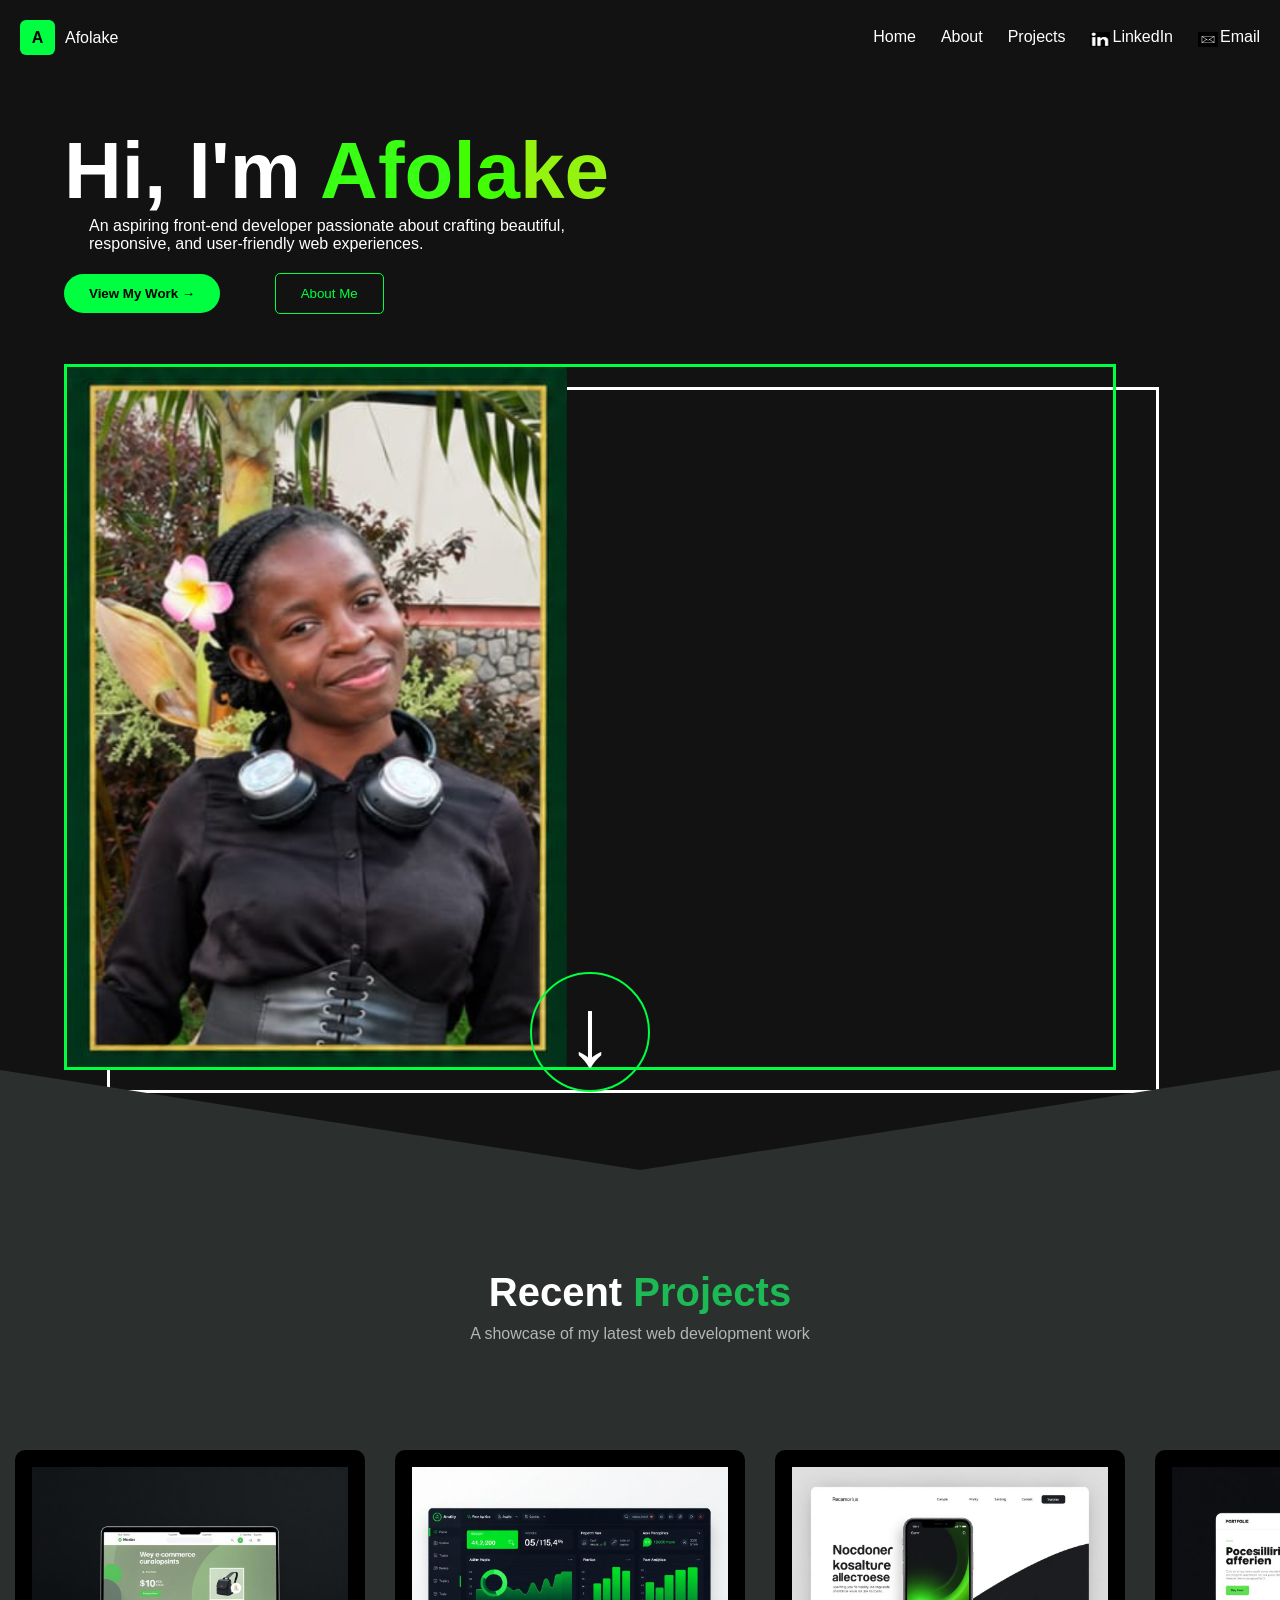
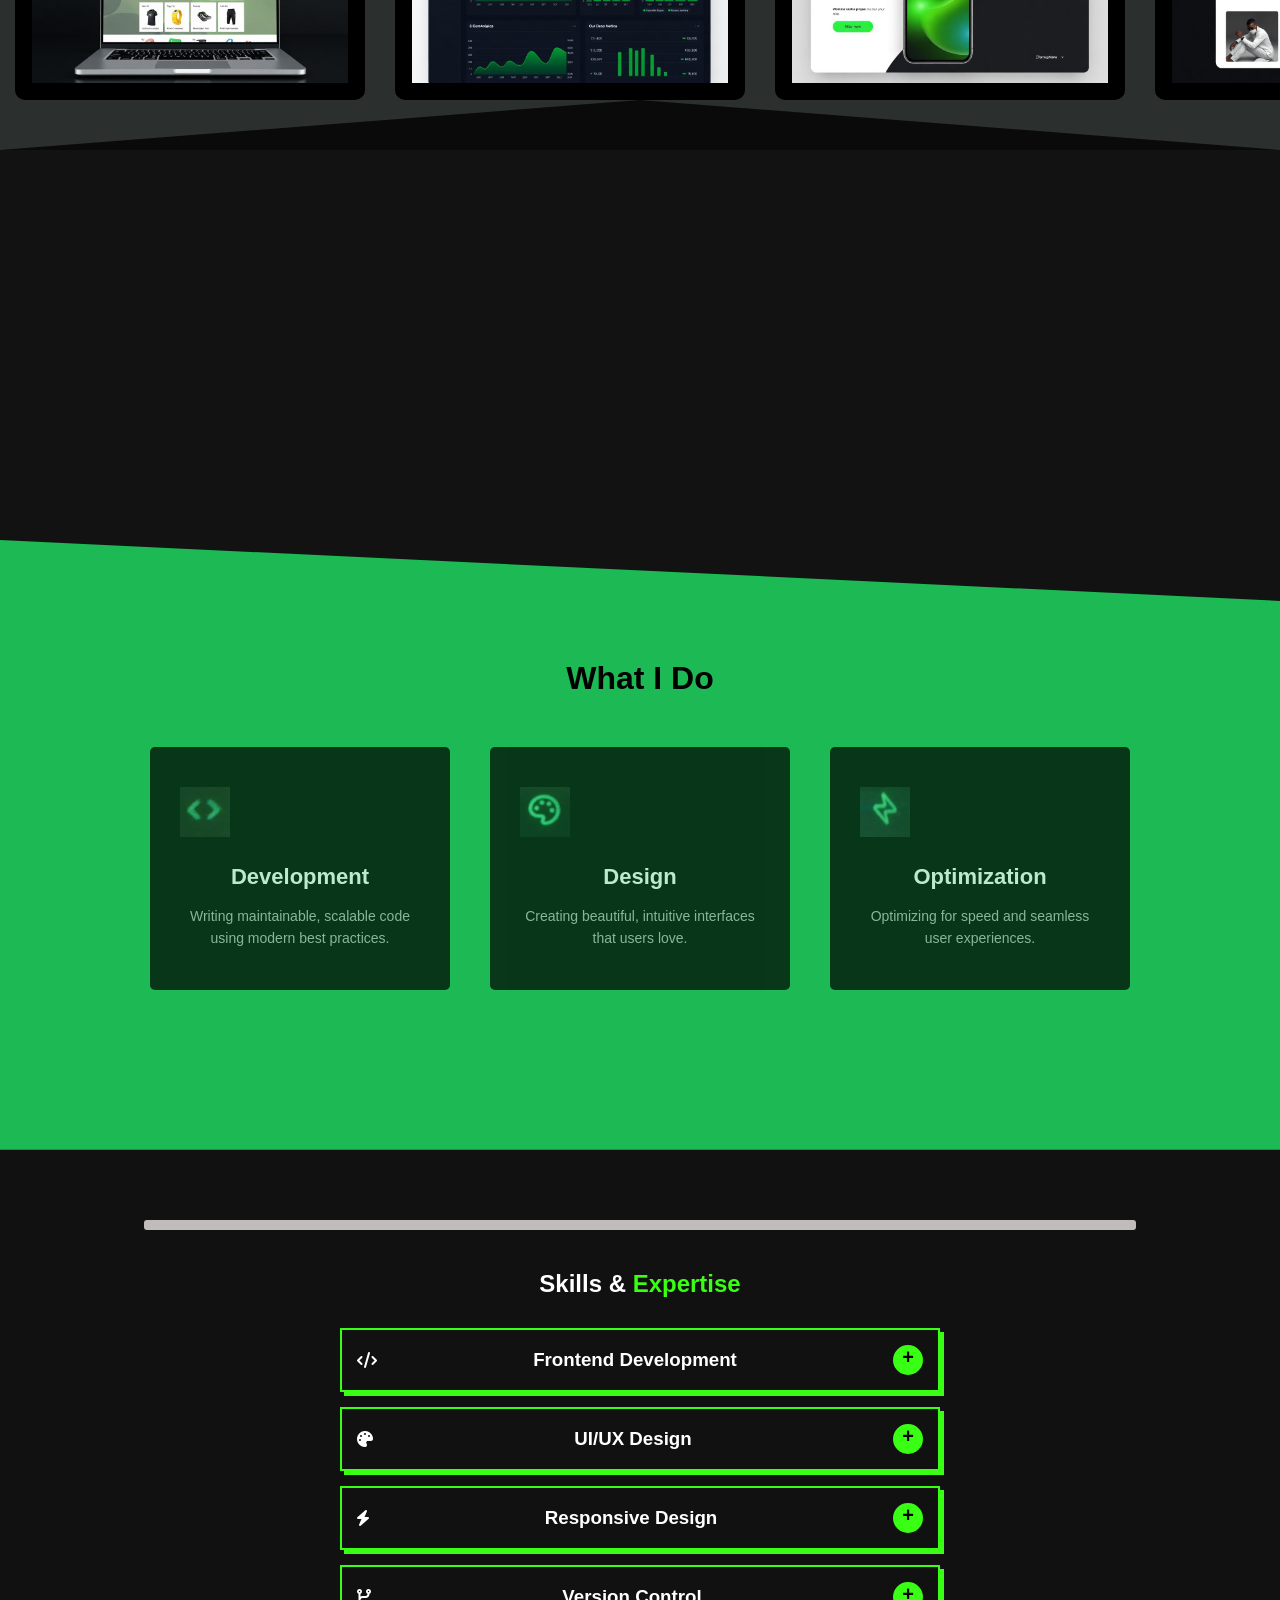
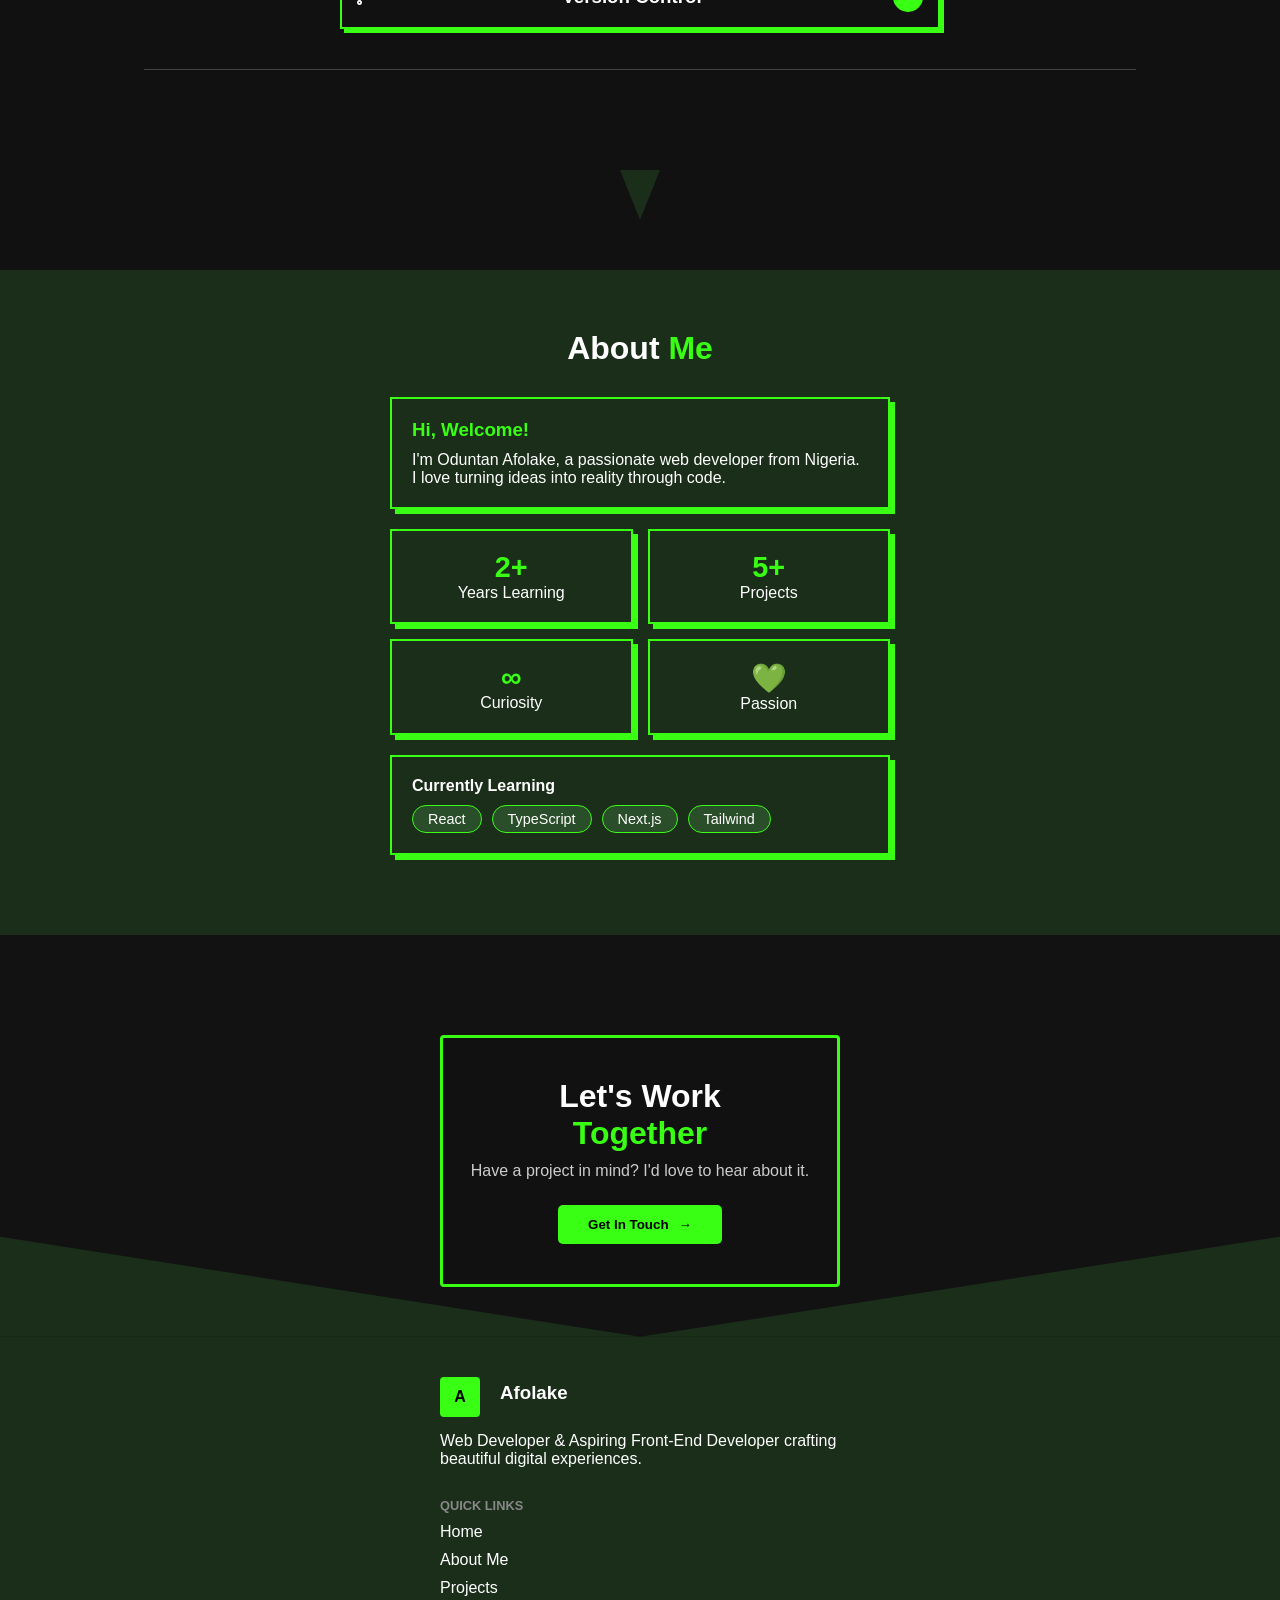
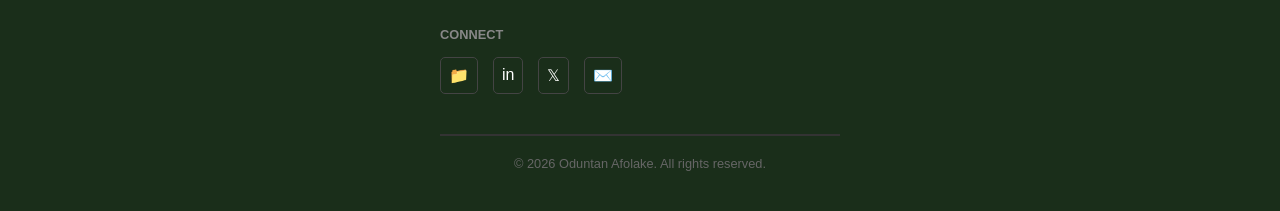
==== commit 46fb5ee9: "Update profile image in index.html" ====
--- a/index.html
+++ b/index.html
@@ -44,7 +44,7 @@
         </div>
 
         <div class="hero-image-container">
-            <img src="self-image.jpg" alt="Afolake" class="profile-pic">
+            <img src="Screenshot_20260905-174206.png" alt="Afolake" class="profile-pic">
             <div class="scroll-indicator">
                 <span class="arrow-down" style="font-size: 6rem;">↓</span>
             </div>
